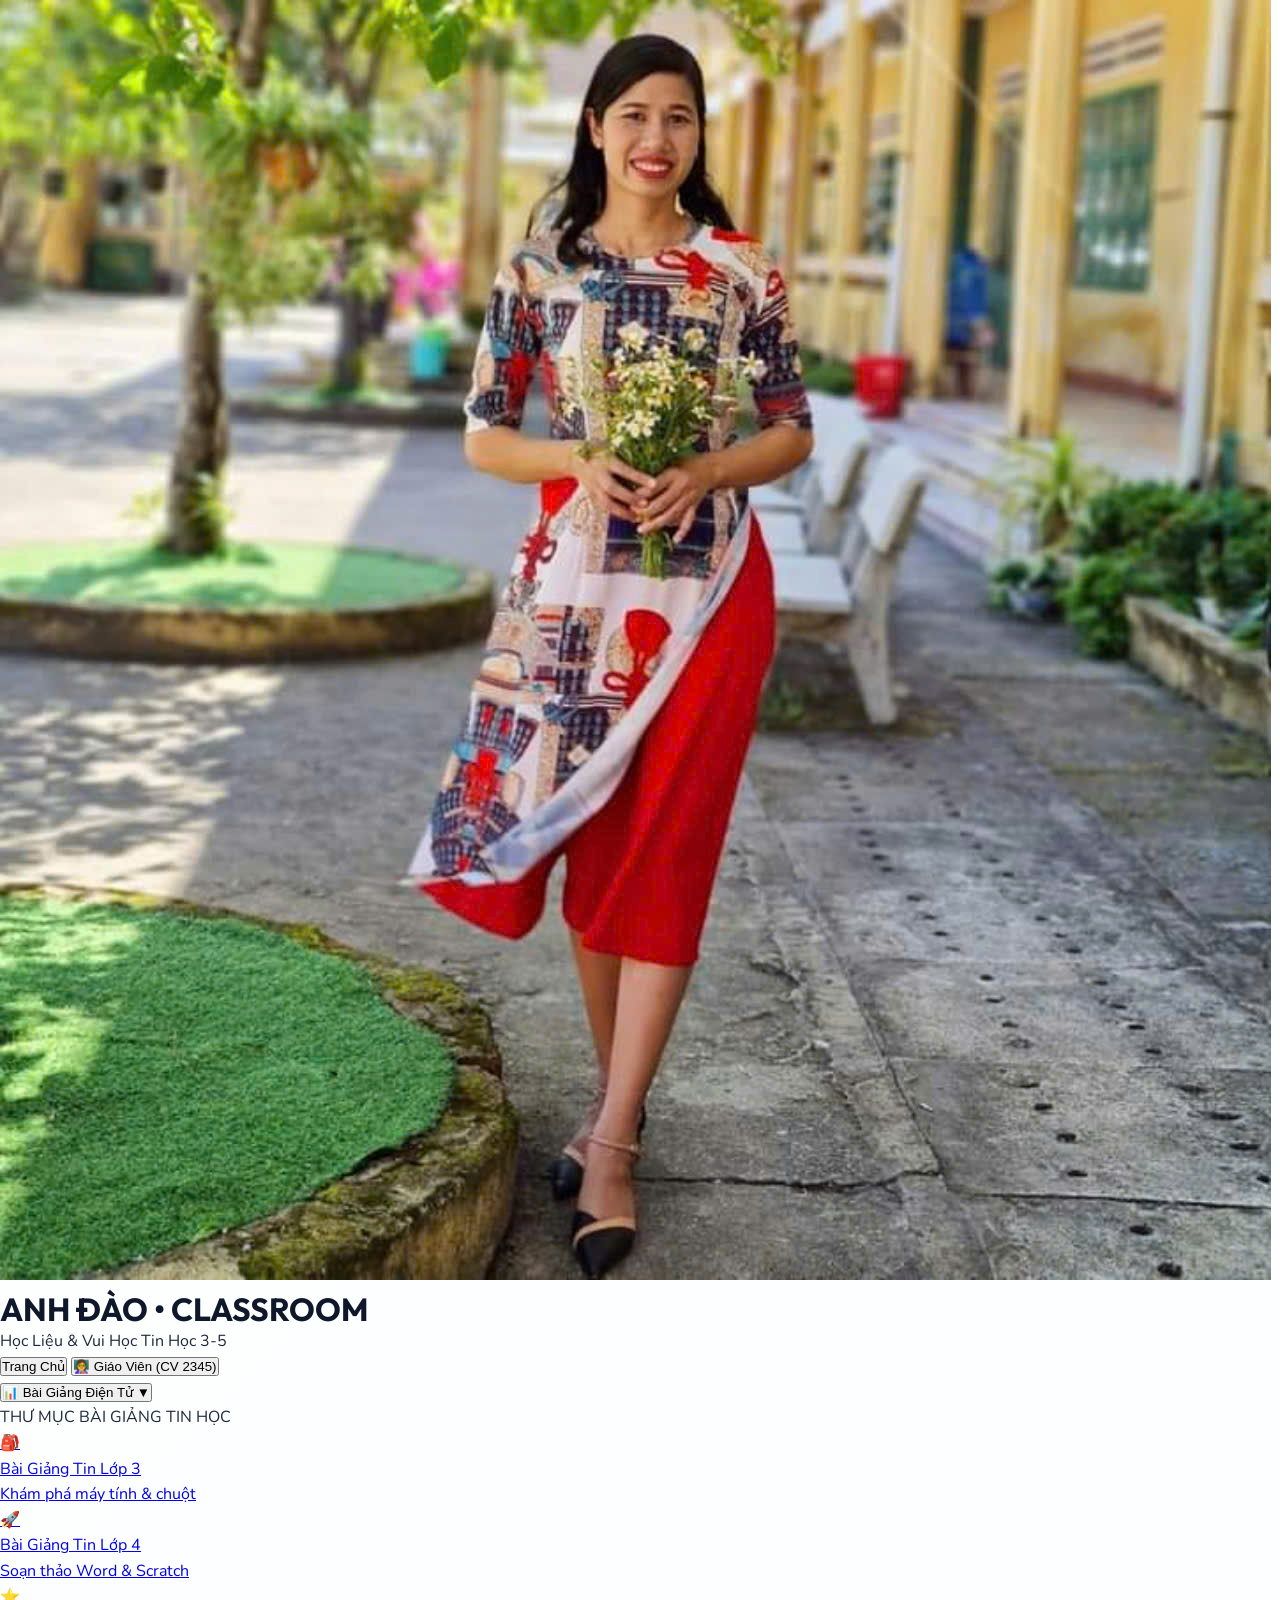
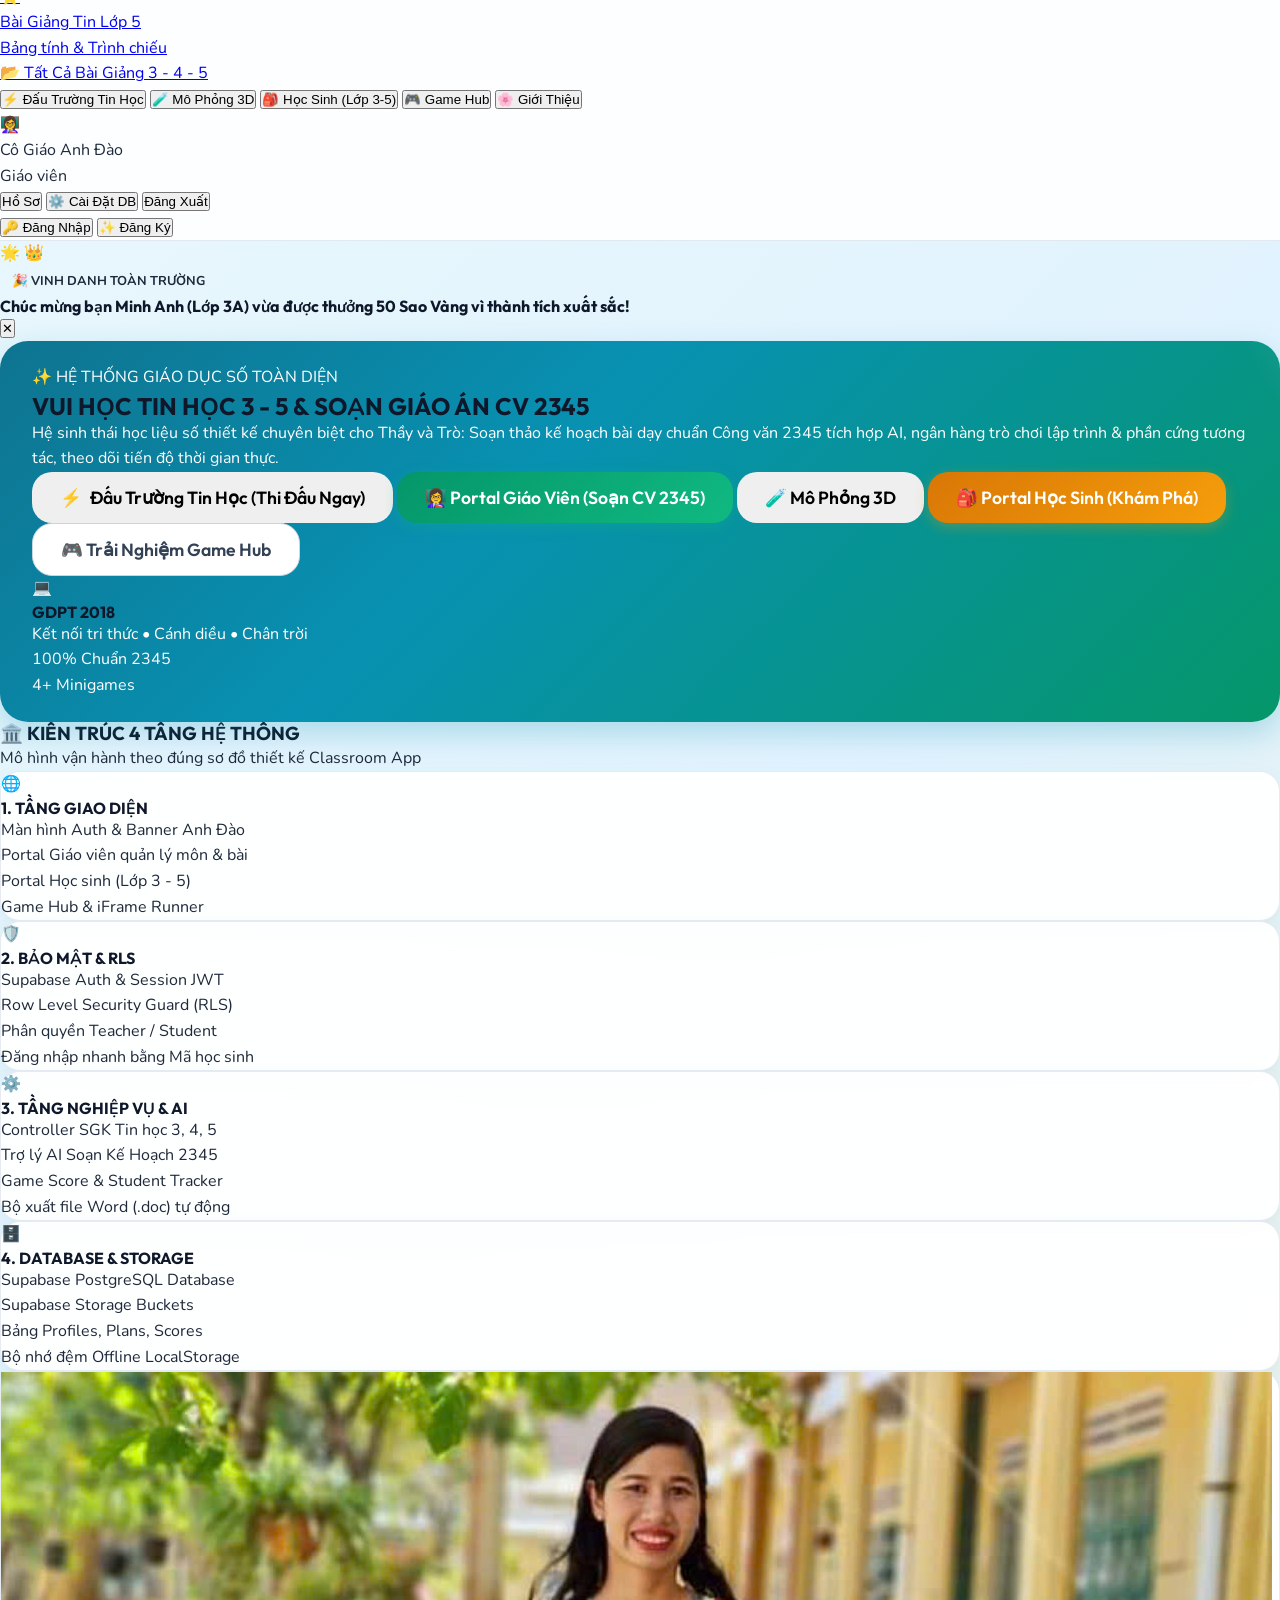
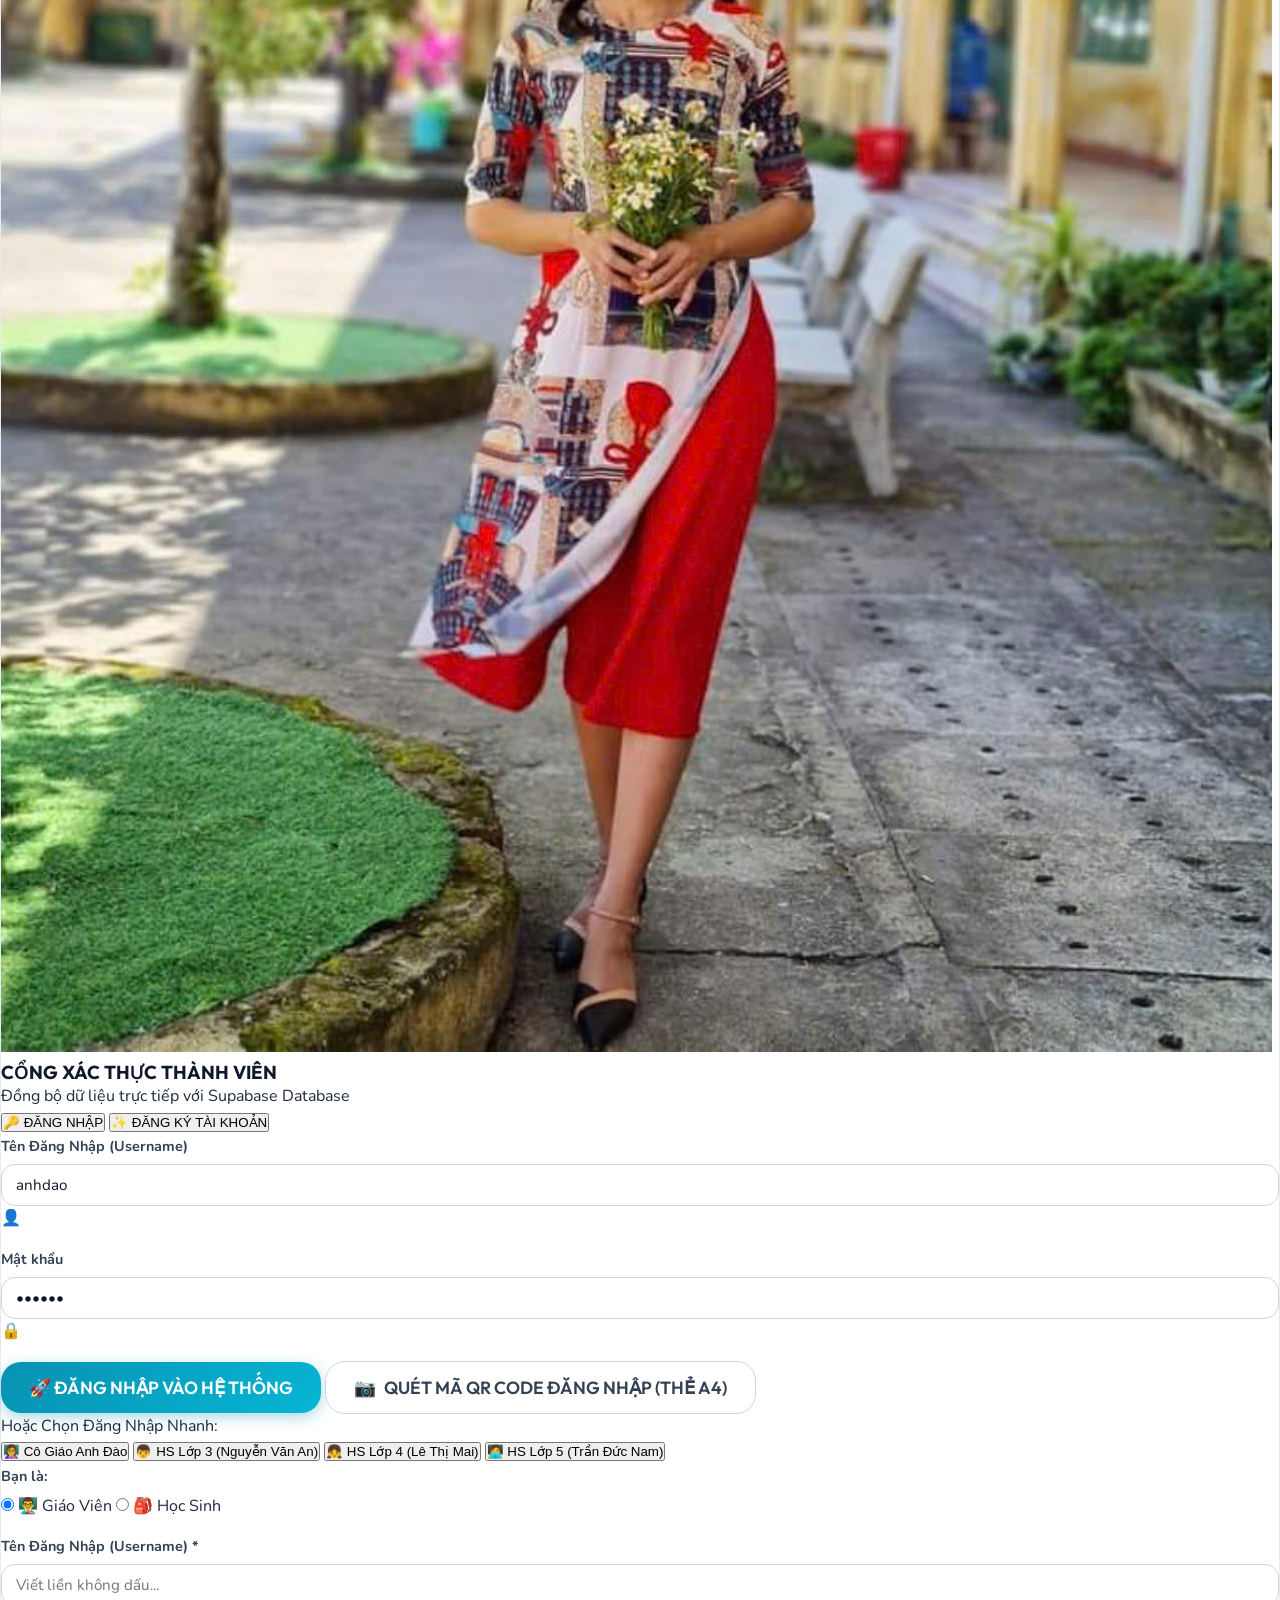
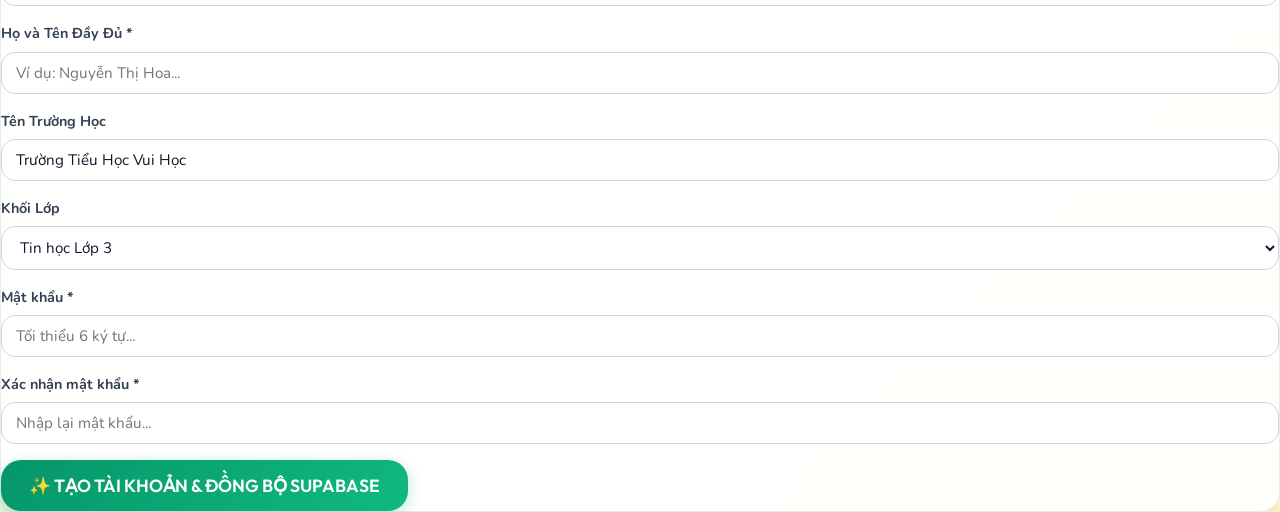
==== index.html @ 3ae3e78f "Thêm tính năng chọn Linh Vật Đại Diện (Avatar Mascot) trong Đấu Trường Tin Học, đồng bộ Bảng Vàng và" ====
<!DOCTYPE html>
<html lang="vi">
<head>
  <meta charset="UTF-8">
  <meta name="viewport" content="width=device-width, initial-scale=1.0">
  <title>ANH ĐÀO - Học Liệu & Vui Học Tin Học 3-5 | Kế Hoạch Bài Dạy CV 2345</title>
  <meta name="description" content="Hệ thống Quản lý Kế hoạch bài dạy chuẩn Công văn 2345 tích hợp AI và Game Hub học tập tương tác Tin học lớp 3, 4, 5.">
  
  <!-- Tailwind CSS CDN -->
  <script src="https://cdn.tailwindcss.com"></script>
  
  <!-- Google Fonts -->
  <link rel="preconnect" href="https://fonts.googleapis.com">
  <link rel="preconnect" href="https://fonts.gstatic.com" crossorigin>
  <link href="https://fonts.googleapis.com/css2?family=Nunito:wght@400;600;700;800;900&family=Outfit:wght@500;600;700;800;900&display=swap" rel="stylesheet">
  
  <!-- Favicon -->
  <link rel="icon" type="image/png" href="logo.png">
  
  <!-- Custom Design System -->
  <link rel="stylesheet" href="css/main.css">
</head>
<body class="bg-slate-50 text-slate-800 antialiased flex flex-col min-h-screen">

  <!-- ==========================================================================
       1. NAVIGATION BAR
       ========================================================================== -->
  <header class="navbar px-4 lg:px-8 py-3.5 flex items-center justify-between shadow-sm">
    <!-- Brand Logo -->
    <div class="flex items-center gap-3">
      <img src="logo.png" alt="Logo Web Vui Học" onclick="app.openLogoLightbox()" title="Bấm để xem logo phóng to" class="w-11 h-11 object-contain rounded-xl shadow-md bg-white p-1 border border-slate-200/80 cursor-pointer hover:scale-105 transition-all">
      <div class="cursor-pointer" onclick="window.location.hash='landing'">
        <h1 class="text-base lg:text-lg font-black text-slate-900 leading-tight">ANH ĐÀO • CLASSROOM</h1>
        <p class="text-[11px] font-bold text-cyan-700 uppercase tracking-wider">Học Liệu & Vui Học Tin Học 3-5</p>
      </div>
    </div>

    <!-- Quick Navigation Links -->
    <nav class="hidden md:flex items-center gap-1.5">
      <button onclick="window.location.hash='landing'" class="px-2.5 py-1.5 rounded-lg font-bold text-xs text-slate-700 hover:text-cyan-700 hover:bg-cyan-50 transition-all">Trang Chủ</button>
      <button id="nav-btn-teacher" onclick="window.location.hash='teacher'" class="px-2.5 py-1.5 rounded-lg font-bold text-xs text-slate-700 hover:text-cyan-700 hover:bg-cyan-50 transition-all">👩‍🏫 Giáo Viên (CV 2345)</button>
      <!-- Menu Bài Giảng Điện Tử Kèm Dropdown 3 Thư Mục Con: Lớp 3, Lớp 4, Lớp 5 -->
      <div class="relative group">
        <button onclick="window.location.hash='lectures'" class="px-2.5 py-1.5 rounded-lg font-black text-xs text-amber-900 bg-amber-100 hover:bg-amber-200 border border-amber-300 flex items-center gap-1 transition-all shadow-xs" title="Kho Bài Giảng Điện Tử & Slide PowerPoint">
          <span>📊</span> <span>Bài Giảng Điện Tử</span> <span class="text-[10px] text-amber-700 font-bold">▼</span>
        </button>
        <!-- Dropdown Sub-menu 3 Thư Mục Con -->
        <div class="absolute left-0 top-full mt-1 w-64 bg-white rounded-2xl shadow-xl border border-slate-200 py-2 hidden group-hover:block z-50 animate-pop">
          <div class="px-3.5 py-1 text-[10px] font-black text-slate-400 uppercase tracking-wider border-b border-slate-100 mb-1">
            THƯ MỤC BÀI GIẢNG TIN HỌC
          </div>
          <a href="#lectures-3" onclick="lecturePortal.selectFolder(3)" class="flex items-center gap-2.5 px-3.5 py-2 text-xs font-bold text-slate-700 hover:bg-cyan-50 hover:text-cyan-700 transition-all">
            <span class="text-base p-1.5 bg-cyan-100 text-cyan-800 rounded-xl shrink-0">🎒</span>
            <div>
              <p class="font-black leading-tight text-slate-900">Bài Giảng Tin Lớp 3</p>
              <p class="text-[10px] text-slate-500 font-normal">Khám phá máy tính & chuột</p>
            </div>
          </a>
          <a href="#lectures-4" onclick="lecturePortal.selectFolder(4)" class="flex items-center gap-2.5 px-3.5 py-2 text-xs font-bold text-slate-700 hover:bg-purple-50 hover:text-purple-700 transition-all">
            <span class="text-base p-1.5 bg-purple-100 text-purple-800 rounded-lg shrink-0">🚀</span>
            <div>
              <p class="font-black leading-tight text-slate-900">Bài Giảng Tin Lớp 4</p>
              <p class="text-[10px] text-slate-500 font-normal">Soạn thảo Word & Scratch</p>
            </div>
          </a>
          <a href="#lectures-5" onclick="lecturePortal.selectFolder(5)" class="flex items-center gap-2.5 px-3.5 py-2 text-xs font-bold text-slate-700 hover:bg-emerald-50 hover:text-emerald-700 transition-all">
            <span class="text-base p-1.5 bg-emerald-100 text-emerald-800 rounded-lg shrink-0">⭐</span>
            <div>
              <p class="font-black leading-tight text-slate-900">Bài Giảng Tin Lớp 5</p>
              <p class="text-[10px] text-slate-500 font-normal">Bảng tính & Trình chiếu</p>
            </div>
          </a>
          <div class="border-t border-slate-100 mt-1 pt-1">
            <a href="#lectures" onclick="lecturePortal.selectFolder('all')" class="flex items-center gap-2 px-3.5 py-1.5 text-xs font-black text-amber-700 hover:bg-amber-50 transition-all">
              <span>📂 Tất Cả Bài Giảng 3 - 4 - 5</span>
            </a>
          </div>
        </div>
      </div>


      <button onclick="window.location.hash='arena'" class="px-3 py-1.5 rounded-lg font-black text-xs text-amber-950 bg-gradient-to-r from-amber-400 via-yellow-400 to-amber-300 hover:from-amber-500 hover:to-yellow-500 shadow-md shadow-amber-300/40 hover:scale-105 transition-all flex items-center gap-1.5 border border-amber-300">
        <span class="animate-pulse">⚡</span> Đấu Trường Tin Học
      </button>
      <button onclick="window.location.hash='lab3d'" class="px-2.5 py-1.5 rounded-lg font-bold text-xs text-purple-800 bg-purple-50 hover:bg-purple-100 transition-all">🧪 Mô Phỏng 3D</button>
      <button onclick="window.location.hash='student'" class="px-2.5 py-1.5 rounded-lg font-bold text-xs text-slate-700 hover:text-cyan-700 hover:bg-cyan-50 transition-all">🎒 Học Sinh (Lớp 3-5)</button>
      <button onclick="window.location.hash='gamehub'" class="px-2.5 py-1.5 rounded-lg font-bold text-xs text-slate-700 hover:text-cyan-700 hover:bg-cyan-50 transition-all">🎮 Game Hub</button>
      <button onclick="app.openAboutModal()" class="px-2.5 py-1.5 rounded-lg font-bold text-xs text-indigo-700 bg-indigo-50 hover:bg-indigo-100 transition-all">🌸 Giới Thiệu</button>
    </nav>

    <!-- User Box -->
    <div class="flex items-center gap-3">
      <!-- Box khi đã đăng nhập -->
      <div id="nav-user-box" class="flex items-center gap-2 bg-slate-100 px-3 py-1.5 rounded-xl border border-slate-200">
        <span id="nav-user-avatar" class="text-lg cursor-pointer" onclick="app.openProfileModal()" title="Bấm để đổi ảnh đại diện">👩‍🏫</span>
        <div class="text-left hidden lg:block leading-tight cursor-pointer" onclick="app.openProfileModal()" title="Bấm để xem hồ sơ cá nhân">
          <p id="nav-user-name" class="text-xs font-black text-slate-800 hover:text-cyan-700">Cô Giáo Anh Đào</p>
          <p id="nav-user-role" class="text-[10px] text-slate-500 font-bold">Giáo viên</p>
        </div>
        <button onclick="app.openProfileModal()" class="text-xs text-cyan-700 font-bold ml-1 hover:underline hidden sm:inline" title="Chỉnh sửa hồ sơ và mật khẩu">Hồ Sơ</button>
        <button onclick="app.openSettings()" class="text-xs text-amber-700 font-bold ml-1 hover:underline hidden sm:inline" title="Cấu hình kết nối Supabase Database & Gemini AI">⚙️ Cài Đặt DB</button>
        <button onclick="app.handleLogout()" class="text-xs text-rose-600 font-bold ml-1 hover:underline">Đăng Xuất</button>
      </div>

      <!-- Box khi chưa đăng nhập (Khách / Học sinh mới) -->
      <div id="nav-guest-box" class="hidden flex items-center gap-2">
        <button onclick="window.location.hash='auth'; app.switchAuthTab('login')" class="px-3 py-1.5 rounded-xl font-black text-xs text-cyan-800 bg-cyan-50 hover:bg-cyan-100 border border-cyan-200 shadow-xs transition-all flex items-center gap-1">
          <span>🔑</span> Đăng Nhập
        </button>
        <button onclick="window.location.hash='auth'; app.switchAuthTab('register')" class="px-3 py-1.5 rounded-xl font-black text-xs text-white bg-emerald-600 hover:bg-emerald-700 shadow-sm transition-all flex items-center gap-1">
          <span>✨</span> Đăng Ký
        </button>
      </div>
    </div>
  </header>

  <!-- BANNER THÔNG BÁO KHEN THƯỞNG 50 SAO TOÀN TRƯỜNG REALTIME (SCHOOL-WIDE STAR BROADCAST) -->
  <div id="school-wide-star-broadcast" class="hidden fixed top-4 left-1/2 -translate-x-1/2 w-[92%] max-w-2xl bg-gradient-to-r from-amber-500 via-yellow-400 to-amber-500 text-slate-950 p-4 rounded-3xl shadow-2xl border-2 border-white z-50 animate-pop flex items-center justify-between gap-4">
    <div class="flex items-center gap-3">
      <span class="text-4xl filter drop-shadow-md animate-bounce">🌟 👑</span>
      <div>
        <span class="badge bg-slate-950 text-amber-300 font-black text-[10px] uppercase tracking-wider">🎉 VINH DANH TOÀN TRƯỜNG</span>
        <h4 id="star-broadcast-text" class="text-sm md:text-base font-black leading-tight mt-0.5">
          Chúc mừng bạn <b>Minh Anh</b> (Lớp 3A) vừa được thưởng <b>50 Sao Vàng</b> vì thành tích xuất sắc!
        </h4>
      </div>
    </div>
    <button onclick="document.getElementById('school-wide-star-broadcast').classList.add('hidden')" class="w-8 h-8 rounded-full bg-slate-950/20 hover:bg-slate-950/40 text-slate-950 font-black text-sm flex items-center justify-center shrink-0">
      ✕
    </button>
  </div>

  <!-- ==========================================================================
       2. MAIN CONTENT VIEWPORT
       ========================================================================== -->
  <main class="flex-1 max-w-7xl w-full mx-auto p-4 md:p-6 lg:p-8">
    
    <!-- VIEW 1: LANDING OVERVIEW -->
    <section id="landing-view" class="space-y-8 animate-slide-up">
      <!-- Hero Banner -->
      <div class="banner-anhdao p-8 md:p-12 text-center md:text-left flex flex-col md:flex-row items-center justify-between gap-8">
        <div class="space-y-4 max-w-2xl">
          <div class="inline-flex items-center gap-2 bg-white/20 backdrop-blur-md px-3.5 py-1.5 rounded-full text-white font-black text-xs uppercase tracking-wider border border-white/30">
            <span>✨</span> HỆ THỐNG GIÁO DỤC SỐ TOÀN DIỆN
          </div>
          <h2 class="text-3xl md:text-5xl font-black text-white leading-tight">
            VUI HỌC TIN HỌC 3 - 5 & SOẠN GIÁO ÁN CV 2345
          </h2>
          <p class="text-cyan-100 text-sm md:text-base leading-relaxed">
            Hệ sinh thái học liệu số thiết kế chuyên biệt cho Thầy và Trò: Soạn thảo kế hoạch bài dạy chuẩn Công văn 2345 tích hợp AI, ngân hàng trò chơi lập trình & phần cứng tương tác, theo dõi tiến độ thời gian thực.
          </p>
          <div class="flex flex-wrap items-center gap-3 pt-2 justify-center md:justify-start">
            <button onclick="window.location.hash='arena'" class="btn bg-gradient-to-r from-amber-400 via-yellow-400 to-amber-300 hover:from-amber-500 hover:to-yellow-500 text-slate-950 btn-lg font-black shadow-xl hover:scale-105 transition-all border border-amber-300 flex items-center gap-2">
              <span class="text-xl animate-pulse">⚡</span> <span>Đấu Trường Tin Học (Thi Đấu Ngay)</span>
            </button>
            <button id="hero-btn-teacher" onclick="window.location.hash='teacher'" class="btn btn-emerald btn-lg font-black shadow-lg">
              👩‍🏫 Portal Giáo Viên (Soạn CV 2345)
            </button>
            <button onclick="window.location.hash='lab3d'" class="btn btn-purple btn-lg font-black shadow-lg bg-gradient-to-r from-purple-600 to-indigo-600 text-white">
              🧪 Mô Phỏng 3D
            </button>
            <button onclick="window.location.hash='student'" class="btn btn-amber btn-lg font-black shadow-lg">
              🎒 Portal Học Sinh (Khám Phá)
            </button>
            <button onclick="window.location.hash='gamehub'" class="btn btn-outline btn-lg font-bold bg-white/90 text-slate-800">
              🎮 Trải Nghiệm Game Hub
            </button>
          </div>
        </div>

        <div class="w-full max-w-xs bg-white/10 backdrop-blur-lg p-6 rounded-3xl border border-white/30 text-center text-white space-y-4 animate-float">
          <span class="text-6xl block">💻</span>
          <div>
            <h4 class="text-xl font-extrabold">GDPT 2018</h4>
            <p class="text-xs text-cyan-200">Kết nối tri thức • Cánh diều • Chân trời</p>
          </div>
          <div class="grid grid-cols-2 gap-2 pt-2 border-t border-white/20 text-xs">
            <div class="bg-white/15 p-2 rounded-xl">
              <span class="font-black text-lg block text-amber-300">100%</span>
              <span>Chuẩn 2345</span>
            </div>
            <div class="bg-white/15 p-2 rounded-xl">
              <span class="font-black text-lg block text-emerald-300">4+</span>
              <span>Minigames</span>
            </div>
          </div>
        </div>
      </div>

      <!-- Sơ Đồ 4 Tầng Kiến Trúc Hệ Thống (Trực quan hóa sơ đồ của Thầy) -->
      <div class="space-y-4">
        <div class="text-center max-w-xl mx-auto">
          <h3 class="text-2xl font-black text-slate-900">🏛️ KIẾN TRÚC 4 TẦNG HỆ THỐNG</h3>
          <p class="text-xs text-slate-500 font-semibold">Mô hình vận hành theo đúng sơ đồ thiết kế Classroom App</p>
        </div>

        <div class="grid grid-cols-1 md:grid-cols-2 lg:grid-cols-4 gap-6">
          <!-- Tầng 1 -->
          <div class="glass-card p-5 border-t-4 border-cyan-500 space-y-3">
            <span class="text-3xl p-2.5 bg-cyan-100 text-cyan-700 rounded-xl inline-block">🌐</span>
            <h4 class="font-bold text-slate-900 text-base">1. TẦNG GIAO DIỆN</h4>
            <ul class="text-xs text-slate-600 space-y-1.5 list-disc list-inside">
              <li>Màn hình Auth & Banner Anh Đào</li>
              <li>Portal Giáo viên quản lý môn & bài</li>
              <li>Portal Học sinh (Lớp 3 - 5)</li>
              <li>Game Hub & iFrame Runner</li>
            </ul>
          </div>

          <!-- Tầng 2 -->
          <div class="glass-card p-5 border-t-4 border-amber-500 space-y-3">
            <span class="text-3xl p-2.5 bg-amber-100 text-amber-700 rounded-xl inline-block">🛡️</span>
            <h4 class="font-bold text-slate-900 text-base">2. BẢO MẬT & RLS</h4>
            <ul class="text-xs text-slate-600 space-y-1.5 list-disc list-inside">
              <li>Supabase Auth & Session JWT</li>
              <li>Row Level Security Guard (RLS)</li>
              <li>Phân quyền Teacher / Student</li>
              <li>Đăng nhập nhanh bằng Mã học sinh</li>
            </ul>
          </div>

          <!-- Tầng 3 -->
          <div class="glass-card p-5 border-t-4 border-emerald-500 space-y-3">
            <span class="text-3xl p-2.5 bg-emerald-100 text-emerald-700 rounded-xl inline-block">⚙️</span>
            <h4 class="font-bold text-slate-900 text-base">3. TẦNG NGHIỆP VỤ & AI</h4>
            <ul class="text-xs text-slate-600 space-y-1.5 list-disc list-inside">
              <li>Controller SGK Tin học 3, 4, 5</li>
              <li>Trợ lý AI Soạn Kế Hoạch 2345</li>
              <li>Game Score & Student Tracker</li>
              <li>Bộ xuất file Word (.doc) tự động</li>
            </ul>
          </div>

          <!-- Tầng 4 -->
          <div class="glass-card p-5 border-t-4 border-teal-500 space-y-3">
            <span class="text-3xl p-2.5 bg-teal-100 text-teal-700 rounded-xl inline-block">🗄️</span>
            <h4 class="font-bold text-slate-900 text-base">4. DATABASE & STORAGE</h4>
            <ul class="text-xs text-slate-600 space-y-1.5 list-disc list-inside">
              <li>Supabase PostgreSQL Database</li>
              <li>Supabase Storage Buckets</li>
              <li>Bảng Profiles, Plans, Scores</li>
              <li>Bộ nhớ đệm Offline LocalStorage</li>
            </ul>
          </div>
        </div>
      </div>
    </section>

    <!-- VIEW 2: AUTH SCREEN (ĐĂNG NHẬP & ĐĂNG KÝ ĐỒNG BỘ SUPABASE) -->
    <section id="auth-view" class="hidden max-w-lg mx-auto py-6 animate-pop">
      <div class="glass-card p-6 md:p-8 space-y-6 shadow-2xl border-2 border-cyan-100">
        <!-- Auth Header -->
        <div class="text-center space-y-1">
          <img src="logo.png" alt="Logo Anh Đào" class="w-16 h-16 mx-auto object-contain drop-shadow-md bg-white p-1 rounded-2xl border border-slate-200/80 animate-float mb-2">
          <h3 class="text-2xl font-black text-slate-900 pt-1">CỔNG XÁC THỰC THÀNH VIÊN</h3>
          <p class="text-xs text-slate-500 font-semibold">Đồng bộ dữ liệu trực tiếp với Supabase Database</p>
        </div>

        <!-- Chuyển đổi giữa Đăng Nhập & Đăng Ký -->
        <div class="flex bg-slate-100 p-1.5 rounded-2xl">
          <button id="auth-tab-btn-login" onclick="app.switchAuthTab('login')" class="flex-1 py-2.5 text-xs font-black rounded-xl bg-white shadow text-cyan-800 transition-all">
            🔑 ĐĂNG NHẬP
          </button>
          <button id="auth-tab-btn-register" onclick="app.switchAuthTab('register')" class="flex-1 py-2.5 text-xs font-black rounded-xl text-slate-500 hover:text-slate-800 transition-all">
            ✨ ĐĂNG KÝ TÀI KHOẢN
          </button>
        </div>

        <!-- FORM 1: ĐĂNG NHẬP -->
        <div id="auth-form-login" class="space-y-4">
          <div class="form-group">
            <label class="form-label">Tên Đăng Nhập (Username)</label>
            <div class="relative">
              <input type="text" id="login-username" value="anhdao" class="form-control pl-10 font-bold" placeholder="Nhập username (ví dụ: anhdao, hs3a01)...">
              <span class="absolute left-3.5 top-2.5 text-slate-400">👤</span>
            </div>
          </div>

          <div class="form-group">
            <label class="form-label">Mật khẩu</label>
            <div class="relative">
              <input type="password" id="login-password" value="123456" class="form-control pl-10 font-bold" placeholder="Nhập mật khẩu...">
              <span class="absolute left-3.5 top-2.5 text-slate-400">🔒</span>
            </div>
          </div>

          <button id="btn-submit-login" onclick="app.handleLogin()" class="btn btn-primary w-full btn-lg font-black shadow-lg">
            <span>🚀 ĐĂNG NHẬP VÀO HỆ THỐNG</span>
          </button>

          <!-- Nút Quét Mã QR Code Đăng Nhập qua Camera Webcam -->
          <button onclick="authPortal.openQRScannerModal()" class="btn btn-outline w-full btn-lg font-black text-indigo-700 bg-indigo-50 hover:bg-indigo-100 border-indigo-300 shadow-sm flex items-center justify-center gap-2">
            <span>📷</span> <span>QUÉT MÃ QR CODE ĐĂNG NHẬP (THẺ A4)</span>
          </button>

          <!-- Đăng nhập 1 chạm mẫu -->
          <div class="pt-4 border-t border-slate-200">
            <p class="text-[11px] font-bold text-slate-500 text-center mb-2 uppercase">Hoặc Chọn Đăng Nhập Nhanh:</p>
            <div class="grid grid-cols-2 gap-2 text-xs">
              <button onclick="app.quickLogin('anhdao', '123456')" class="p-2.5 bg-cyan-50 hover:bg-cyan-100 text-cyan-800 font-bold rounded-xl border border-cyan-200 text-left transition-all">
                👩‍🏫 Cô Giáo Anh Đào
              </button>
              <button onclick="app.quickLogin('hs3a01', '123456')" class="p-2.5 bg-emerald-50 hover:bg-emerald-100 text-emerald-800 font-bold rounded-xl border border-emerald-200 text-left transition-all">
                👦 HS Lớp 3 (Nguyễn Văn An)
              </button>
              <button onclick="app.quickLogin('hs4b02', '123456')" class="p-2.5 bg-amber-50 hover:bg-amber-100 text-amber-800 font-bold rounded-xl border border-amber-200 text-left transition-all">
                👧 HS Lớp 4 (Lê Thị Mai)
              </button>
              <button onclick="app.quickLogin('hs5a03', '123456')" class="p-2.5 bg-blue-50 hover:bg-blue-100 text-blue-800 font-bold rounded-xl border border-blue-200 text-left transition-all">
                🧑‍💻 HS Lớp 5 (Trần Đức Nam)
              </button>
            </div>
          </div>
        </div>

        <!-- FORM 2: ĐĂNG KÝ TÀI KHOẢN MỚI -->
        <div id="auth-form-register" class="hidden space-y-4">
          <!-- Chọn vai trò -->
          <div class="form-group">
            <label class="form-label">Bạn là:</label>
            <div class="grid grid-cols-2 gap-2">
              <label class="p-3 bg-cyan-50 rounded-xl border-2 border-cyan-500 cursor-pointer flex items-center gap-2 font-bold text-xs text-cyan-900" id="role-label-teacher">
                <input type="radio" name="register-role" value="teacher" onchange="app.handleRoleChange('teacher')" checked class="accent-cyan-600">
                <span>👨‍🏫 Giáo Viên</span>
              </label>
              <label class="p-3 bg-slate-50 rounded-xl border-2 border-slate-200 cursor-pointer flex items-center gap-2 font-bold text-xs text-slate-700" id="role-label-student">
                <input type="radio" name="register-role" value="student" onchange="app.handleRoleChange('student')" class="accent-cyan-600">
                <span>🎒 Học Sinh</span>
              </label>
            </div>
          </div>

          <div class="grid grid-cols-1 md:grid-cols-2 gap-3">
            <div class="form-group mb-0">
              <label class="form-label">Tên Đăng Nhập (Username) *</label>
              <input type="text" id="reg-username" class="form-control font-bold" placeholder="Viết liền không dấu...">
            </div>
            <div class="form-group mb-0">
              <label class="form-label">Họ và Tên Đầy Đủ *</label>
              <input type="text" id="reg-fullname" class="form-control font-bold" placeholder="Ví dụ: Nguyễn Thị Hoa...">
            </div>
          </div>

          <div class="grid grid-cols-1 md:grid-cols-2 gap-3">
            <div class="form-group mb-0">
              <label class="form-label">Tên Trường Học</label>
              <input type="text" id="reg-school" value="Trường Tiểu Học Vui Học" class="form-control text-xs">
            </div>
            <div class="form-group mb-0" id="reg-grade-group">
              <label class="form-label">Khối Lớp</label>
              <select id="reg-grade" class="form-control text-xs font-bold">
                <option value="3">Tin học Lớp 3</option>
                <option value="4">Tin học Lớp 4</option>
                <option value="5">Tin học Lớp 5</option>
              </select>
            </div>
          </div>

          <div class="grid grid-cols-1 md:grid-cols-2 gap-3">
            <div class="form-group mb-0">
              <label class="form-label">Mật khẩu *</label>
              <input type="password" id="reg-password" class="form-control text-xs" placeholder="Tối thiểu 6 ký tự...">
            </div>
            <div class="form-group mb-0">
              <label class="form-label">Xác nhận mật khẩu *</label>
              <input type="password" id="reg-confirm-password" class="form-control text-xs" placeholder="Nhập lại mật khẩu...">
            </div>
          </div>

          <button id="btn-submit-register" onclick="app.handleRegister()" class="btn btn-emerald w-full btn-lg font-black shadow-lg mt-2">
            <span>✨ TẠO TÀI KHOẢN & ĐỒNG BỘ SUPABASE</span>
          </button>
        </div>
      </div>
    </section>

    <!-- VIEW 3: PORTAL CONTAINER (Nơi render Teacher / Student / GameHub) -->
    <section id="portal-view" class="hidden animate-slide-up">
      <div id="main-content-area">
        <!-- Được inject tự động bằng Javascript -->
      </div>
    </section>

  </main>

  <!-- ==========================================================================
       3. MODALS (CÁC CỬA SỔ CHỨC NĂNG)
       ========================================================================== -->

  <!-- MODAL: SOẠN KẾ HOẠCH BÀI DẠY CHUẨN CÔNG VĂN 2345 -->
  <div id="lesson-planner-modal" class="modal-backdrop">
    <div class="modal-content p-6 md:p-8 space-y-6">
      <div class="flex items-center justify-between pb-4 border-b border-slate-200">
        <div>
          <span class="badge badge-emerald font-black mb-1">✨ CHUẨN CÔNG VĂN 2345/BGDĐT</span>
          <h3 id="lesson-planner-modal-title" class="text-2xl font-black text-slate-900">SOẠN KẾ HOẠCH BÀI DẠY TIN HỌC</h3>
        </div>
        <button onclick="lessonPlannerModal.closeModal()" class="text-slate-400 hover:text-slate-700 text-2xl font-bold">✕</button>
      </div>

      <!-- Thông tin chung & Nút AI -->
      <div class="grid grid-cols-1 md:grid-cols-4 gap-4 bg-slate-50 p-4 rounded-2xl border border-slate-200">
        <div class="md:col-span-2">
          <label class="form-label">Tên Bài Học *</label>
          <input type="text" id="plan-input-title" value="Khám phá máy tính" class="form-control font-bold" placeholder="Nhập tên bài...">
        </div>
        <div>
          <label class="form-label">Khối Lớp</label>
          <select id="plan-input-grade" class="form-control font-bold">
            <option value="3">Tin học Lớp 3</option>
            <option value="4">Tin học Lớp 4</option>
            <option value="5">Tin học Lớp 5</option>
          </select>
        </div>
        <div>
          <label class="form-label">Thời lượng</label>
          <input type="text" id="plan-input-duration" value="2 tiết" class="form-control font-bold">
        </div>
        <div class="md:col-span-2">
          <label class="form-label">Bộ Sách Giáo Khoa</label>
          <select id="plan-input-book" class="form-control font-semibold">
            <option value="Kết nối tri thức với cuộc sống">Kết nối tri thức với cuộc sống</option>
            <option value="Cánh diều">Cánh diều</option>
            <option value="Chân trời sáng tạo">Chân trời sáng tạo</option>
          </select>
        </div>
        <div class="md:col-span-2 flex items-end">
          <button id="btn-ai-generate" onclick="lessonPlannerModal.generateWithAI()" class="btn btn-emerald w-full font-black py-2.5 shadow-md">
            <span>✨ AI Tự Động Soạn 2345</span>
          </button>
        </div>
      </div>

      <!-- Form Soạn Thảo 4 Phần CV 2345 -->
      <div class="space-y-5">
        <!-- I. YÊU CẦU CẦN ĐẠT -->
        <div class="p-4 bg-white rounded-xl border border-slate-200 space-y-3">
          <h4 class="font-black text-cyan-800 text-sm">I. YÊU CẦU CẦN ĐẠT</h4>
          <div class="grid grid-cols-1 md:grid-cols-2 gap-3">
            <div>
              <label class="text-xs font-bold text-slate-700">1. Năng lực chung</label>
              <textarea id="plan-obj-general" rows="2" class="form-control text-xs" placeholder="Tự chủ và tự học, giao tiếp và hợp tác..."></textarea>
            </div>
            <div>
              <label class="text-xs font-bold text-slate-700">2. Năng lực tin học đặc thù</label>
              <textarea id="plan-obj-specific" rows="2" class="form-control text-xs" placeholder="Nhận biết thành phần máy tính..."></textarea>
            </div>
          </div>
          <div>
            <label class="text-xs font-bold text-slate-700">3. Phẩm chất chủ yếu</label>
            <input type="text" id="plan-obj-qualities" class="form-control text-xs" placeholder="Chăm chỉ, trách nhiệm bảo quản thiết bị...">
          </div>
        </div>

        <!-- II. ĐỒ DÙNG DẠY HỌC -->
        <div class="p-4 bg-white rounded-xl border border-slate-200 space-y-3">
          <h4 class="font-black text-cyan-800 text-sm">II. ĐỒ DÙNG DẠY HỌC</h4>
          <div class="grid grid-cols-1 md:grid-cols-2 gap-3">
            <div>
              <label class="text-xs font-bold text-slate-700">Giáo viên</label>
              <input type="text" id="plan-equip-teacher" class="form-control text-xs" placeholder="Máy tính, tivi, bài giảng PowerPoint...">
            </div>
            <div>
              <label class="text-xs font-bold text-slate-700">Học sinh</label>
              <input type="text" id="plan-equip-student" class="form-control text-xs" placeholder="SGK, vở ghi...">
            </div>
          </div>
        </div>

        <!-- III. TIẾN TRÌNH DẠY HỌC 4 BƯỚC -->
        <div class="p-4 bg-white rounded-xl border border-slate-200 space-y-4">
          <h4 class="font-black text-cyan-800 text-sm">III. CÁC HOẠT ĐỘNG DẠY HỌC CHỦ YẾU</h4>
          
          <!-- HĐ 1: Khởi động -->
          <div class="p-3 bg-slate-50 rounded-lg space-y-2 text-xs">
            <span class="font-bold text-slate-900 block">1. HOẠT ĐỘNG KHỞI ĐỘNG (5 - 7 phút)</span>
            <input type="text" id="act1-content" class="form-control text-xs" placeholder="Nội dung khởi động...">
            <textarea id="act1-org" rows="2" class="form-control text-xs" placeholder="Tổ chức thực hiện (GV - HS)..."></textarea>
          </div>

          <!-- HĐ 2: Khám phá -->
          <div class="p-3 bg-slate-50 rounded-lg space-y-2 text-xs">
            <span class="font-bold text-slate-900 block">2. HOẠT ĐỘNG HÌNH THÀNH KIẾN THỨC (15 - 18 phút)</span>
            <input type="text" id="act2-content" class="form-control text-xs" placeholder="Nội dung khám phá...">
            <textarea id="act2-org" rows="2" class="form-control text-xs" placeholder="Tổ chức thực hiện..."></textarea>
          </div>

          <!-- HĐ 3: Luyện tập -->
          <div class="p-3 bg-slate-50 rounded-lg space-y-2 text-xs">
            <span class="font-bold text-slate-900 block">3. HOẠT ĐỘNG LUYỆN TẬP & THỰC HÀNH (10 - 12 phút)</span>
            <input type="text" id="act3-content" class="form-control text-xs" placeholder="Nội dung luyện tập...">
            <textarea id="act3-org" rows="2" class="form-control text-xs" placeholder="Tổ chức thực hiện..."></textarea>
          </div>

          <!-- HĐ 4: Vận dụng -->
          <div class="p-3 bg-slate-50 rounded-lg space-y-2 text-xs">
            <span class="font-bold text-slate-900 block">4. HOẠT ĐỘNG VẬN DỤNG (3 - 5 phút)</span>
            <input type="text" id="act4-content" class="form-control text-xs" placeholder="Nội dung vận dụng...">
            <textarea id="act4-org" rows="2" class="form-control text-xs" placeholder="Tổ chức thực hiện..."></textarea>
          </div>
        </div>
      </div>

      <!-- Action Buttons -->
      <div class="flex items-center justify-between pt-4 border-t border-slate-200">
        <button onclick="lessonPlannerModal.exportDirectWord()" class="btn btn-outline font-bold">
          📄 Xuất Trực Tiếp File Word (.doc)
        </button>
        <div class="flex items-center gap-3">
          <button onclick="lessonPlannerModal.closeModal()" class="btn btn-outline">Hủy Bỏ</button>
          <button onclick="lessonPlannerModal.savePlan()" class="btn btn-primary font-black px-6">
            💾 Lưu Giáo Án
          </button>
        </div>
      </div>
    </div>
  </div>

  <!-- MODAL: XEM CHI TIẾT GIÁO ÁN -->
  <div id="plan-preview-modal" class="modal-backdrop">
    <div class="modal-content p-6 md:p-8 max-w-3xl">
      <div id="plan-preview-content"></div>
    </div>
  </div>

  <!-- MODAL: HỌC SINH XEM BÀI HỌC -->
  <div id="student-lesson-modal" class="modal-backdrop">
    <div class="modal-content p-6 md:p-8 max-w-xl">
      <div id="student-lesson-content"></div>
    </div>
  </div>

  <!-- MODAL: CÀI ĐẶT SUPABASE & GEMINI AI -->
  <div id="settings-modal" class="modal-backdrop">
    <div class="modal-content p-6 md:p-8 max-w-lg space-y-5">
      <div class="flex items-center justify-between pb-3 border-b border-slate-200">
        <h3 class="text-xl font-black text-slate-900">⚙️ CẤU HÌNH DATABASE & AI</h3>
        <button onclick="document.getElementById('settings-modal').classList.remove('active')" class="text-slate-400 text-2xl font-bold">✕</button>
      </div>

      <div class="space-y-4 text-xs">
        <div class="p-3 bg-cyan-50 rounded-xl border border-cyan-200 text-cyan-800">
          💡 <b>Ghi chú:</b> Hệ thống đang chạy mượt mà ở chế độ <b>Local Database (Demo)</b>. Khi Thầy điền API Key bên dưới, hệ thống sẽ tự động đồng bộ lên Supabase Cloud thật!
        </div>

        <div class="form-group">
          <label class="form-label">Supabase Project URL</label>
          <input type="text" id="settings-sb-url" class="form-control font-mono text-xs" placeholder="https://your-project.supabase.co">
        </div>

        <div class="form-group">
          <label class="form-label">Supabase Anon Public Key</label>
          <input type="text" id="settings-sb-key" class="form-control font-mono text-xs" placeholder="eyJhbGciOiJIUzI1NiIsInR5cCI6IkpXVCJ9...">
        </div>

        <div class="form-group">
          <label class="form-label">Google Gemini API Key (Tùy chọn)</label>
          <input type="password" id="settings-ai-key" class="form-control font-mono text-xs" placeholder="AIzaSy...">
          <p class="text-[11px] text-slate-400 mt-1">Dùng để kích hoạt AI trực tiếp từ Google Gemini khi soạn giáo án.</p>
        </div>

        <!-- Cấu hình Giọng đọc Nữ Tiếng Việt -->
        <div class="p-3 bg-pink-50 rounded-xl border border-pink-200 space-y-2">
          <div class="flex items-center justify-between">
            <div class="flex items-center gap-2">
              <span class="text-xl">👩‍🏫</span>
              <div>
                <h5 class="font-black text-xs text-pink-950">Giọng Đọc Nữ Tiếng Việt Cô Giáo</h5>
                <p class="text-[10px] text-pink-700 font-semibold">Tự động chọn giọng Nữ tự nhiên + Luồng âm thanh HD</p>
              </div>
            </div>
            <button type="button" onclick="ttsService.testTeacherVoice()" class="btn bg-pink-600 hover:bg-pink-500 text-white btn-xs font-black shadow-sm flex items-center gap-1">
              <span>🔊</span> <span>Nghe Thử</span>
            </button>
          </div>
        </div>
      </div>

      <div class="flex justify-end gap-3 pt-3 border-t border-slate-200">
        <button onclick="document.getElementById('settings-modal').classList.remove('active')" class="btn btn-outline btn-sm">Đóng</button>
        <button onclick="app.saveSettings()" class="btn btn-primary btn-sm font-black">Lưu Cấu Hình</button>
      </div>
    </div>
  </div>

  <!-- MODAL: NHÚNG GAME NGOÀI (IFRAME RUNNER) -->
  <div id="iframe-runner-modal" class="modal-backdrop">
    <div class="modal-content p-6 max-w-lg space-y-4">
      <div class="flex items-center justify-between pb-3 border-b border-slate-200">
        <h3 class="text-lg font-black text-slate-900">🌐 NHÚNG HỌC LIỆU & GAME 3D TƯƠNG TÁC</h3>
        <button onclick="gameHub.closeIframeRunnerModal()" class="text-slate-400 text-2xl font-bold">✕</button>
      </div>

      <!-- Nút chọn nhanh mô hình 3D có sẵn -->
      <div class="space-y-2">
        <p class="text-xs font-bold text-slate-600 uppercase">Chọn Học Liệu / Mô Phỏng Có Sẵn:</p>
        <div class="space-y-2">
          <button onclick="gameHub.launch3DComputer()" class="w-full p-3 bg-gradient-to-r from-cyan-600 to-emerald-600 hover:from-cyan-700 hover:to-emerald-700 text-white rounded-xl text-left flex items-center justify-between shadow-md transition-all">
            <div class="flex items-center gap-2.5">
              <span class="text-2xl">🖥️</span>
              <div>
                <p class="text-xs font-black">Mô Phỏng 3D: Phòng Máy & Bật/Tắt Máy Tính</p>
                <p class="text-[10px] text-cyan-100 font-semibold">Tương tác 3D thực tế ảo, cắm điện, bật CPU, màn hình</p>
              </div>
            </div>
            <span class="badge badge-amber text-[10px] font-black">Chạy Ngay ▶</span>
          </button>
        </div>
      </div>

      <div class="pt-2 border-t border-slate-200 space-y-2">
        <label class="form-label">Hoặc Dán Đường Link Tùy Chọn (URL)</label>
        <input type="text" id="iframe-url-input" class="form-control text-sm" placeholder="https://scratch.mit.edu/projects/... hoặc link web game">
        <p class="text-xs text-slate-500">Hỗ trợ các dự án Scratch, Wordwall, Canva hoặc mô phỏng 3D.</p>
      </div>

      <div class="flex justify-end gap-2 pt-2 border-t border-slate-200">
        <button onclick="gameHub.closeIframeRunnerModal()" class="btn btn-outline btn-sm">Hủy</button>
        <button onclick="gameHub.launchCustomIframe()" class="btn btn-emerald btn-sm font-black">Mở Link Này</button>
      </div>
    </div>
  </div>

  <!-- MODAL 1: LIGHTBOX XEM LOGO PHÓNG TO -->
  <div id="logo-lightbox-modal" class="modal-backdrop">
    <div class="modal-content p-6 max-w-sm text-center space-y-4 animate-pop">
      <div class="flex justify-end">
        <button onclick="document.getElementById('logo-lightbox-modal').classList.remove('active')" class="text-slate-400 hover:text-slate-600 text-2xl font-bold">✕</button>
      </div>
      <div class="p-4 bg-slate-50 rounded-2xl border border-slate-200 inline-block shadow-inner">
        <img src="logo.png" alt="Logo Lớp Học Anh Đào" class="w-48 h-48 object-contain mx-auto drop-shadow-xl animate-float">
      </div>
      <div>
        <h3 class="text-lg font-black text-slate-900">ANH ĐÀO • CLASSROOM</h3>
        <p class="text-xs text-cyan-700 font-bold uppercase mt-0.5">Biểu Tượng Học Liệu & Vui Học Tin Học</p>
        <p class="text-xs text-slate-500 mt-2 leading-relaxed">
          Logo chính thức đại diện cho tinh thần sáng tạo, ứng dụng công nghệ và lan tỏa tri thức Tin học GDPT 2018 đến các thế hệ học sinh.
        </p>
      </div>
      <button onclick="document.getElementById('logo-lightbox-modal').classList.remove('active')" class="btn btn-primary w-full btn-sm font-black">
        Đóng Cửa Sổ
      </button>
    </div>
  </div>

  <!-- MODAL 2: HỒ SƠ CÁ NHÂN & ĐỔI AVATAR (PROFILE MODAL) -->
  <div id="profile-modal" class="modal-backdrop">
    <div class="modal-content p-6 md:p-8 max-w-lg space-y-5 animate-pop">
      <div class="flex items-center justify-between pb-3 border-b border-slate-200">
        <div class="flex items-center gap-2">
          <span class="text-2xl p-1.5 bg-cyan-100 rounded-xl">👤</span>
          <div>
            <h3 class="text-lg font-black text-slate-900">HỒ SƠ THÀNH VIÊN</h3>
            <p class="text-xs text-slate-500">Cập nhật ảnh đại diện, thông tin và đổi mật khẩu</p>
          </div>
        </div>
        <button onclick="document.getElementById('profile-modal').classList.remove('active')" class="text-slate-400 text-2xl font-bold">✕</button>
      </div>

      <!-- Avatar & Thông tin tóm tắt -->
      <div class="flex items-center gap-4 p-4 bg-gradient-to-r from-cyan-500/10 to-emerald-500/10 rounded-2xl border border-cyan-200">
        <div id="profile-current-avatar" class="w-16 h-16 rounded-2xl bg-white shadow-md flex items-center justify-center text-4xl border-2 border-cyan-400">
          👩‍🏫
        </div>
        <div>
          <h4 id="profile-display-name" class="text-base font-black text-slate-900">Cô Giáo Anh Đào</h4>
          <p id="profile-display-role" class="text-xs text-cyan-700 font-bold">Giáo Viên • Tổ Tin Học</p>
          <div class="flex items-center gap-2 mt-1">
            <span class="badge badge-amber text-[10px] font-black" id="profile-display-stars">⭐ 999 Sao Vàng</span>
            <span class="badge badge-cyan text-[10px] font-black" id="profile-display-badge">🏆 Bậc Thầy Sư Phạm</span>
          </div>
        </div>
      </div>

      <!-- Bảng Chọn Avatar & Tải Ảnh Chân Dung Thật -->
      <div class="space-y-2.5">
        <div class="flex items-center justify-between">
          <label class="form-label font-bold text-slate-700">Chọn Ảnh Đại Diện (Avatar):</label>
          <div class="flex items-center gap-2">
            <input type="file" id="custom-avatar-file-input" accept="image/*" class="hidden" onchange="app.handleCustomAvatarUpload(event)">
            <button onclick="document.getElementById('custom-avatar-file-input').click()" class="btn bg-cyan-50 hover:bg-cyan-100 text-cyan-800 border border-cyan-300 btn-xs font-black flex items-center gap-1 shadow-xs" title="Tải ảnh chân dung từ máy tính lên làm avatar">
              <span>📷</span> <span>Tải Ảnh Chân Dung</span>
            </button>
          </div>
        </div>

        <div class="grid grid-cols-8 gap-2 p-3 bg-slate-50 rounded-2xl border border-slate-200 text-2xl">
          <button onclick="app.selectAvatar('👩‍🏫')" class="p-1.5 rounded-xl bg-white shadow hover:scale-125 transition-all">👩‍🏫</button>
          <button onclick="app.selectAvatar('👨‍🏫')" class="p-1.5 rounded-xl bg-white shadow hover:scale-125 transition-all">👨‍🏫</button>
          <button onclick="app.selectAvatar('👦')" class="p-1.5 rounded-xl bg-white shadow hover:scale-125 transition-all">👦</button>
          <button onclick="app.selectAvatar('👧')" class="p-1.5 rounded-xl bg-white shadow hover:scale-125 transition-all">👧</button>
          <button onclick="app.selectAvatar('🧑‍💻')" class="p-1.5 rounded-xl bg-white shadow hover:scale-125 transition-all">🧑‍💻</button>
          <button onclick="app.selectAvatar('🤖')" class="p-1.5 rounded-xl bg-white shadow hover:scale-125 transition-all">🤖</button>
          <button onclick="app.selectAvatar('🦊')" class="p-1.5 rounded-xl bg-white shadow hover:scale-125 transition-all">🦊</button>
          <button onclick="app.selectAvatar('🦁')" class="p-1.5 rounded-xl bg-white shadow hover:scale-125 transition-all">🦁</button>
          <button onclick="app.selectAvatar('🐼')" class="p-1.5 rounded-xl bg-white shadow hover:scale-125 transition-all">🐼</button>
          <button onclick="app.selectAvatar('🚀')" class="p-1.5 rounded-xl bg-white shadow hover:scale-125 transition-all">🚀</button>
          <button onclick="app.selectAvatar('🎮')" class="p-1.5 rounded-xl bg-white shadow hover:scale-125 transition-all">🎮</button>
          <button onclick="app.selectAvatar('🐱')" class="p-1.5 rounded-xl bg-white shadow hover:scale-125 transition-all">🐱</button>
          <button onclick="app.selectAvatar('🦄')" class="p-1.5 rounded-xl bg-white shadow hover:scale-125 transition-all">🦄</button>
          <button onclick="app.selectAvatar('🌸')" class="p-1.5 rounded-xl bg-white shadow hover:scale-125 transition-all">🌸</button>
          <button onclick="app.selectAvatar('⭐')" class="p-1.5 rounded-xl bg-white shadow hover:scale-125 transition-all">⭐</button>
          <button onclick="app.selectAvatar('🏆')" class="p-1.5 rounded-xl bg-white shadow hover:scale-125 transition-all">🏆</button>
        </div>
      </div>

      <!-- Đổi Tên & Mật Khẩu -->
      <div class="space-y-3 pt-2 border-t border-slate-200 text-xs">
        <div class="form-group">
          <label class="form-label">Họ và Tên</label>
          <input type="text" id="profile-input-name" class="form-control text-xs font-bold" placeholder="Họ và tên của bạn...">
        </div>
        <div class="form-group">
          <label class="form-label">Đổi Mật Khẩu Mới (Bỏ trống nếu giữ nguyên)</label>
          <input type="password" id="profile-input-password" class="form-control text-xs font-bold" placeholder="Nhập mật khẩu mới...">
        </div>
      </div>

      <div class="flex justify-end gap-2 pt-3 border-t border-slate-200">
        <button onclick="document.getElementById('profile-modal').classList.remove('active')" class="btn btn-outline btn-sm">Đóng</button>
        <button onclick="app.saveProfileChanges()" class="btn btn-primary btn-sm font-black">
          💾 Lưu Thay Đổi
        </button>
      </div>
    </div>
  </div>

  <!-- MODAL 3: GIỚI THIỆU TÁC GIẢ & SỨ MỆNH GIÁO DỤC (ABOUT US MODAL) -->
  <div id="about-modal" class="modal-backdrop">
    <div class="modal-content p-6 md:p-8 max-w-2xl space-y-5 animate-pop">
      <div class="flex items-center justify-between pb-3 border-b border-slate-200">
        <div class="flex items-center gap-3">
          <img src="logo.png" alt="Logo Anh Đào" class="w-10 h-10 object-contain">
          <div>
            <h3 class="text-lg font-black text-slate-900">VỀ HỆ THỐNG ANH ĐÀO • CLASSROOM</h3>
            <p class="text-xs text-cyan-700 font-bold">Giải Pháp Học Liệu Số & Kế Hoạch Bài Dạy Chuẩn CV 2345</p>
          </div>
        </div>
        <button onclick="document.getElementById('about-modal').classList.remove('active')" class="text-slate-400 text-2xl font-bold">✕</button>
      </div>

      <div class="space-y-4 text-xs text-slate-600 leading-relaxed max-h-[65vh] overflow-y-auto pr-2">
        <div class="p-4 bg-gradient-to-r from-cyan-50 to-emerald-50 rounded-2xl border border-cyan-200 flex items-start gap-4">
          <span class="text-4xl">👩‍🏫</span>
          <div class="space-y-1">
            <h4 class="text-sm font-black text-slate-900">Tác giả: Cô Giáo Anh Đào (anhdao23121983)</h4>
            <p class="text-slate-600">Giáo viên Tin học đam mê ứng dụng Chuyển đổi số, Công nghệ AI và Thực tế ảo 3D vào giảng dạy trường tiểu học.</p>
          </div>
        </div>

        <div class="grid grid-cols-1 md:grid-cols-3 gap-3 pt-2">
          <div class="p-3 bg-slate-50 rounded-xl border border-slate-200">
            <span class="text-2xl mb-1 block">📜</span>
            <h5 class="font-bold text-slate-900 text-xs">Chuẩn CV 2345/BGDĐT</h5>
            <p class="text-[11px] text-slate-500 mt-1">Cấu trúc 4 hoạt động bài dạy chính xác: Khởi động, Khám phá, Luyện tập, Vận dụng.</p>
          </div>

          <div class="p-3 bg-slate-50 rounded-xl border border-slate-200">
            <span class="text-2xl mb-1 block">🎒</span>
            <h5 class="font-bold text-slate-900 text-xs">Chương Trình GDPT 2018</h5>
            <p class="text-[11px] text-slate-500 mt-1">Bám sát 6 chủ đề Tin học lớp 3, 4, 5 (Chủ đề A đến F) của cả 3 bộ sách giáo khoa.</p>
          </div>

          <div class="p-3 bg-slate-50 rounded-xl border border-slate-200">
            <span class="text-2xl mb-1 block">🌐</span>
            <h5 class="font-bold text-slate-900 text-xs">Mô Phỏng 3D & Game Hub</h5>
            <p class="text-[11px] text-slate-500 mt-1">Phòng máy vi tính thực tế ảo, game luyện gõ 10 ngón, mê cung thuật toán và an toàn số.</p>
          </div>
        </div>

        <div class="p-3.5 bg-amber-50 rounded-xl border border-amber-200 text-amber-900 space-y-1">
          <h5 class="font-black text-xs">🌟 Sứ Mệnh Giáo Dục:</h5>
          <p class="text-[11px]">"Biến mỗi giờ học Tin học thành một hành trình phiêu lưu kỳ thú, nơi các em không chỉ học lý thuyết mà còn được trực tiếp cầm nắm, tương tác và sáng tạo công nghệ tương lai!"</p>
        </div>
      </div>

      <div class="flex justify-end pt-2 border-t border-slate-200">
        <button onclick="document.getElementById('about-modal').classList.remove('active')" class="btn btn-primary btn-sm font-black">
          Đóng Cửa Sổ
        </button>
      </div>
    </div>
  </div>

  <!-- MODAL 4: SOẠN CÂU HỎI TRẮC NGHIỆM BÀI HỌC (QUIZ AUTHOR MODAL) -->
  <div id="quiz-author-modal" class="modal-backdrop">
    <div class="modal-content p-6 md:p-8 max-w-3xl space-y-5 animate-pop">
      <div class="flex items-center justify-between pb-3 border-b border-slate-200">
        <div class="flex items-center gap-3">
          <span class="text-3xl p-2 bg-amber-100 text-amber-800 rounded-2xl">❓</span>
          <div>
            <h3 class="text-lg md:text-xl font-black text-slate-900">SOẠN CÂU HỎI TRẮC NGHIỆM BÀI HỌC</h3>
            <p class="text-xs text-slate-500 font-semibold">Tạo ngân hàng câu hỏi kiểm tra đánh giá kiến thức GDPT 2018</p>
          </div>
        </div>
        <div class="flex items-center gap-2">
          <span id="quiz-count-badge" class="badge badge-amber font-black text-xs">0 Câu Hỏi</span>
          <button onclick="quizAuthorModal.closeModal()" class="text-slate-400 text-2xl font-bold">✕</button>
        </div>
      </div>

      <!-- Danh Sách Câu Hỏi Hiện Có -->
      <div class="space-y-2">
        <label class="form-label font-bold text-slate-700">Danh Sách Câu Hỏi Đã Lưu Trong Bài:</label>
        <div id="quiz-list-container"></div>
      </div>

      <!-- Form Soạn / Sửa Câu Hỏi -->
      <div id="quiz-form-container" class="p-4 bg-slate-50 rounded-2xl border border-slate-200"></div>
    </div>
  </div>

  <!-- MODAL 5: HỌC SINH LÀM BÀI TẬP TRẮC NGHIỆM (QUIZ PLAY MODAL) -->
  <div id="quiz-play-modal" class="modal-backdrop">
    <div class="modal-content p-6 md:p-8 max-w-2xl animate-pop">
      <div id="quiz-play-content"></div>
    </div>
  </div>

  <!-- MODAL 6: TẢI LÊN & CHỈNH SỬA BÀI GIẢNG ĐIỆN TỬ POWERPOINT -->
  <div id="lecture-upload-modal" class="modal-backdrop">
    <div class="modal-content p-6 md:p-8 max-w-xl space-y-5 animate-pop">
      <div class="flex items-center justify-between pb-3 border-b border-slate-200">
        <div class="flex items-center gap-3">
          <span class="text-3xl p-2 bg-amber-100 text-amber-800 rounded-2xl">📊</span>
          <div>
            <h3 id="lec-modal-title" class="text-lg md:text-xl font-black text-slate-900">TẢI LÊN BÀI GIẢNG ĐIỆN TỬ</h3>
            <p class="text-xs text-slate-500 font-semibold">Đồng bộ file trình chiếu PowerPoint (.pptx / .pdf) lên Supabase</p>
          </div>
        </div>
        <button onclick="lectureUploadModal.closeModal()" class="text-slate-400 text-2xl font-bold">✕</button>
      </div>

      <div class="space-y-4 text-xs">
        <div class="form-group">
          <label class="form-label font-bold">Tiêu Đề Bài Giảng (*)</label>
          <input type="text" id="lec-title-input" class="form-control text-xs font-bold" placeholder="Ví dụ: Bài Giảng: Khám Phá Máy Tính Để Bàn (Lớp 3)...">
        </div>

        <div class="grid grid-cols-1 md:grid-cols-3 gap-3">
          <div class="form-group">
            <label class="form-label font-bold">Khối Lớp</label>
            <select id="lec-grade-input" class="form-control text-xs font-bold">
              <option value="3">🎒 Lớp 3</option>
              <option value="4">🚀 Lớp 4</option>
              <option value="5">⭐ Lớp 5</option>
            </select>
          </div>
          <div class="form-group">
            <label class="form-label font-bold">Bộ Sách Giáo Khoa</label>
            <select id="lec-series-input" class="form-control text-xs font-bold">
              <option value="KNTT">📘 Kết Nối Tri Thức</option>
              <option value="CD">📙 Cánh Diều</option>
              <option value="CTST">📗 Chân Trời Sáng Tạo</option>
            </select>
          </div>
          <div class="form-group">
            <label class="form-label font-bold">Chủ Đề Môn Học</label>
            <input type="text" id="lec-topic-input" value="Chủ đề A: Máy tính và em" class="form-control text-xs font-semibold" placeholder="Tên chủ đề...">
          </div>
        </div>

        <!-- Khung Chọn File PowerPoint Từ Máy Tính -->
        <div class="space-y-2">
          <label class="form-label font-bold text-slate-700">Chọn hoặc Đổi File PowerPoint từ Máy Tính (.pptx, .ppt, .pdf):</label>
          <div class="p-5 bg-slate-50 border-2 border-dashed border-cyan-400 rounded-2xl text-center space-y-2 hover:bg-cyan-50/50 transition-all cursor-pointer relative">
            <input type="file" id="lec-file-input" accept=".pptx,.ppt,.pdf,.odp" onchange="lectureUploadModal.handleFileSelect(event)" class="absolute inset-0 opacity-0 cursor-pointer w-full h-full">
            <span class="text-4xl block">📁</span>
            <p class="font-black text-slate-800 text-xs">Nhấp để chọn file PowerPoint hoặc Kéo thả file vào đây</p>
            <p class="text-[10px] text-slate-400">Hỗ trợ định dạng .pptx, .ppt, .pdf dung lượng tối đa 50MB</p>
          </div>
          
          <!-- Thông tin file đã chọn -->
          <div id="lec-file-preview-info" class="hidden p-3 bg-emerald-50 rounded-xl border border-emerald-200 flex items-center justify-between">
            <div class="flex items-center gap-2">
              <span class="text-xl">📊</span>
              <div>
                <p id="lec-file-name-disp" class="font-black text-emerald-900 text-xs">lecture.pptx</p>
                <p id="lec-file-size-disp" class="text-[10px] text-emerald-700 font-semibold">5.2 MB</p>
              </div>
            </div>
            <span class="badge badge-emerald font-black text-[10px]">Đã sẵn sàng</span>
          </div>
        </div>

        <!-- Hoặc Dán Link Web / Canva / Google Slides / Google Drive Cloud -->
        <div class="form-group pt-2 border-t border-slate-200 space-y-2">
          <div class="flex items-center justify-between">
            <label class="form-label font-bold text-slate-700 flex items-center gap-1.5">
              <span>☁️</span> <span>Tự Động Sao Lưu Đám Mây (Google Drive / OneDrive / Canva):</span>
            </label>
            <a href="https://drive.google.com" target="_blank" class="text-[11px] font-bold text-cyan-700 hover:text-cyan-900 bg-cyan-50 px-2 py-0.5 rounded-lg border border-cyan-200 flex items-center gap-1" title="Mở trang Google Drive cá nhân để lấy link chia sẻ">
              <span>🌐</span> <span>Mở Google Drive</span>
            </a>
          </div>
          <input type="text" id="lec-link-input" class="form-control text-xs font-mono" placeholder="https://drive.google.com/file/d/... hoặc https://docs.google.com/presentation/...">
          <p class="text-[10px] text-slate-500 font-medium">💡 Dán link Google Drive/OneDrive giúp bài giảng được sao lưu an toàn 100% trên Đám mây cá nhân của Thầy/Cô.</p>
        </div>

        <div class="form-group">
          <label class="form-label font-bold">Mô Tả Ngắn Về Bài Giảng (Tùy chọn)</label>
          <textarea id="lec-desc-input" rows="2" class="form-control text-xs" placeholder="Mô tả nội dung trọng tâm, mục tiêu bài học hoặc lưu ý khi giảng dạy..."></textarea>
        </div>
      </div>

      <div class="flex justify-end gap-2 pt-3 border-t border-slate-200">
        <button onclick="lectureUploadModal.closeModal()" class="btn btn-outline btn-sm">Hủy</button>
        <button id="btn-submit-lecture-upload" onclick="lectureUploadModal.submitUpload()" class="btn btn-primary btn-sm font-black px-6 shadow-md">
          🚀 Tải Lên & Công Khai
        </button>
      </div>
    </div>
  </div>

  <!-- MODAL 7: TRÌNH CHIẾU BÀI GIẢNG ĐIỆN TỬ TRỰC TUYẾN & BẢNG VẼ BÚT DẠ QUANG (LECTURE PREVIEW MODAL) -->
  <div id="lecture-preview-modal" class="modal-backdrop">
    <div class="modal-content p-4 md:p-6 max-w-5xl h-[90vh] flex flex-col space-y-3 animate-pop">
      <div class="flex items-center justify-between pb-2 border-b border-slate-200 shrink-0">
        <div class="flex items-center gap-2">
          <h3 id="lec-preview-title" class="text-base font-black text-slate-900">Trình Chiếu Bài Giảng Điện Tử</h3>
        </div>

        <!-- Các Nút Điều Khiển Trình Chiếu Chuẩn Gọn Gàng -->
        <div id="lec-preview-teacher-tools" class="flex items-center gap-2 flex-wrap">
          <button id="btn-auto-play-slide" onclick="lecturePortal.toggleAutoPlaySlide()" class="btn bg-cyan-600 hover:bg-cyan-700 text-white btn-xs font-black shadow-sm flex items-center gap-1 hover:scale-105 transition-all" title="Bật/Tắt tự động lật slide sau mỗi 10 giây">
            <span>▶️</span> <span>Tự Động Chạy (10s)</span>
          </button>
          <button id="btn-download-lecture-file" onclick="lecturePortal.downloadCurrentLectureFile()" class="btn bg-emerald-600 hover:bg-emerald-700 text-white btn-xs font-black shadow-sm flex items-center gap-1 hover:scale-105 transition-all" title="Tải file bài giảng PowerPoint (.pptx) hoặc tài liệu PDF về máy">
            <span>📥</span> <span>Tải Bài Giảng (.pptx)</span>
          </button>
          <button id="btn-switch-viewer-server" onclick="lecturePortal.switchViewerSource()" class="btn bg-amber-500 hover:bg-amber-600 text-slate-950 btn-xs font-black shadow-sm flex items-center gap-1 hover:scale-105 transition-all" title="Chuyển đổi Server trình xem dự phòng: Microsoft Office 🔄 Google Docs 🔄 HTML5 Native Offline">
            <span>🔄</span> <span id="lbl-viewer-server-name">Đổi Server Xem (Microsoft/Google/HTML5)</span>
          </button>
          <button id="btn-fullscreen-preview" onclick="lecturePortal.toggleFullscreenPreview()" class="btn bg-purple-600 hover:bg-purple-700 text-white btn-xs font-black shadow-sm flex items-center gap-1 hover:scale-105 transition-all" title="Phóng to toàn màn hình thiết bị">
            <span>🖥️</span> <span>Toàn Màn Hình</span>
          </button>
          <button onclick="lecturePortal.closePreviewModal()" class="text-slate-400 text-2xl font-bold hover:text-slate-700 ml-1">✕</button>
        </div>
      </div>

      <!-- Floating Toolbar Khi Bật Bút Vẽ -->
      <div id="drawing-toolbar-lec-preview-canvas" class="hidden p-2 bg-slate-900 text-white rounded-xl border border-slate-700 flex items-center justify-between gap-2 shadow-xl shrink-0 text-xs">
        <div class="flex items-center gap-1.5 flex-wrap">
          <span class="text-slate-400 font-bold mr-1">🖌️ Công cụ vẽ:</span>
          <button onclick="lecturePortal.setDrawTool('laser')" class="px-2.5 py-1 rounded-lg font-bold bg-rose-600 text-white shadow flex items-center gap-1">
            <span class="animate-ping text-xs">🔴</span> <span>Bút Laser Đỏ</span>
          </button>
          <button onclick="lecturePortal.setDrawTool('highlighter')" class="px-2.5 py-1 rounded-lg font-bold bg-amber-400 text-slate-900 shadow">✨ Bút Dạ Quang Vàng</button>
          <button onclick="lecturePortal.setDrawTool('red_pen')" class="px-2.5 py-1 rounded-lg font-bold bg-rose-700 text-white shadow">🔴 Bút Đỏ</button>
          <button onclick="lecturePortal.setDrawTool('blue_pen')" class="px-2.5 py-1 rounded-lg font-bold bg-blue-600 text-white shadow">🔵 Bút Xanh</button>
          <button onclick="lecturePortal.setDrawTool('chalk')" class="px-2.5 py-1 rounded-lg font-bold bg-white text-slate-900 shadow">⚪ Phấn Trắng</button>
          <button onclick="lecturePortal.setDrawTool('eraser')" class="px-2.5 py-1 rounded-lg font-bold bg-slate-700 text-slate-200">🧹 Tẩy Xóa</button>
        </div>
        <button onclick="lecturePortal.clearCanvas('lec-preview-canvas')" class="px-2.5 py-1 rounded-lg font-bold bg-rose-950 text-rose-300 border border-rose-800 hover:bg-rose-900">
          🗑️ Xóa Hết Nét Vẽ
        </button>
      </div>

      <!-- Khung Chiếu Chứa Iframe, Canvas Vẽ, Widget Đố Vui 10s, Ô Chữ 3D và Vòng Quay May Mắn -->
      <div class="flex-1 bg-slate-900 rounded-2xl overflow-hidden shadow-inner relative flex items-center justify-center">
        <iframe id="lec-preview-iframe" class="w-full h-full border-0" allowfullscreen="true" mozallowfullscreen="true" webkitallowfullscreen="true"></iframe>
        <canvas id="lec-preview-canvas" class="absolute inset-0 z-20 pointer-events-none w-full h-full"></canvas>

        <!-- WIDGET 1: ĐỐ VUI 10S TRÊN SLIDE (IN-SLIDE QUIZ OVERLAY) -->
        <div id="in-slide-quiz-overlay" class="hidden absolute bottom-4 left-4 right-4 md:left-auto md:right-4 md:w-96 bg-slate-950/95 text-white p-4 rounded-3xl border-2 border-amber-400 shadow-2xl backdrop-blur-xl z-30 space-y-3 animate-pop">
          <div class="flex items-center justify-between pb-1 border-b border-white/20">
            <div class="flex items-center gap-1.5">
              <span class="text-xl animate-bounce">⚡</span>
              <span class="font-black text-amber-300 text-xs">ĐỐ VUI NHANH 10 GIÂY</span>
            </div>
            <div class="flex items-center gap-2">
              <span id="in-slide-timer-badge" class="badge badge-amber font-black text-xs font-mono animate-pulse">10s</span>
              <button onclick="lecturePortal.toggleInSlideQuiz()" class="text-slate-400 hover:text-white font-bold text-sm">✕</button>
            </div>
          </div>

          <!-- Thanh Đếm Lùi Đa Sắc -->
          <div class="w-full bg-slate-800 rounded-full h-2 overflow-hidden">
            <div id="in-slide-timer-progress" class="bg-gradient-to-r from-emerald-400 via-amber-400 to-rose-500 h-2 rounded-full transition-all duration-1000" style="width: 100%"></div>
          </div>

          <!-- Nội Dung Câu Hỏi -->
          <div id="in-slide-question-box" class="text-xs font-bold text-slate-100 leading-snug">
            Đang tải câu hỏi tương tác...
          </div>

          <!-- 4 Đáp Án A B C D -->
          <div id="in-slide-options-grid" class="grid grid-cols-2 gap-2 text-xs"></div>

          <!-- Nút Công Bố & Đổi Câu -->
          <div class="flex items-center justify-between pt-1 border-t border-white/10 text-[11px]">
            <button onclick="lecturePortal.restartInSlideQuiz()" class="text-cyan-300 hover:underline font-bold flex items-center gap-1">
              <span>🔄</span> <span>Đổi Câu Khác</span>
            </button>
            <button id="btn-reveal-answer" onclick="lecturePortal.revealInSlideAnswer()" class="btn btn-amber btn-xs font-black shadow-md">
              📢 Công Bố Đáp Án
            </button>
          </div>
        </div>

        <!-- WIDGET 2: Ô CHỮ BÍ MẬT 3D TRÊN SLIDE (IN-SLIDE 3D CROSSWORD OVERLAY) -->
        <div id="in-slide-crossword-overlay" class="hidden absolute inset-4 bg-slate-950/95 text-white p-5 rounded-3xl border-2 border-indigo-400 shadow-2xl backdrop-blur-xl z-30 flex flex-col justify-between space-y-3 animate-pop">
          <div class="flex items-center justify-between pb-2 border-b border-indigo-500/40 shrink-0">
            <div class="flex items-center gap-2">
              <span class="text-2xl p-1 bg-indigo-500/20 text-indigo-300 rounded-xl">🧩</span>
              <div>
                <h4 id="crossword-title-display" class="font-black text-indigo-300 text-sm md:text-base">TRÒ CHƠI Ô CHỮ BÍ MẬT 3D</h4>
                <p class="text-[10px] text-cyan-300">Giải các hàng ngang để mở khóa TỪ KHÓA BÍ MẬT của bài học</p>
              </div>
            </div>
            
            <div class="flex items-center gap-2">
              <!-- Nút Soạn / Đổi Bộ Ô Chữ -->
              <button onclick="lecturePortal.openCrosswordMakerModal()" class="btn bg-indigo-700 hover:bg-indigo-600 text-white btn-xs font-black shadow-sm flex items-center gap-1 border border-indigo-400">
                <span>⚙️</span> <span>Soạn / Đổi Ô Chữ</span>
              </button>
              <button onclick="lecturePortal.toggleInSlideCrossword()" class="text-slate-400 hover:text-white font-bold text-lg">✕</button>
            </div>
          </div>

          <!-- Khung Bảng Ô Chữ 3D -->
          <div id="in-slide-crossword-grid" class="flex-1 flex flex-col items-center justify-center space-y-2 py-2 overflow-y-auto"></div>

          <!-- Khung Câu Hỏi Gợi Ý Hàng Ngang Đang Chọn -->
          <div id="crossword-current-clue-box" class="p-3 bg-indigo-900/40 rounded-2xl border border-indigo-500/30 text-xs shrink-0 flex items-center justify-between gap-3">
            <div>
              <span id="crossword-clue-label" class="badge badge-amber font-black text-[10px] mr-1">HÀNG 1</span>
              <span id="crossword-clue-text" class="font-semibold text-slate-100">Bấm vào một hàng để xem gợi ý câu đố...</span>
            </div>
            <button onclick="lecturePortal.revealCurrentCrosswordRow()" class="btn btn-emerald btn-xs font-black shrink-0 shadow-md">
              🔓 Mở Hàng Này
            </button>
          </div>

          <!-- Footer Bảng Chữ Cái Đoán Chữ -->
          <div class="flex items-center justify-between pt-1 border-t border-indigo-500/30 shrink-0 text-xs flex-wrap gap-2">
            <div class="flex items-center gap-1.5 flex-wrap" id="crossword-alphabet-buttons"></div>
            <button onclick="lecturePortal.revealSecretKeyword()" class="btn bg-gradient-to-r from-amber-500 to-yellow-400 text-slate-950 btn-xs font-black shadow-lg hover:scale-105 transition-all">
              👑 Mở Toàn Bộ Ô Chữ
            </button>
          </div>
        </div>

        <!-- WIDGET 3: VÒNG QUAY MAY MẮN GỌI TÊN HỌC SINH 3D (IN-SLIDE LUCKY WHEEL OVERLAY) -->
        <div id="in-slide-lucky-wheel-overlay" class="hidden absolute inset-4 md:inset-8 bg-slate-950/95 text-white p-5 rounded-3xl border-2 border-emerald-400 shadow-2xl backdrop-blur-xl z-30 flex flex-col justify-between space-y-3 animate-pop">
          <div class="flex items-center justify-between pb-2 border-b border-emerald-500/40 shrink-0">
            <div class="flex items-center gap-2">
              <span class="text-2xl p-1 bg-emerald-500/20 text-emerald-300 rounded-xl animate-spin">🎡</span>
              <div>
                <h4 class="font-black text-emerald-300 text-sm md:text-base">VÒNG QUAY MAY MẮN GỌI TÊN HỌC SINH</h4>
                <p class="text-[10px] text-cyan-300">Quay ngẫu nhiên học sinh trong lớp lên bảng trả lời câu hỏi</p>
              </div>
            </div>
            <button onclick="lecturePortal.toggleInSlideLuckyWheel()" class="text-slate-400 hover:text-white font-bold text-lg">✕</button>
          </div>

          <!-- Khu vực Vòng Quay Canvas & Bảng Vinh Danh -->
          <div class="flex-1 flex flex-col md:flex-row items-center justify-center gap-6 py-2">
            <!-- Vòng Quay Canvas -->
            <div class="relative flex items-center justify-center">
              <!-- Kim chỉ định hướng -->
              <div class="absolute -top-3 left-1/2 -translate-x-1/2 z-20 text-3xl filter drop-shadow-lg animate-bounce">
                🔻
              </div>
              <canvas id="lucky-wheel-canvas" width="320" height="320" class="rounded-full shadow-2xl border-4 border-amber-400"></canvas>
              
              <!-- Nút Quay Trung Tâm -->
              <button id="btn-spin-lucky-wheel" onclick="lecturePortal.spinLuckyWheel()" class="absolute inset-auto w-16 h-16 rounded-full bg-gradient-to-tr from-amber-500 to-yellow-300 text-slate-950 font-black text-xs shadow-2xl border-2 border-white flex flex-col items-center justify-center hover:scale-110 active:scale-95 transition-all z-10">
                <span class="text-base">🎯</span>
                <span>QUAY</span>
              </button>
            </div>

            <!-- Bảng Vinh Danh Học Sinh May Mắn & Cấu Hình Danh Sách -->
            <div class="w-full md:w-72 space-y-3 text-xs">
              <div id="lucky-wheel-winner-box" class="p-4 bg-emerald-950/60 border-2 border-emerald-400 rounded-2xl text-center space-y-1">
                <span class="text-3xl block">⭐</span>
                <p class="text-xs text-emerald-300 font-bold uppercase">Học Sinh May Mắn:</p>
                <h3 id="lucky-wheel-winner-name" class="text-lg font-black text-amber-300 font-mono">Sẵn sàng quay...</h3>
              </div>

              <!-- Tùy Chỉnh Danh Sách Học Sinh -->
              <div class="space-y-1.5 p-3 bg-slate-900 rounded-2xl border border-slate-800">
                <div class="flex items-center justify-between text-[11px]">
                  <span class="font-bold text-slate-300">Danh Sách Học Sinh:</span>
                  <button onclick="lecturePortal.resetWheelToNumberList()" class="text-cyan-400 hover:underline font-bold">Dùng STT (1-35)</button>
                </div>
                <textarea id="lucky-wheel-names-input" rows="3" onchange="lecturePortal.updateWheelNames(this.value)" class="form-control text-[11px] bg-slate-950 border-slate-700 text-white" placeholder="Nhập tên học sinh (mỗi bạn 1 dòng)..."></textarea>
              </div>
            </div>
          </div>

          <div class="flex items-center justify-between pt-1 border-t border-emerald-500/40 shrink-0 text-xs">
            <span class="text-slate-400 text-[11px]">💡 Bấm nút <b>'🎯 QUAY'</b> hoặc phím cách (Space) để kích hoạt vòng quay.</span>
            <button onclick="lecturePortal.spinLuckyWheel()" class="btn btn-amber btn-xs font-black shadow-md">
              🎯 Quay Ngay
            </button>
          </div>
        </div>

        <!-- WIDGET 4: ĐẤU TRƯỜNG RUNG CHUÔNG VÀNG 3D TRÊN SLIDE (IN-SLIDE GOLDEN BELL ARENA) -->
        <div id="in-slide-golden-bell-overlay" class="hidden absolute inset-4 md:inset-6 bg-slate-950/95 text-white p-5 rounded-3xl border-2 border-amber-400 shadow-2xl backdrop-blur-xl z-30 flex flex-col justify-between space-y-3 animate-pop">
          <!-- Header Đấu Trường -->
          <div class="flex items-center justify-between pb-2 border-b border-amber-400/40 shrink-0">
            <div class="flex items-center gap-2">
              <span class="text-3xl p-1 bg-amber-400/20 text-amber-300 rounded-xl animate-bounce">🔔</span>
              <div>
                <h4 class="font-black text-amber-300 text-sm md:text-base">⚡ ĐẤU TRƯỜNG TIN HỌC ⚡</h4>
                <p class="text-[10px] text-cyan-300 font-semibold">5 câu hỏi thử thách củng cố kiến thức - Tìm Quán Quân Tin Học</p>
              </div>
            </div>

            <div class="flex items-center gap-3">
              <!-- Số thí sinh còn lại trên sàn đấu -->
              <div class="px-3 py-1 bg-amber-950 border border-amber-400/60 rounded-xl flex items-center gap-1.5">
                <span class="text-xs">👥 Thí sinh:</span>
                <span id="golden-bell-survivors" class="badge badge-amber font-black text-xs font-mono">35 / 35</span>
              </div>
              <button onclick="lecturePortal.toggleInSlideGoldenBell()" class="text-slate-400 hover:text-white font-bold text-lg">✕</button>
            </div>
          </div>

          <!-- Khu vực Câu Hỏi & Đồng Hồ Đếm Ngược 15s -->
          <div id="golden-bell-arena-body" class="flex-1 flex flex-col justify-between space-y-3 py-1">
            <!-- Thanh Tiến Trình & Đồng Hồ Đếm Giờ 15s -->
            <div class="space-y-1 shrink-0">
              <div class="flex items-center justify-between text-xs">
                <span id="golden-bell-q-index" class="badge bg-indigo-600 text-white font-black text-[11px]">CÂU HỎI 1 / 5</span>
                <span id="golden-bell-timer-badge" class="badge badge-amber font-black text-xs font-mono animate-pulse">15s</span>
              </div>
              <div class="w-full bg-slate-800 rounded-full h-2.5 overflow-hidden">
                <div id="golden-bell-timer-progress" class="bg-gradient-to-r from-emerald-400 via-amber-400 to-rose-500 h-2.5 rounded-full transition-all duration-1000" style="width: 100%"></div>
              </div>
            </div>

            <!-- Khung Câu Hỏi Nổi Bật -->
            <div class="p-4 bg-amber-950/40 border-2 border-amber-400/50 rounded-2xl space-y-1">
              <h3 id="golden-bell-question-text" class="text-sm md:text-base font-black text-amber-200 leading-snug">
                Đang chuẩn bị câu hỏi đấu trường...
              </h3>
            </div>

            <!-- 4 Đáp Án A B C D -->
            <div id="golden-bell-options-grid" class="grid grid-cols-1 md:grid-cols-2 gap-2 text-xs"></div>
          </div>

          <!-- Footer Đấu Trường -->
          <div class="flex items-center justify-between pt-1 border-t border-amber-400/40 shrink-0 text-xs">
            <div class="flex items-center gap-2">
              <button onclick="lecturePortal.ringGoldenBellSound()" class="btn bg-amber-500 hover:bg-amber-400 text-slate-950 btn-xs font-black shadow-md flex items-center gap-1">
                <span>🔔</span> <span>Rung Chuông!</span>
              </button>
              <button onclick="lecturePortal.restartGoldenBellArena()" class="text-cyan-300 hover:underline font-bold text-[11px]">
                🔄 Chơi Lại Từ Đầu
              </button>
            </div>

            <button id="btn-reveal-golden-bell" onclick="lecturePortal.revealGoldenBellAnswer()" class="btn bg-gradient-to-r from-amber-400 to-yellow-300 text-slate-950 btn-xs font-black shadow-lg hover:scale-105 transition-all">
              📢 Công Bố Đáp Án & Loại Thí Sinh
            </button>
          </div>
        </div>

        <!-- WIDGET 5: TRÒ CHƠI GHÉP THẺ TRÍ NHỚ 3D TRÊN SLIDE (IN-SLIDE 3D MEMORY CARD MATCH) -->
        <div id="in-slide-memory-card-overlay" class="hidden absolute inset-4 md:inset-6 bg-slate-950/95 text-white p-5 rounded-3xl border-2 border-pink-400 shadow-2xl backdrop-blur-xl z-30 flex flex-col justify-between space-y-3 animate-pop">
          <!-- Header Ghép Thẻ -->
          <div class="flex items-center justify-between pb-2 border-b border-pink-400/40 shrink-0">
            <div class="flex items-center gap-2">
              <span class="text-2xl p-1 bg-pink-500/20 text-pink-300 rounded-xl">🃏</span>
              <div>
                <h4 class="font-black text-pink-300 text-sm md:text-base">TRÒ CHƠI GHÉP THẺ TRÍ NHỚ 3D</h4>
                <p class="text-[10px] text-cyan-300 font-semibold">Lật tìm các cặp thẻ thiết bị tin học trùng khớp</p>
              </div>
            </div>

            <div class="flex items-center gap-3">
              <span id="memory-card-flips" class="badge bg-slate-800 text-pink-300 border border-pink-500/40 font-mono text-xs">Lượt lật: 0</span>
              <span id="memory-card-matches" class="badge badge-emerald font-mono text-xs">Đã ghép: 0 / 6</span>
              <button onclick="lecturePortal.toggleInSlideMemoryCard()" class="text-slate-400 hover:text-white font-bold text-lg">✕</button>
            </div>
          </div>

          <!-- Lưới Thẻ Bài 3D (Memory Card Grid) -->
          <div id="in-slide-memory-grid" class="flex-1 grid grid-cols-3 sm:grid-cols-4 md:grid-cols-6 gap-2.5 p-2 items-center justify-center overflow-y-auto"></div>

          <!-- Footer Ghép Thẻ -->
          <div class="flex items-center justify-between pt-1 border-t border-pink-400/40 shrink-0 text-xs">
            <span class="text-slate-400 text-[11px]">💡 Bấm vào 2 thẻ bài bất kỳ để lật tìm cặp hình giống nhau.</span>
            <div class="flex items-center gap-2">
              <button onclick="lecturePortal.initMemoryCardGame()" class="btn btn-outline btn-xs text-pink-300 border-pink-700 hover:bg-pink-950">
                🔄 Xáo Thẻ Mới
              </button>
              <button onclick="lecturePortal.openStarAwardModalForMemoryWinner()" class="btn btn-amber btn-xs font-black shadow-md">
                ⭐ Tặng Sao Chiến Thắng
              </button>
            </div>
          </div>
        </div>

        <!-- WIDGET 6: BẢNG KHEN THƯỞNG & TẶNG SAO VÀNG TRỰC TIẾP TRÊN SLIDE (IN-SLIDE STAR REWARD BADGE) -->
        <div id="in-slide-star-award-overlay" class="hidden absolute inset-4 md:inset-auto md:top-12 md:right-8 md:w-[420px] bg-slate-950/95 text-white p-5 rounded-3xl border-2 border-amber-400 shadow-2xl backdrop-blur-xl z-40 space-y-4 animate-pop">
          <div class="flex items-center justify-between pb-2 border-b border-amber-400/40">
            <div class="flex items-center gap-2">
              <span class="text-2xl p-1.5 bg-amber-400/20 text-amber-300 rounded-xl animate-bounce">⭐</span>
              <div>
                <h4 class="font-black text-amber-300 text-sm">KHEN THƯỞNG & TẶNG SAO VÀNG</h4>
                <p class="text-[10px] text-cyan-300">Đồng bộ trực tiếp CSDL Supabase Cloud & Bảng Vàng</p>
              </div>
            </div>
            <button onclick="lecturePortal.toggleInSlideStarAward()" class="text-slate-400 hover:text-white font-bold text-lg">✕</button>
          </div>

          <!-- Nhập Tên Học Sinh Hoặc Chọn Nhanh -->
          <div class="space-y-2 text-xs">
            <div>
              <label class="font-bold text-slate-300 block mb-1">Tên Học Sinh Khen Thưởng:</label>
              <input type="text" id="star-award-student-name" class="form-control text-xs font-bold bg-slate-900 border-slate-700 text-amber-300" placeholder="VD: Minh Anh, Bảo Nam, 1. Minh Anh...">
            </div>

            <div>
              <label class="font-bold text-slate-300 block mb-1">Lý Do Khen Thưởng:</label>
              <input type="text" id="star-award-reason" class="form-control text-xs bg-slate-900 border-slate-700 text-white" value="Phát biểu đúng và tích cực xây dựng bài học trên Slide">
            </div>

            <!-- Các Mức Tặng Sao Nhanh -->
            <div class="space-y-1 pt-1">
              <label class="font-bold text-slate-300 block">Chọn Mức Sao Tặng:</label>
              <div class="grid grid-cols-3 gap-2">
                <button onclick="lecturePortal.submitStarAward(10)" class="p-2.5 bg-amber-500/20 hover:bg-amber-500/30 border border-amber-400 rounded-2xl font-black text-amber-300 text-center hover:scale-105 transition-all">
                  ⭐ +10 Sao
                </button>
                <button onclick="lecturePortal.submitStarAward(20)" class="p-2.5 bg-amber-500/20 hover:bg-amber-500/30 border border-amber-400 rounded-2xl font-black text-amber-300 text-center hover:scale-105 transition-all">
                  ⭐⭐ +20 Sao
                </button>
                <button onclick="lecturePortal.submitStarAward(50)" class="p-2.5 bg-amber-500/20 hover:bg-amber-500/30 border border-amber-400 rounded-2xl font-black text-amber-300 text-center hover:scale-105 transition-all">
                  🌟 +50 Sao
                </button>
              </div>
            </div>
          </div>

          <!-- Lịch Sử Tặng Sao Gần Đây -->
          <div id="star-award-recent-logs" class="p-3 bg-slate-900/80 rounded-2xl border border-slate-800 text-[11px] space-y-1.5 max-h-32 overflow-y-auto">
            <p class="text-slate-500 font-bold">📜 Lịch sử khen thưởng tiết học:</p>
            <div id="star-award-log-items" class="space-y-1 text-slate-300">
              <p class="italic text-slate-600">Chưa có lượt tặng sao nào trong tiết học này.</p>
            </div>
          </div>
        </div>

        <!-- WIDGET 7: TRÒ CHƠI NỐI CỘT ĐỊNH NGHĨA 3D TRÊN SLIDE (IN-SLIDE 3D COLUMN MATCH) -->
        <div id="in-slide-column-match-overlay" class="hidden absolute inset-4 md:inset-6 bg-slate-950/95 text-white p-5 rounded-3xl border-2 border-cyan-400 shadow-2xl backdrop-blur-xl z-30 flex flex-col justify-between space-y-3 animate-pop">
          <!-- Header Nối Cột -->
          <div class="flex items-center justify-between pb-2 border-b border-cyan-400/40 shrink-0">
            <div class="flex items-center gap-2">
              <span class="text-2xl p-1 bg-cyan-500/20 text-cyan-300 rounded-xl">⚡</span>
              <div>
                <h4 id="column-match-theme-title" class="font-black text-cyan-300 text-sm md:text-base">TRÒ CHƠI NỐI CỘT ĐỊNH NGHĨA 3D</h4>
                <p class="text-[10px] text-amber-300 font-semibold">Nối thiết bị ở Cột A với chức năng tương ứng ở Cột B</p>
              </div>
            </div>

            <div class="flex items-center gap-2">
              <button onclick="lecturePortal.openColumnMatchMakerModal()" class="btn bg-cyan-950 hover:bg-cyan-900 text-cyan-300 border border-cyan-700 btn-xs font-bold flex items-center gap-1" title="Tùy biến bộ câu hỏi & chọn chủ đề nối cột">
                <span>⚙️</span> <span>Soạn Nối Cột</span>
              </button>
              <span id="column-match-progress-badge" class="badge badge-amber font-mono text-xs">Đã nối: 0 / 4 Cặp</span>
              <button onclick="lecturePortal.toggleInSlideColumnMatch()" class="text-slate-400 hover:text-white font-bold text-lg">✕</button>
            </div>
          </div>

          <!-- Bàn Đấu 2 Cột Đối Xứng -->
          <div class="flex-1 grid grid-cols-1 md:grid-cols-2 gap-4 items-center justify-center p-2 overflow-y-auto">
            <!-- Cột A: Khái niệm / Thiết bị -->
            <div class="space-y-2.5">
              <div class="flex items-center justify-between">
                <span class="badge bg-cyan-600 text-white font-black text-xs">CỘT A (THIẾT BỊ)</span>
                <span class="text-[11px] text-cyan-300">1. Chọn thiết bị</span>
              </div>
              <div id="column-match-left-list" class="space-y-2"></div>
            </div>

            <!-- Cột B: Chức năng / Định nghĩa -->
            <div class="space-y-2.5">
              <div class="flex items-center justify-between">
                <span class="badge bg-indigo-600 text-white font-black text-xs">CỘT B (CHỨC NĂNG)</span>
                <span class="text-[11px] text-indigo-300">2. Chọn chức năng tương ứng</span>
              </div>
              <div id="column-match-right-list" class="space-y-2"></div>
            </div>
          </div>

          <!-- Footer Nối Cột -->
          <div class="flex items-center justify-between pt-1 border-t border-cyan-400/40 shrink-0 text-xs">
            <span class="text-slate-400 text-[11px]">💡 Bấm 1 mục bên <b>Cột A</b> rồi bấm 1 mục bên <b>Cột B</b> để tạo đường nối Laser.</span>
            <div class="flex items-center gap-2">
              <button onclick="lecturePortal.initColumnMatchGame()" class="btn btn-outline btn-xs text-cyan-300 border-cyan-700 hover:bg-cyan-950">
                🔄 Trộn Đề Mới
              </button>
              <button onclick="lecturePortal.openStarAwardForColumnWinner()" class="btn btn-amber btn-xs font-black shadow-md">
                ⭐ Tặng Sao Chiến Thắng
              </button>
            </div>
          </div>
        </div>

        <!-- WIDGET 8: TRÒ CHƠI BẮN BONG BÓNG TÌM TỪ KHÓA 3D TRÊN SLIDE (IN-SLIDE 3D BUBBLE POP GAME) -->
        <div id="in-slide-bubble-pop-overlay" class="hidden absolute inset-4 md:inset-6 bg-slate-950/95 text-white p-5 rounded-3xl border-2 border-emerald-400 shadow-2xl backdrop-blur-xl z-30 flex flex-col justify-between space-y-3 animate-pop">
          <!-- Header Bắn Bong Bóng -->
          <div class="flex items-center justify-between pb-2 border-b border-emerald-400/40 shrink-0">
            <div class="flex items-center gap-2">
              <span class="text-3xl p-1 bg-emerald-500/20 text-emerald-300 rounded-xl animate-bounce">🎈</span>
              <div>
                <h4 id="bubble-pop-theme-title" class="font-black text-emerald-300 text-sm md:text-base">TRÒ CHƠI BẮN BONG BÓNG TÌM TỪ KHÓA 3D</h4>
                <p id="bubble-pop-mission-text" class="text-[11px] text-amber-300 font-bold">Nhiệm vụ: Bắn vỡ tất cả các bong bóng chứa THIẾT BỊ VÀO (INPUT)</p>
              </div>
            </div>

            <div class="flex items-center gap-2">
              <button onclick="lecturePortal.openBubblePopMakerModal()" class="btn bg-emerald-950 hover:bg-emerald-900 text-emerald-300 border border-emerald-700 btn-xs font-bold flex items-center gap-1" title="Tùy biến nhiệm vụ & từ khóa bắn bong bóng">
                <span>⚙️</span> <span>Soạn Bắn Bóng</span>
              </button>
              <span id="bubble-pop-score-badge" class="badge bg-emerald-950 text-emerald-300 border border-emerald-400 font-mono text-xs">Đã bắn: 0 / 5</span>
              <button onclick="lecturePortal.toggleInSlideBubblePop()" class="text-slate-400 hover:text-white font-bold text-lg">✕</button>
            </div>
          </div>

          <!-- Màn Bay Bong Bóng Canvas 3D -->
          <div class="flex-1 w-full relative bg-slate-900/60 rounded-2xl border border-slate-800 overflow-hidden cursor-crosshair flex items-center justify-center">
            <canvas id="bubble-pop-canvas" class="w-full h-full block"></canvas>
          </div>

          <!-- Footer Bắn Bong Bóng -->
          <div class="flex items-center justify-between pt-1 border-t border-emerald-400/40 shrink-0 text-xs">
            <span class="text-slate-400 text-[11px]">💡 Nhấp chuột hoặc chạm tay vào bong bóng bay để bắn nổ từ khóa đúng.</span>
            <div class="flex items-center gap-2">
              <button onclick="lecturePortal.restartBubblePopGame()" class="btn btn-outline btn-xs text-emerald-300 border-emerald-700 hover:bg-emerald-950">
                🔄 Chơi Lại Màn Này
              </button>
              <button onclick="lecturePortal.switchBubblePopMission()" class="btn btn-primary btn-xs font-bold">
                🎯 Đổi Nhiệm Vụ Khác
              </button>
              <button onclick="lecturePortal.openStarAwardForBubbleWinner()" class="btn btn-amber btn-xs font-black shadow-md">
                ⭐ Tặng Sao Xạ Thủ
              </button>
            </div>
          </div>
        </div>

        <!-- WIDGET 9: TRÒ CHƠI GHÉP KHỐI LẬP TRÌNH SCRATCH 3D TRÊN SLIDE (IN-SLIDE 3D SCRATCH BLOCK MATCH) -->
        <div id="in-slide-scratch-block-overlay" class="hidden absolute inset-3 md:inset-5 bg-slate-950/95 text-white p-4 md:p-5 rounded-3xl border-2 border-amber-400 shadow-2xl backdrop-blur-xl z-30 flex flex-col justify-between space-y-2.5 animate-pop">
          <!-- Header Scratch 3D -->
          <div class="flex items-center justify-between pb-2 border-b border-amber-400/40 shrink-0">
            <div class="flex items-center gap-2">
              <span class="text-3xl p-1 bg-amber-500/20 text-amber-300 rounded-xl">🐱</span>
              <div>
                <h4 id="scratch-mission-title" class="font-black text-amber-300 text-sm md:text-base">TRÒ CHƠI GHÉP KHỐI LẬP TRÌNH SCRATCH 3D</h4>
                <p id="scratch-mission-goal" class="text-[10px] text-cyan-300 font-semibold">Thử thách 1: Lập trình cho chú mèo đi 10 bước và nói "Xin chào các bạn!"</p>
              </div>
            </div>

            <div class="flex items-center gap-2">
              <button onclick="lecturePortal.openScratchMakerModal()" class="btn bg-amber-950 hover:bg-amber-900 text-amber-300 border border-amber-700 btn-xs font-bold flex items-center gap-1" title="Tùy biến thử thách & chuỗi khối lệnh Scratch">
                <span>⚙️</span> <span>Soạn Scratch</span>
              </button>
              <select id="scratch-mission-select" onchange="lecturePortal.switchScratchMission(this.value)" class="bg-slate-900 text-amber-300 border border-amber-500/60 rounded-xl px-2.5 py-1 text-xs font-black">
                <option value="0">Thử Thách 1: Mèo Đi & Chào Hỏi</option>
                <option value="1">Thử Thách 2: Mèo Nhảy & Kêu Meow</option>
                <option value="2">Thử Thách 3: Vòng Lặp 10 Lần</option>
                <option value="3">Thử Thách 4: Vẽ Hình Vuông</option>
              </select>
              <button onclick="lecturePortal.toggleInSlideScratch()" class="text-slate-400 hover:text-white font-bold text-lg">✕</button>
            </div>
          </div>

          <!-- Bàn Lập Trình Scratch 3 Vùng: Sân Khấu | Kho Khối Lệnh | Kịch Bản Snap-in -->
          <div class="flex-1 grid grid-cols-1 md:grid-cols-12 gap-3 items-stretch overflow-hidden">
            <!-- Vùng 1: Sân Khấu Chú Mèo Scratch (Stage Preview) -->
            <div class="md:col-span-4 bg-slate-900/90 rounded-2xl border border-slate-700 p-3 flex flex-col justify-between relative overflow-hidden">
              <div class="flex items-center justify-between text-[11px] pb-1 border-b border-slate-800">
                <span class="text-amber-400 font-bold">🎬 Sân Khấu Scratch</span>
                <span id="scratch-coords-disp" class="text-slate-400 font-mono text-[10px]">x: 0 | y: 0</span>
              </div>

              <!-- Khu vực diễn hoạt chú mèo -->
              <div class="flex-1 relative flex items-center justify-center min-h-[160px]">
                <!-- Bong bóng lời nói của chú mèo -->
                <div id="scratch-cat-speech" class="hidden absolute top-2 right-4 bg-white text-slate-950 font-black text-xs px-3 py-1.5 rounded-2xl shadow-xl border-2 border-amber-400 animate-pop z-10">
                  <span id="scratch-speech-text">Xin chào!</span>
                  <div class="absolute -bottom-1.5 left-4 w-3 h-3 bg-white border-b-2 border-r-2 border-amber-400 rotate-45"></div>
                </div>

                <!-- Nhân vật chú mèo Scratch 3D -->
                <div id="scratch-cat-sprite" class="transition-all duration-300 transform select-none flex flex-col items-center">
                  <span id="scratch-cat-emoji" class="text-6xl md:text-7xl filter drop-shadow-[0_10px_20px_rgba(245,158,11,0.5)]">🐱</span>
                  <span class="badge bg-amber-500/20 text-amber-300 text-[10px] font-bold mt-1">Sprite 1</span>
                </div>
              </div>

              <!-- Nút điều khiển Sân khấu -->
              <div class="flex items-center justify-between gap-1.5 pt-1 border-t border-slate-800 text-xs">
                <button onclick="lecturePortal.runScratchScript()" id="btn-run-scratch" class="btn bg-emerald-600 hover:bg-emerald-500 text-white btn-xs font-black flex-1 flex items-center justify-center gap-1 shadow-md">
                  <span>▶️</span> <span>Chạy Thử Lệnh (Run)</span>
                </button>
                <button onclick="lecturePortal.resetScratchStage()" class="btn btn-outline btn-xs text-rose-300 border-rose-800 hover:bg-rose-950 font-bold">
                  <span>🛑</span> <span>Đặt Lại</span>
                </button>
              </div>
            </div>

            <!-- Vùng 2: Kho Khối Lệnh Chuẩn Scratch (Blocks Palette) -->
            <div class="md:col-span-4 bg-slate-900/90 rounded-2xl border border-slate-700 p-3 flex flex-col justify-between overflow-hidden">
              <div class="flex items-center justify-between text-[11px] pb-1 border-b border-slate-800">
                <span class="text-cyan-400 font-bold">🧩 Kho Khối Lệnh (Bấm để thêm)</span>
                <span class="text-slate-500 text-[10px]">GDPT 2018</span>
              </div>

              <div id="scratch-palette-blocks" class="flex-1 overflow-y-auto space-y-1.5 py-1.5 pr-1"></div>

              <div class="pt-1 text-[10px] text-slate-400 text-center border-t border-slate-800">
                💡 Bấm vào khối lệnh bên trái để ghép vào kịch bản bên phải.
              </div>
            </div>

            <!-- Vùng 3: Vùng Ghép Lệnh Kịch Bản (Script Workspace) -->
            <div class="md:col-span-4 bg-slate-900/90 rounded-2xl border border-slate-700 p-3 flex flex-col justify-between overflow-hidden">
              <div class="flex items-center justify-between text-[11px] pb-1 border-b border-slate-800">
                <span class="text-emerald-400 font-bold">📝 Kịch Bản Của Em (Script)</span>
                <button onclick="lecturePortal.clearScratchWorkspace()" class="text-rose-400 hover:text-rose-300 text-[10px] font-bold">
                  🧹 Xóa Hết
                </button>
              </div>

              <!-- Danh sách khối lệnh đã ghép vào kịch bản -->
              <div id="scratch-workspace-list" class="flex-1 overflow-y-auto space-y-1.5 py-2 pr-1 min-h-[140px] bg-slate-950/60 rounded-xl p-2 border border-slate-800"></div>

              <div class="pt-1 flex items-center justify-between text-[10px] text-slate-400 border-t border-slate-800">
                <span id="scratch-blocks-count">Số khối: 0</span>
                <span class="text-amber-300 font-bold">Khớp răng cưa Snap-in</span>
              </div>
            </div>
          </div>

          <!-- Footer Scratch 3D -->
          <div class="flex items-center justify-between pt-1 border-t border-amber-400/40 shrink-0 text-xs">
            <span class="text-slate-400 text-[11px]">💡 Ghép các khối lệnh theo đúng thứ tự logic thuật toán rồi bấm <b>'▶️ Chạy Thử Lệnh'</b> để kiểm tra.</span>
            <div class="flex items-center gap-2">
              <button onclick="lecturePortal.openStarAwardForScratchWinner()" class="btn btn-amber btn-xs font-black shadow-md">
                ⭐ Tặng Sao Lập Trình Viên Nhí
              </button>
            </div>
          </div>
        </div>
      </div>

      <!-- IN-SLIDE 3D ROBOT MAZE ALGORITHM OVERLAY (MÔ PHỎNG MÊ CUNG THUẬT TOÁN ROBOT 3D) -->
      <div id="in-slide-robot-maze-overlay" class="hidden absolute inset-4 z-40 bg-slate-950/95 backdrop-blur-md rounded-3xl border-2 border-emerald-500 shadow-2xl p-4 flex flex-col justify-between space-y-3 animate-pop text-white">
        <!-- Header Robot Maze -->
        <div class="flex items-center justify-between pb-2 border-b border-emerald-500/40 shrink-0">
          <div class="flex items-center gap-2">
            <span class="text-2xl p-1 bg-emerald-500/20 text-emerald-300 rounded-xl">🤖</span>
            <div>
              <h3 id="robot-maze-title" class="text-sm md:text-base font-black text-emerald-300">MÔ PHỎNG MÊ CUNG THUẬT TOÁN ROBOT 3D</h3>
              <p id="robot-maze-mission" class="text-[11px] text-cyan-300 font-semibold">Lập trình chuỗi lệnh điều khiển Robot nhặt linh kiện và về đích 🏁</p>
            </div>
          </div>

          <div class="flex items-center gap-2">
            <select id="robot-maze-level-select" onchange="lecturePortal.switchRobotMazeLevel(this.value)" class="bg-slate-900 border border-emerald-400 text-emerald-300 text-xs rounded-xl px-2.5 py-1 font-bold">
              <option value="0">🎒 Màn 1: Robot Tìm Chuột Máy Tính (Dễ)</option>
              <option value="1">🚀 Màn 2: Thu Thập 4 Bộ Phận Máy (Vừa)</option>
              <option value="2">⭐ Màn 3: Vượt Tường Lửa Mê Cung (Khó)</option>
            </select>
            <button onclick="lecturePortal.toggleInSlideRobotMaze()" class="text-slate-400 hover:text-white text-xl font-bold">✕</button>
          </div>
        </div>

        <!-- 3 Cột: Bản Đồ Lưới | Bảng Nút Lệnh | Kịch Bản Thuật Toán -->
        <div class="flex-1 grid grid-cols-1 md:grid-cols-12 gap-3 overflow-hidden">
          <!-- Cột 1: Sân Khấu Bản Đồ Mê Cung (Maze Grid 6x6) -->
          <div class="md:col-span-5 bg-slate-900/90 rounded-2xl border border-slate-700 p-3 flex flex-col justify-between items-center overflow-hidden">
            <div class="w-full flex items-center justify-between text-xs pb-1 border-b border-slate-800">
              <span id="robot-maze-items-badge" class="badge bg-emerald-950 text-emerald-300 border border-emerald-500 font-mono text-[10px]">Linh kiện: 0 / 3</span>
              <span id="robot-maze-steps-badge" class="badge bg-cyan-950 text-cyan-300 border border-cyan-500 font-mono text-[10px]">Số bước: 0</span>
            </div>

            <!-- Grid Container -->
            <div id="robot-maze-grid-board" class="my-auto grid grid-cols-6 gap-1 p-2 bg-slate-950 rounded-2xl border-2 border-slate-800 shadow-inner">
              <!-- Sẽ được sinh bằng JS -->
            </div>

            <div class="w-full flex items-center justify-between text-[10px] text-slate-400 pt-1 border-t border-slate-800">
              <span>🤖 Robot: Hướng Đông ➔</span>
              <span>🏁 Đích đến: Bàn Thực Hành</span>
            </div>
          </div>

          <!-- Cột 2: Bảng Nút Lệnh Lập Trình (Command Blocks Palette) -->
          <div class="md:col-span-3 bg-slate-900/90 rounded-2xl border border-slate-700 p-3 flex flex-col justify-between overflow-hidden">
            <div class="flex items-center justify-between text-[11px] pb-1 border-b border-slate-800">
              <span class="text-amber-400 font-bold">🎮 Bảng Lệnh (Bấm để thêm)</span>
              <span class="text-slate-500 text-[10px]">Tư duy GDPT 2018</span>
            </div>

            <div class="grid grid-cols-1 gap-1.5 py-1.5">
              <button onclick="lecturePortal.addRobotCommand('forward')" class="p-2 rounded-xl bg-blue-600 hover:bg-blue-500 text-white font-black text-xs flex items-center justify-between shadow-sm">
                <span>⬆️ Tiến 1 Ô</span>
                <span class="bg-black/30 px-1.5 py-0.5 rounded text-[10px]">➕</span>
              </button>
              <button onclick="lecturePortal.addRobotCommand('turn_left')" class="p-2 rounded-xl bg-indigo-600 hover:bg-indigo-500 text-white font-black text-xs flex items-center justify-between shadow-sm">
                <span>⬅️ Xoay Trái 90°</span>
                <span class="bg-black/30 px-1.5 py-0.5 rounded text-[10px]">➕</span>
              </button>
              <button onclick="lecturePortal.addRobotCommand('turn_right')" class="p-2 rounded-xl bg-indigo-600 hover:bg-indigo-500 text-white font-black text-xs flex items-center justify-between shadow-sm">
                <span>➡️ Xoay Phải 90°</span>
                <span class="bg-black/30 px-1.5 py-0.5 rounded text-[10px]">➕</span>
              </button>
              <button onclick="lecturePortal.addRobotCommand('collect')" class="p-2 rounded-xl bg-amber-500 hover:bg-amber-400 text-slate-950 font-black text-xs flex items-center justify-between shadow-sm">
                <span>⚡ Nhặt Vật Phẩm</span>
                <span class="bg-black/30 px-1.5 py-0.5 rounded text-[10px]">➕</span>
              </button>
              <button onclick="lecturePortal.addRobotCommand('backward')" class="p-2 rounded-xl bg-slate-800 hover:bg-slate-700 text-slate-300 font-bold text-xs flex items-center justify-between">
                <span>⬇️ Lùi 1 Ô</span>
                <span class="bg-black/30 px-1.5 py-0.5 rounded text-[10px]">➕</span>
              </button>
            </div>

            <div class="pt-1 text-[10px] text-slate-400 text-center border-t border-slate-800">
              💡 Bấm lệnh để xây dựng kịch bản cho Robot.
            </div>
          </div>

          <!-- Cột 3: Kịch Bản Lệnh Thuật Toán Của Em (Algorithm Queue) -->
          <div class="md:col-span-4 bg-slate-900/90 rounded-2xl border border-slate-700 p-3 flex flex-col justify-between overflow-hidden">
            <div class="flex items-center justify-between text-[11px] pb-1 border-b border-slate-800">
              <span class="text-emerald-400 font-bold">📝 Kịch Bản Thuật Toán</span>
              <button onclick="lecturePortal.clearRobotCommands()" class="text-rose-400 hover:text-rose-300 text-[10px] font-bold">
                🧹 Xóa Hết
              </button>
            </div>

            <div id="robot-commands-queue" class="flex-1 overflow-y-auto space-y-1 py-1.5 pr-1 min-h-[140px] bg-slate-950/60 rounded-xl p-2 border border-slate-800"></div>

            <div class="pt-2 border-t border-slate-800 flex items-center gap-1.5">
              <button onclick="lecturePortal.runRobotAlgorithm()" id="btn-run-robot" class="btn bg-emerald-600 hover:bg-emerald-500 text-white btn-xs font-black flex-1 flex items-center justify-center gap-1 shadow-md">
                <span>▶️</span> <span>Chạy Thuật Toán</span>
              </button>
              <button onclick="lecturePortal.resetRobotStage()" class="btn btn-outline btn-xs text-rose-300 border-rose-800 hover:bg-rose-950 font-bold">
                <span>🛑</span> <span>Đặt Lại</span>
              </button>
            </div>
          </div>
        </div>

        <!-- Footer Robot Maze -->
        <div class="flex items-center justify-between pt-1 border-t border-emerald-500/40 shrink-0 text-xs">
          <span class="text-slate-400 text-[11px]">💡 Hãy tư duy không gian và ghép lệnh để Robot nhặt sạch linh kiện rồi về đúng đích 🏁 nhé!</span>
          <button onclick="lecturePortal.openStarAwardForRobotWinner()" class="btn btn-amber btn-xs font-black shadow-md">
            ⭐ Tặng Sao Kỹ Sư Robot
          </button>
        </div>
      </div>

      <div class="flex items-center justify-between pt-2 border-t border-slate-200 shrink-0 text-xs">
        <span class="text-slate-500 font-semibold">💡 Bấm nút <b>'Toàn Màn Hình'</b> để có trải nghiệm giảng dạy tốt nhất hoặc bấm <b>'Đóng Trình Chiếu'</b> để thoát.</span>
        <button onclick="lecturePortal.closePreviewModal()" class="btn btn-outline btn-sm">Đóng Trình Chiếu</button>
      </div>
    </div>
  </div>

  <!-- MODAL 8: AI TÓM TẮT NỘI DUNG BÀI GIẢNG (AI SLIDE SUMMARY MODAL) -->
  <div id="lecture-ai-summary-modal" class="modal-backdrop">
    <div class="modal-content p-6 md:p-8 max-w-2xl animate-pop">
      <div class="flex items-center justify-between pb-3 border-b border-slate-200">
        <div class="flex items-center gap-2">
          <span class="text-2xl p-1.5 bg-indigo-100 rounded-xl">✨</span>
          <h3 class="text-lg font-black text-slate-900">AI TÓM TẮT BÀI DẠY & KIẾN THỨC CỐT LÕI</h3>
        </div>
        <button onclick="document.getElementById('lecture-ai-summary-modal').classList.remove('active')" class="text-slate-400 text-2xl font-bold">✕</button>
      </div>
      <div id="lec-ai-summary-content" class="mt-4"></div>
    </div>
  </div>

  <!-- MODAL 12: THỐNG KÊ ANALYTICS LƯỢT XEM & LƯỢT TẢI (LECTURE ANALYTICS MODAL) -->
  <div id="lecture-analytics-modal" class="modal-backdrop">
    <div class="modal-content p-6 md:p-8 max-w-2xl space-y-4 animate-pop">
      <div class="flex items-center justify-between pb-3 border-b border-slate-200">
        <div class="flex items-center gap-2">
          <span class="text-2xl p-1.5 bg-cyan-100 rounded-xl">📈</span>
          <div>
            <h3 class="text-lg font-black text-slate-900">THỐNG KÊ TƯƠNG TÁC BÀI GIẢNG ĐIỆN TỬ</h3>
            <p class="text-xs text-slate-500 font-semibold">Báo cáo lượt xem, lượt tải và mức độ yêu thích của học sinh</p>
          </div>
        </div>
        <button onclick="document.getElementById('lecture-analytics-modal').classList.remove('active')" class="text-slate-400 text-2xl font-bold">✕</button>
      </div>
      <div id="lec-analytics-content" class="py-2"></div>
    </div>
  </div>

  <!-- MODAL 42: THÙNG RÁC BÀI GIẢNG ĐIỆN TỬ (LECTURE RECYCLE BIN MODAL) -->
  <div id="lecture-trash-modal" class="modal-backdrop">
    <div class="modal-content p-6 md:p-8 max-w-3xl space-y-4 animate-pop">
      <div class="flex items-center justify-between pb-3 border-b border-slate-200">
        <div class="flex items-center gap-2">
          <span class="text-2xl p-2 bg-rose-100 text-rose-700 rounded-xl">🗑️</span>
          <div>
            <h3 class="text-lg font-black text-slate-900">THÙNG RÁC BÀI GIẢNG ĐIỆN TỬ</h3>
            <p class="text-xs text-slate-500 font-semibold">Bài giảng đã xóa được lưu trữ tạm thời 30 ngày trước khi hệ thống tự động xóa vĩnh viễn.</p>
          </div>
        </div>
        <button onclick="lecturePortal.closeTrashModal()" class="text-slate-400 text-2xl font-bold hover:text-slate-600">✕</button>
      </div>

      <!-- Danh sách bài giảng trong thùng rác -->
      <div id="lecture-trash-list-container" class="max-h-[60vh] overflow-y-auto space-y-3 py-2"></div>

      <div class="flex items-center justify-between pt-3 border-t border-slate-200 text-xs flex-wrap gap-2">
        <span class="text-slate-500 italic">💡 Bài giảng khi được khôi phục sẽ tự động quay trở về đúng thư mục khối lớp ban đầu.</span>
        <div class="flex items-center gap-2">
          <button onclick="lecturePortal.emptyTrash()" class="btn btn-outline text-rose-600 border-rose-300 hover:bg-rose-50 btn-sm font-bold flex items-center gap-1">
            <span>🧹</span> <span>Dọn Sạch Thùng Rác</span>
          </button>
          <button onclick="lecturePortal.closeTrashModal()" class="btn btn-primary btn-sm font-black">
            Đóng Cửa Sổ
          </button>
        </div>
      </div>
    </div>
  </div>

  <!-- MODAL 9: TRÌNH CHIẾU VIDEO HOẠT HỌA & THUYẾT MINH GIỌNG ĐỌC AI (SLIDE-TO-VIDEO PLAYER) -->
  <div id="slide-video-player-modal" class="modal-backdrop">
    <div class="modal-content p-4 md:p-6 max-w-4xl h-[85vh] flex flex-col justify-between space-y-4 animate-pop bg-slate-950 border-2 border-amber-400">
      <div class="flex items-center justify-between pb-2 border-b border-slate-800 shrink-0 text-white">
        <div class="flex items-center gap-2">
          <span class="text-2xl">🎬</span>
          <div>
            <h3 class="text-base font-black text-amber-300">VIDEO BÀI GIẢNG HOẠT HỌA & THUYẾT MINH AI</h3>
            <p class="text-[11px] text-cyan-300 font-semibold">Tự động chuyển đổi Slide thành Video hoạt họa có giọng đọc</p>
          </div>
        </div>
        <div class="flex items-center gap-3">
          <span id="video-slide-progress-text" class="text-xs font-black text-amber-400 bg-amber-400/20 px-2.5 py-0.5 rounded-full">Trang 1/4</span>
          <button onclick="lecturePortal.closeSlideVideoPlayer()" class="text-slate-400 text-2xl font-bold hover:text-white">✕</button>
        </div>
      </div>

      <!-- Video Screen Frame Container -->
      <div class="flex-1 w-full relative flex items-center justify-center p-2">
        <div id="video-slide-screen" class="w-full h-full"></div>
      </div>

      <!-- Controls Bar & Progress Line -->
      <div class="space-y-2.5 shrink-0 pt-2 border-t border-slate-800 text-white">
        <div class="w-full bg-slate-800 rounded-full h-2 overflow-hidden">
          <div id="video-slide-progress-bar" class="bg-gradient-to-r from-amber-400 to-emerald-400 h-2 rounded-full transition-all duration-700" style="width: 25%"></div>
        </div>

        <div class="flex items-center justify-between flex-wrap gap-3 pt-1">
          <!-- Playback Controls -->
          <div class="flex items-center gap-2">
            <button onclick="lecturePortal.prevSlideVideo()" class="btn btn-outline btn-sm text-white border-slate-700 hover:bg-slate-800">
              ◀ Trang Trước
            </button>
            <button id="btn-toggle-video-play" onclick="lecturePortal.togglePlayVideo()" class="btn btn-amber btn-sm font-black shadow-lg">
              <span>▶️</span> <span>Phát Video</span>
            </button>
            <button onclick="lecturePortal.nextSlideVideo()" class="btn btn-outline btn-sm text-white border-slate-700 hover:bg-slate-800">
              Trang Sau ▶
            </button>
          </div>

          <!-- Voice & 3D Settings -->
          <div class="flex items-center gap-2 flex-wrap text-xs">
            <button id="btn-toggle-karaoke-video" onclick="lecturePortal.toggleKaraokeMode()" class="btn bg-pink-900/60 hover:bg-pink-800 text-pink-300 btn-sm font-bold flex items-center gap-1 border border-pink-700 shadow-sm" title="Bôi sáng từng từ theo nhịp đọc của Cô giáo">
              <span>✨</span> <span>Karaoke: BẬT</span>
            </button>

            <div class="flex items-center gap-1 bg-slate-900 px-2 py-1 rounded-xl border border-slate-800">
              <span class="text-slate-400">⚡ Tốc độ:</span>
              <select onchange="lecturePortal.setSpeechRate(this.value)" class="bg-transparent text-amber-300 font-black text-[11px] outline-none">
                <option value="0.8" class="bg-slate-900 text-white">0.8x (Chậm)</option>
                <option value="0.92" selected class="bg-slate-900 text-white">0.9x (Chuẩn Cô Giáo)</option>
                <option value="1.1" class="bg-slate-900 text-white">1.1x (Nhanh)</option>
              </select>
            </div>

            <button onclick="lecturePortal.toggle3DFlip()" class="px-2.5 py-1 rounded-xl font-bold text-[11px] bg-amber-950 text-amber-300 border border-amber-800 hover:bg-amber-900">
              📖 3D Flip
            </button>

            <button onclick="lecturePortal.closeSlideVideoPlayer()" class="btn btn-outline btn-sm text-slate-400 border-slate-700">Đóng</button>
          </div>
        </div>
      </div>
    </div>
  </div>

  <!-- MODAL 10: GAME KHỞI ĐỘNG NHANH 3 PHÚT (ICE-BREAKER MINIGAME MODAL) -->
  <div id="icebreaker-game-modal" class="modal-backdrop">
    <div class="modal-content p-6 md:p-8 max-w-xl space-y-4 animate-pop">
      <div class="flex items-center justify-between pb-3 border-b border-slate-200">
        <div class="flex items-center gap-3">
          <span class="text-3xl p-2 bg-emerald-100 text-emerald-800 rounded-2xl">⚡</span>
          <div>
            <h3 class="text-lg font-black text-slate-900">GAME KHỞI ĐỘNG 3 PHÚT ĐẦU GIỜ</h3>
            <p class="text-xs text-slate-500 font-semibold">Tạo hứng khởi và kết nối vào bài học mới</p>
          </div>
        </div>
        <div class="flex items-center gap-2">
          <span id="icebreaker-timer-disp" class="badge badge-emerald font-black text-sm font-mono animate-pulse">3:00</span>
          <button onclick="lecturePortal.closeIcebreakerModal()" class="text-slate-400 text-2xl font-bold">✕</button>
        </div>
      </div>

      <div id="icebreaker-game-content" class="py-2"></div>
    </div>
  </div>

  <!-- MODAL 11: XÁC NHẬN XÓA BÀI GIẢNG ĐIỆN TỬ (LECTURE DELETE MODAL) -->
  <div id="lecture-delete-modal" class="modal-backdrop">
    <div class="modal-content p-6 md:p-8 max-w-md space-y-5 animate-pop text-center">
      <div class="w-16 h-16 bg-rose-100 text-rose-600 rounded-3xl flex items-center justify-center text-3xl mx-auto shadow-inner">
        🗑️
      </div>

      <div class="space-y-2">
        <h3 class="text-lg font-black text-slate-900">XÁC NHẬN XÓA BÀI GIẢNG?</h3>
        <p class="text-xs text-slate-500">
          Thầy Cô có chắc chắn muốn xóa vĩnh viễn bài giảng sau khỏi hệ thống và <b>Cơ sở dữ liệu Supabase</b>?
        </p>
        <div class="p-3 bg-rose-50 rounded-xl border border-rose-200 text-xs font-bold text-rose-900 line-clamp-2">
          <span id="lec-delete-name-disp">Tên bài giảng...</span>
        </div>
        <p class="text-[11px] text-slate-400">⚠️ Thao tác này sẽ xóa đồng bộ trên toàn bộ máy chủ và không thể khôi phục lại.</p>
      </div>

      <div class="flex items-center justify-center gap-3 pt-2">
        <button onclick="lecturePortal.closeDeleteModal()" class="btn btn-outline btn-sm px-5">
          Hủy Bỏ
        </button>
        <button id="btn-confirm-delete-lecture" onclick="lecturePortal.executeDeleteLecture()" class="btn btn-danger btn-sm font-black px-6 shadow-md">
          🗑️ Xóa Vĩnh Viễn
        </button>
      </div>
    </div>
  </div>

  <!-- MODAL 13: ĐỒNG HỒ ĐẾM NGƯỢC HOẠT ĐỘNG NHÓM (GROUP WORK TIMER MODAL) -->
  <div id="group-timer-modal" class="modal-backdrop">
    <div class="modal-content p-6 md:p-8 max-w-lg space-y-5 animate-pop text-center">
      <div class="flex items-center justify-between pb-2 border-b border-slate-200">
        <div class="flex items-center gap-2 text-left">
          <span class="text-2xl p-1.5 bg-amber-100 rounded-xl">⏱️</span>
          <div>
            <h3 class="text-base font-black text-slate-900">ĐỒNG HỒ HOẠT ĐỘNG NHÓM</h3>
            <p class="text-[11px] text-slate-500 font-semibold">Kiểm soát thời gian thảo luận & thực hành trên lớp</p>
          </div>
        </div>
        <button onclick="lecturePortal.closeGroupTimerModal()" class="text-slate-400 text-2xl font-bold">✕</button>
      </div>

      <!-- Khung Hiển Thị Đồng Hồ Số Siêu Lớn & Vòng Tiến Trình -->
      <div id="group-timer-clock-box" class="py-6 px-4 bg-slate-950 text-white rounded-3xl border-4 border-amber-400 shadow-2xl space-y-3 relative overflow-hidden">
        <div class="flex items-center justify-center gap-2">
          <span class="text-amber-400 text-xs font-black tracking-widest uppercase bg-amber-400/20 px-3 py-0.5 rounded-full animate-pulse">
            FOCUS MODE • GDPT 2018
          </span>
        </div>

        <div class="text-6xl md:text-7xl font-black font-mono text-amber-400 tracking-wider drop-shadow-md select-none">
          <span id="group-timer-clock-disp">03:00</span>
        </div>

        <div class="w-full bg-slate-800 rounded-full h-3 overflow-hidden">
          <div id="group-timer-progress-ring" class="bg-gradient-to-r from-amber-400 to-emerald-400 h-3 rounded-full transition-all duration-1000" style="width: 100%"></div>
        </div>
      </div>

      <!-- Các Nút Chọn Nhanh Thời Gian (Preset Buttons) -->
      <div class="space-y-2">
        <label class="form-label font-bold text-slate-700 text-xs">Chọn Nhanh Mốc Thời Gian Thảo Luận:</label>
        <div class="grid grid-cols-5 gap-2">
          <button onclick="lecturePortal.setGroupTimerMinutes(1)" class="p-2 bg-slate-100 hover:bg-amber-100 hover:border-amber-400 border border-slate-200 rounded-xl text-xs font-black text-slate-800 transition-all">1 Phút</button>
          <button onclick="lecturePortal.setGroupTimerMinutes(2)" class="p-2 bg-slate-100 hover:bg-amber-100 hover:border-amber-400 border border-slate-200 rounded-xl text-xs font-black text-slate-800 transition-all">2 Phút</button>
          <button onclick="lecturePortal.setGroupTimerMinutes(3)" class="p-2 bg-cyan-100 hover:bg-cyan-200 border border-cyan-400 rounded-xl text-xs font-black text-cyan-900 transition-all">3 Phút</button>
          <button onclick="lecturePortal.setGroupTimerMinutes(5)" class="p-2 bg-slate-100 hover:bg-amber-100 hover:border-amber-400 border border-slate-200 rounded-xl text-xs font-black text-slate-800 transition-all">5 Phút</button>
          <button onclick="lecturePortal.setGroupTimerMinutes(10)" class="p-2 bg-slate-100 hover:bg-amber-100 hover:border-amber-400 border border-slate-200 rounded-xl text-xs font-black text-slate-800 transition-all">10 Phút</button>
        </div>
      </div>

      <!-- Điều Khiển Bắt Đầu / Tạm Dừng / Nhạc Nền / Reset -->
      <div class="flex items-center justify-between gap-2 pt-2 border-t border-slate-200 flex-wrap">
        <div class="flex items-center gap-1.5">
          <button id="btn-toggle-group-timer" onclick="lecturePortal.toggleGroupTimer()" class="btn btn-amber btn-md font-black shadow-lg">
            <span>▶️</span> <span>Bắt Đầu Đếm Giờ</span>
          </button>
          <button onclick="lecturePortal.resetGroupTimer()" class="btn btn-outline btn-md font-bold" title="Đặt lại thời gian">
            🔄 Đặt Lại
          </button>
          <button onclick="lecturePortal.addTimerSeconds(60)" class="btn btn-outline btn-sm font-bold" title="Cộng thêm 1 phút">
            +1P
          </button>
        </div>

        <button id="btn-toggle-lofi-timer" onclick="lecturePortal.toggleLofiMusic()" class="btn btn-outline btn-sm font-bold text-indigo-700 bg-indigo-50 hover:bg-indigo-100 border-indigo-200">
          <span>🎵 Nhạc Lofi: BẬT</span>
        </button>
      </div>
    </div>
  </div>
  <!-- MODAL 30: TOÀN MÀN HÌNH MÔ PHỎNG 3D TIN HỌC 3 - BÀI 7 (SIMULATION 3D MODAL) -->
  <div id="simulation-3d-modal" class="modal-backdrop">
    <div class="modal-content p-4 md:p-6 max-w-5xl w-full h-[90vh] flex flex-col space-y-3 animate-pop">
      <div class="flex items-center justify-between pb-2 border-b border-slate-200 shrink-0">
        <div class="flex items-center gap-2">
          <span class="text-2xl p-1 bg-purple-100 rounded-xl">🧪</span>
          <div>
            <h3 class="text-base font-black text-slate-900 flex items-center gap-2">
              <span>PHÒNG MÔ PHỎNG 3D: TIN HỌC LỚP 3 • BÀI 7</span>
              <span class="badge bg-purple-600 text-white text-[10px] font-black">FULLSCREEN LAB</span>
            </h3>
            <p class="text-xs text-slate-500 font-semibold">Chủ đề C: Sắp xếp để dễ tìm • Trực quan hóa phân loại đồ vật & cây thư mục máy tính</p>
          </div>
        </div>
        <div class="flex items-center gap-2">
          <a href="https://share.gemini.google/NLLCPUG04S6G" target="_blank" class="btn btn-outline btn-xs font-bold text-purple-700 bg-purple-50">
            ↗️ Mở Tab Mới
          </a>
          <button onclick="document.getElementById('simulation-3d-modal').classList.remove('active')" class="text-slate-400 text-2xl font-bold">✕</button>
        </div>
      </div>

      <!-- Khung Nội Dung Toàn Màn Hình -->
      <div class="flex-1 overflow-hidden rounded-2xl border-2 border-purple-200 bg-slate-900 relative">
        <iframe 
          src="https://share.gemini.google/NLLCPUG04S6G" 
          class="w-full h-full border-0 bg-white"
          allow="accelerometer; autoplay; clipboard-write; encrypted-media; gyroscope; picture-in-picture; web-share"
          allowfullscreen
          loading="lazy">
        </iframe>
      </div>
    </div>
  </div>

  <!-- MODAL 31: IN CHỨNG CHỈ VINH DANH HUẤN LUYỆN VIÊN ROBOT & KỸ SƯ TIN HỌC NHÍ -->
  <div id="simulation-certificate-modal" class="modal-backdrop">
    <div class="modal-content p-6 md:p-8 max-w-4xl space-y-4 animate-pop">
      <div class="flex items-center justify-between pb-3 border-b border-slate-200">
        <div class="flex items-center gap-2">
          <span class="text-2xl p-1.5 bg-amber-100 rounded-xl animate-bounce">🎖️</span>
          <div>
            <h3 class="text-lg font-black text-slate-900">CHỨNG CHỈ HUẤN LUYỆN VIÊN ROBOT & KỸ SƯ NHÍ</h3>
            <p class="text-xs text-slate-500 font-semibold">Tuyên dương thành tích hoàn thành các bài Mô Phỏng 3D & Lập trình Robot</p>
          </div>
        </div>
        <button onclick="document.getElementById('simulation-certificate-modal').classList.remove('active')" class="text-slate-400 text-2xl font-bold">✕</button>
      </div>
      <div id="simulation-certificate-content" class="py-2"></div>
    </div>
  </div>

  <!-- MODAL 32: TRÌNH CHIẾU SÁCH 3D LẬT TRANG SIÊU THỰC (3D FLIPBOOK E-BOOK VIEWER) -->
  <div id="lecture-flipbook-modal" class="modal-backdrop">
    <div class="modal-content p-4 md:p-6 max-w-5xl h-[88vh] flex flex-col justify-between space-y-3 animate-pop bg-slate-900 border-2 border-amber-400 text-white">
      <div class="flex items-center justify-between pb-2 border-b border-slate-800 shrink-0">
        <div class="flex items-center gap-2">
          <span class="text-2xl p-1.5 bg-amber-400/20 text-amber-300 rounded-xl">📖</span>
          <div>
            <h3 id="flipbook-title-disp" class="text-base font-black text-amber-300">SÁCH GIÁO KHOA 3D LẬT TRANG SIÊU THỰC</h3>
            <p class="text-[11px] text-cyan-300 font-semibold">Hiệu ứng lật trang 3D mượt mà kèm âm thanh sột soạt chân thực</p>
          </div>
        </div>

        <div class="flex items-center gap-2">
          <!-- Nút Chuyển Đổi Ban Đêm Neon -->
          <button id="btn-flipbook-dark-mode" onclick="lecturePortal.toggleFlipbookDarkMode()" class="btn bg-slate-800 hover:bg-slate-700 text-amber-300 btn-xs font-bold flex items-center gap-1 border border-slate-700 shadow-sm" title="Chuyển đổi giao diện Ban Đêm Neon dạ quang bảo vệ mắt">
            <span>🌙</span> <span>Ban Đêm Neon</span>
          </button>
          <span id="flipbook-page-indicator" class="badge bg-amber-400 text-slate-950 font-black text-xs">Trang 1 - 2 / 8</span>
          <button onclick="lecturePortal.closeFlipbookModal()" class="text-slate-400 text-2xl font-bold hover:text-white">✕</button>
        </div>
      </div>

      <!-- Khung Trình Chiếu Sách 3D Mở Đôi (Left Page & Right Page) -->
      <div class="flex-1 w-full relative flex items-center justify-center p-2 perspective-1500 overflow-hidden">
        <div id="flipbook-book-container" class="w-full max-w-4xl h-full flex items-center justify-center relative select-none">
          <!-- Gáy sách trung tâm 3D -->
          <div class="absolute inset-y-0 left-1/2 -translate-x-1/2 w-8 bg-gradient-to-r from-slate-900/60 via-black/80 to-slate-900/60 z-20 pointer-events-none rounded-sm shadow-2xl"></div>

          <!-- Trang Trái -->
          <div id="flipbook-left-page" class="w-1/2 h-[92%] bg-white text-slate-900 p-6 md:p-8 rounded-l-3xl shadow-2xl border-r border-slate-200 flex flex-col justify-between relative overflow-hidden transition-all duration-500">
            <!-- Nội dung trang trái -->
          </div>

          <!-- Trang Phải -->
          <div id="flipbook-right-page" class="w-1/2 h-[92%] bg-white text-slate-900 p-6 md:p-8 rounded-r-3xl shadow-2xl border-l border-slate-200 flex flex-col justify-between relative overflow-hidden transition-all duration-500">
            <!-- Nội dung trang phải -->
          </div>
        </div>
      </div>

      <!-- Thanh Điều Khiển Lật Trang & Giọng Đọc AI E-Book -->
      <div class="flex items-center justify-between pt-2 border-t border-slate-800 shrink-0 text-xs flex-wrap gap-2">
        <div class="flex items-center gap-2 flex-wrap">
          <button onclick="lecturePortal.prevFlipbookPage()" class="btn bg-slate-800 hover:bg-slate-700 text-white font-bold btn-sm flex items-center gap-1 border border-slate-700">
            <span>◀</span> <span>Trang Trước</span>
          </button>
          <button id="btn-toggle-auto-flip" onclick="lecturePortal.toggleAutoFlipbook()" class="btn bg-slate-800 hover:bg-slate-700 text-amber-300 font-bold btn-sm flex items-center gap-1 border border-slate-700">
            <span>▶️</span> <span>Tự Động (5s)</span>
          </button>
          <button onclick="lecturePortal.nextFlipbookPage()" class="btn bg-slate-800 hover:bg-slate-700 text-white font-bold btn-sm flex items-center gap-1 border border-slate-700">
            <span>Trang Sau</span> <span>▶</span>
          </button>

          <!-- BỘ ĐỌC SÁCH BẰNG GIỌNG ĐỌC AI -->
          <button id="btn-read-aloud-flipbook" onclick="lecturePortal.toggleReadAloudFlipbook()" class="btn btn-amber btn-sm font-black flex items-center gap-1 shadow-lg hover:scale-105 transition-all">
            <span>🔊</span> <span>Đọc Sách AI</span>
          </button>

          <button id="btn-toggle-karaoke-flipbook" onclick="lecturePortal.toggleKaraokeMode()" class="btn bg-pink-900/60 hover:bg-pink-800 text-pink-300 btn-sm font-bold flex items-center gap-1 border border-pink-700 shadow-sm" title="Bôi sáng từng từ theo nhịp đọc của Cô giáo">
            <span>✨</span> <span>Bôi Chữ Karaoke: BẬT</span>
          </button>
        </div>

        <div class="flex items-center gap-3 text-slate-400">
          <span class="text-[11px] hidden md:inline">💡 Cô có thể bấm <b>'🔊 Đọc Sách AI'</b> để AI tự động thuyết minh từng trang sách.</span>
          <button onclick="lecturePortal.closeFlipbookModal()" class="btn btn-outline btn-xs text-slate-300 border-slate-700">Đóng Sách 3D</button>
        </div>
      </div>
    </div>
  </div>

  <!-- MODAL 33: TÙY BIẾN & SOẠN BỘ Ô CHỮ BÍ MẬT 3D (CUSTOM CROSSWORD MAKER) -->
  <div id="crossword-maker-modal" class="modal-backdrop">
    <div class="modal-content p-6 md:p-8 max-w-3xl space-y-4 animate-pop">
      <div class="flex items-center justify-between pb-3 border-b border-slate-200">
        <div class="flex items-center gap-2">
          <span class="text-2xl p-1.5 bg-indigo-100 text-indigo-800 rounded-xl">🧩</span>
          <div>
            <h3 class="text-base font-black text-slate-900">SOẠN VÀ TÙY BIẾN Ô CHỮ BÍ MẬT 3D</h3>
            <p class="text-xs text-slate-500 font-semibold">Tự tạo bộ ô chữ theo bài học hoặc chọn nhanh các chủ đề chuẩn GDPT 2018</p>
          </div>
        </div>
        <button onclick="document.getElementById('crossword-maker-modal').classList.remove('active')" class="text-slate-400 text-2xl font-bold hover:text-slate-700">✕</button>
      </div>

      <!-- 5 Chủ Đề Ô Chữ Có Sẵn Cho Giáo Viên Chọn Nhanh -->
      <div class="space-y-2">
        <label class="text-xs font-black text-slate-800 flex items-center gap-1">
          <span>📚 Chọn Nhanh Bộ Ô Chữ Theo Chủ Đề Có Sẵn:</span>
        </label>
        <div class="grid grid-cols-1 sm:grid-cols-2 md:grid-cols-3 gap-2 text-xs">
          <button onclick="lecturePortal.loadPresetCrossword('computer')" class="p-3 bg-indigo-50 hover:bg-indigo-100 border border-indigo-200 rounded-2xl text-left font-bold text-indigo-900 transition-all flex flex-col justify-between">
            <span>💻 1. MÁY TÍNH & THIẾT BỊ</span>
            <span class="text-[10px] text-slate-500 font-normal mt-1">Từ khóa: MAYTINH (7 Hàng)</span>
          </button>
          <button onclick="lecturePortal.loadPresetCrossword('safety')" class="p-3 bg-amber-50 hover:bg-amber-100 border border-amber-200 rounded-2xl text-left font-bold text-amber-900 transition-all flex flex-col justify-between">
            <span>🛡️ 2. AN TOÀN & BẢN QUYỀN</span>
            <span class="text-[10px] text-slate-500 font-normal mt-1">Từ khóa: ANTOAN (6 Hàng)</span>
          </button>
          <button onclick="lecturePortal.loadPresetCrossword('scratch')" class="p-3 bg-emerald-50 hover:bg-emerald-100 border border-emerald-200 rounded-2xl text-left font-bold text-emerald-900 transition-all flex flex-col justify-between">
            <span>🐱 3. LẬP TRÌNH SCRATCH</span>
            <span class="text-[10px] text-slate-500 font-normal mt-1">Từ khóa: SCRATCH (7 Hàng)</span>
          </button>
          <button onclick="lecturePortal.loadPresetCrossword('word')" class="p-3 bg-blue-50 hover:bg-blue-100 border border-blue-200 rounded-2xl text-left font-bold text-blue-900 transition-all flex flex-col justify-between">
            <span>📝 4. SOẠN THẢO VĂN BẢN</span>
            <span class="text-[10px] text-slate-500 font-normal mt-1">Từ khóa: VANBAN (6 Hàng)</span>
          </button>
          <button onclick="lecturePortal.loadPresetCrossword('folder')" class="p-3 bg-purple-50 hover:bg-purple-100 border border-purple-200 rounded-2xl text-left font-bold text-purple-900 transition-all flex flex-col justify-between">
            <span>📁 5. THƯ MỤC & TỆP TIN</span>
            <span class="text-[10px] text-slate-500 font-normal mt-1">Từ khóa: THUMUC (6 Hàng)</span>
          </button>
          <button onclick="lecturePortal.loadPresetCrossword('internet')" class="p-3 bg-cyan-50 hover:bg-cyan-100 border border-cyan-200 rounded-2xl text-left font-bold text-cyan-900 transition-all flex flex-col justify-between">
            <span>🌐 6. MẠNG INTERNET</span>
            <span class="text-[10px] text-slate-500 font-normal mt-1">Từ khóa: INTERNET (8 Hàng)</span>
          </button>
        </div>
      </div>

      <!-- Form Nhập Tự Soạn Ô Chữ -->
      <div class="space-y-3 pt-2 border-t border-slate-200 text-xs">
        <h4 class="font-black text-slate-900">✏️ Hoặc Thầy Cô Tự Nhập Bộ Ô Chữ Riêng:</h4>
        
        <div>
          <label class="font-bold text-slate-700 block mb-1">TỪ KHÓA BÍ MẬT (Chữ in hoa không dấu):</label>
          <input type="text" id="maker-secret-keyword" class="form-control text-xs font-black uppercase tracking-widest text-indigo-700" placeholder="VD: MAYTINH, ROBOT, TINHOC..." value="MAYTINH">
        </div>

        <div>
          <label class="font-bold text-slate-700 block mb-1">DANH SÁCH CÂU HỎI VÀ TỪ HÀNG NGANG (Định dạng: TỪ_HÀNG_NGANG | Câu hỏi gợi ý):</label>
          <textarea id="maker-rows-input" rows="6" class="form-control text-xs font-mono" placeholder="MANHINH | Thiết bị hiển thị hình ảnh&#10;ANTOAN | Quy tắc bảo vệ bản thân và thiết bị&#10;YNGHIA | Đặt tên tệp tin cần có..."></textarea>
        </div>
      </div>

      <div class="flex items-center justify-between pt-2 border-t border-slate-200">
        <button onclick="document.getElementById('crossword-maker-modal').classList.remove('active')" class="btn btn-outline btn-sm">Hủy</button>
        <button onclick="lecturePortal.saveCustomCrosswordFromForm()" class="btn btn-indigo btn-sm font-black shadow-md flex items-center gap-1">
          <span>💾</span> <span>Áp Dụng Bộ Ô Chữ Này</span>
        </button>
      </div>
    </div>
  </div>

  <!-- MODAL 35: SOẠN & TÙY BIẾN CẶP NỐI CỘT 3D (CUSTOM COLUMN MATCH MAKER MODAL) -->
  <div id="column-match-maker-modal" class="modal-backdrop">
    <div class="modal-content p-6 md:p-8 max-w-2xl animate-pop space-y-4">
      <div class="flex items-center justify-between pb-3 border-b border-slate-200">
        <div class="flex items-center gap-2">
          <span class="text-2xl p-1 bg-cyan-100 rounded-xl">⚙️</span>
          <div>
            <h3 class="text-base font-black text-slate-900">SOẠN & TÙY BIẾN CẶP NỐI CỘT 3D</h3>
            <p class="text-xs text-slate-500">Chọn 4 chủ đề có sẵn hoặc tự gõ các cặp định nghĩa theo bài giảng</p>
          </div>
        </div>
        <button onclick="document.getElementById('column-match-maker-modal').classList.remove('active')" class="text-slate-400 text-2xl font-bold hover:text-slate-700">✕</button>
      </div>

      <!-- 4 Bộ Chủ Đề Có Sẵn GDPT 2018 -->
      <div class="space-y-2">
        <label class="font-bold text-xs text-slate-700 block">📚 4 Bộ Chủ Đề Nối Cột Có Sẵn (Nạp Nhanh):</label>
        <div class="grid grid-cols-2 gap-2 text-xs">
          <button onclick="lecturePortal.loadPresetColumnMatch('devices')" class="p-2.5 bg-cyan-50 hover:bg-cyan-100 border border-cyan-300 rounded-xl text-left font-bold text-cyan-900 transition-all flex items-center gap-2">
            <span>🖥️</span> <span>1. Thiết bị máy tính</span>
          </button>
          <button onclick="lecturePortal.loadPresetColumnMatch('mouse')" class="p-2.5 bg-amber-50 hover:bg-amber-100 border border-amber-300 rounded-xl text-left font-bold text-amber-900 transition-all flex items-center gap-2">
            <span>🖱️</span> <span>2. Thao tác chuột máy</span>
          </button>
          <button onclick="lecturePortal.loadPresetColumnMatch('keyboard')" class="p-2.5 bg-purple-50 hover:bg-purple-100 border border-purple-300 rounded-xl text-left font-bold text-purple-900 transition-all flex items-center gap-2">
            <span>⌨️</span> <span>3. Các hàng phím gõ</span>
          </button>
          <button onclick="lecturePortal.loadPresetColumnMatch('software')" class="p-2.5 bg-emerald-50 hover:bg-emerald-100 border border-emerald-300 rounded-xl text-left font-bold text-emerald-900 transition-all flex items-center gap-2">
            <span>🎨</span> <span>4. Phần mềm học tập</span>
          </button>
        </div>
      </div>

      <!-- Khung Tự Nhập Cặp Nối Cột -->
      <div class="space-y-3 pt-2 border-t border-slate-200 text-xs">
        <div>
          <label class="font-bold text-slate-700 block mb-1">TIÊU ĐỀ BỘ NỐI CỘT:</label>
          <input type="text" id="maker-column-title" class="form-control text-xs font-bold text-cyan-800" placeholder="VD: THỬ THÁCH NỐI CỘT: CÁC THAO TÁC VỚI TỆP TIN" value="TRÒ CHƠI NỐI CỘT ĐỊNH NGHĨA 3D">
        </div>

        <div>
          <label class="font-bold text-slate-700 block mb-1">DANH SÁCH CẶP NỐI (Định dạng: CỘT_A | CỘT_B):</label>
          <textarea id="maker-column-rows-input" rows="5" class="form-control text-xs font-mono" placeholder="🖥️ Màn hình | Hiển thị hình ảnh và chữ viết&#10;🖱️ Chuột | Điều khiển con trỏ trên màn hình&#10;⌨️ Bàn phím | Nhập chữ và các ký tự&#10;🔲 Thân máy | Xử lý toàn bộ dữ liệu"></textarea>
        </div>
      </div>

      <div class="flex items-center justify-between pt-2 border-t border-slate-200">
        <button onclick="document.getElementById('column-match-maker-modal').classList.remove('active')" class="btn btn-outline btn-sm">Hủy</button>
        <button onclick="lecturePortal.saveCustomColumnMatchFromForm()" class="btn btn-cyan btn-sm font-black shadow-md flex items-center gap-1">
          <span>💾</span> <span>Áp Dụng Cặp Nối Này</span>
        </button>
      </div>
    </div>
  </div>

  <!-- MODAL 36: SOẠN & TÙY BIẾN NHIỆM VỤ BẮN BONG BÓNG 3D (CUSTOM BUBBLE MISSION MAKER MODAL) -->
  <div id="bubble-pop-maker-modal" class="modal-backdrop">
    <div class="modal-content p-6 md:p-8 max-w-2xl animate-pop space-y-4">
      <div class="flex items-center justify-between pb-3 border-b border-slate-200">
        <div class="flex items-center gap-2">
          <span class="text-2xl p-1 bg-emerald-100 rounded-xl">🎈</span>
          <div>
            <h3 class="text-base font-black text-slate-900">SOẠN & TÙY BIẾN NHIỆM VỤ BẮN BÓNG 3D</h3>
            <p class="text-xs text-slate-500">Nạp nhanh 4 chủ đề có sẵn hoặc tự gõ câu lệnh nhiệm vụ và từ khóa</p>
          </div>
        </div>
        <button onclick="document.getElementById('bubble-pop-maker-modal').classList.remove('active')" class="text-slate-400 text-2xl font-bold hover:text-slate-700">✕</button>
      </div>

      <!-- 4 Bộ Nhiệm Vụ Bắn Bóng Có Sẵn GDPT 2018 -->
      <div class="space-y-2">
        <label class="font-bold text-xs text-slate-700 block">📚 4 Bộ Nhiệm Vụ Bắn Bóng Có Sẵn (Nạp Nhanh):</label>
        <div class="grid grid-cols-2 gap-2 text-xs">
          <button onclick="lecturePortal.loadPresetBubbleMission('input')" class="p-2.5 bg-cyan-50 hover:bg-cyan-100 border border-cyan-300 rounded-xl text-left font-bold text-cyan-900 transition-all flex items-center gap-2">
            <span>⌨️</span> <span>1. Thiết bị Vào (Input)</span>
          </button>
          <button onclick="lecturePortal.loadPresetBubbleMission('output')" class="p-2.5 bg-emerald-50 hover:bg-emerald-100 border border-emerald-300 rounded-xl text-left font-bold text-emerald-900 transition-all flex items-center gap-2">
            <span>🖥️</span> <span>2. Thiết bị Ra (Output)</span>
          </button>
          <button onclick="lecturePortal.loadPresetBubbleMission('keyboard')" class="p-2.5 bg-amber-50 hover:bg-amber-100 border border-amber-300 rounded-xl text-left font-bold text-amber-900 transition-all flex items-center gap-2">
            <span>🔤</span> <span>3. Hàng phím Cơ sở</span>
          </button>
          <button onclick="lecturePortal.loadPresetBubbleMission('storage')" class="p-2.5 bg-purple-50 hover:bg-purple-100 border border-purple-300 rounded-xl text-left font-bold text-purple-900 transition-all flex items-center gap-2">
            <span>💾</span> <span>4. Thiết bị Lưu trữ</span>
          </button>
        </div>
      </div>

      <!-- Khung Tự Nhập Nhiệm Vụ & Từ Khóa -->
      <div class="space-y-3 pt-2 border-t border-slate-200 text-xs">
        <div>
          <label class="font-bold text-slate-700 block mb-1">CÂU LỆNH NHIỆM VỤ (Hiển thị đầu trò chơi):</label>
          <input type="text" id="maker-bubble-mission-text" class="form-control text-xs font-bold text-emerald-800" placeholder="VD: Nhiệm vụ: Bắn vỡ tất cả bong bóng chứa THIẾT BỊ LƯU TRỮ DỮ LIỆU" value="Nhiệm vụ: Bắn vỡ tất cả các bong bóng chứa THIẾT BỊ VÀO (INPUT)">
        </div>

        <div class="grid grid-cols-1 md:grid-cols-2 gap-3">
          <div>
            <label class="font-bold text-emerald-700 block mb-1">🎯 TỪ KHÓA ĐÚNG (Mỗi từ 1 dòng, cách nhau xuống dòng):</label>
            <textarea id="maker-bubble-targets-input" rows="4" class="form-control text-xs font-mono" placeholder="Bàn phím&#10;Chuột máy&#10;Micro&#10;Webcam&#10;Máy quét"></textarea>
          </div>
          <div>
            <label class="font-bold text-rose-700 block mb-1">🚫 TỪ KHÓA SAI / GÂY NHIỄU (Mỗi từ 1 dòng):</label>
            <textarea id="maker-bubble-distractors-input" rows="4" class="form-control text-xs font-mono" placeholder="Màn hình&#10;Máy in&#10;Loa nghe&#10;Tai nghe"></textarea>
          </div>
        </div>
      </div>

      <div class="flex items-center justify-between pt-2 border-t border-slate-200">
        <button onclick="document.getElementById('bubble-pop-maker-modal').classList.remove('active')" class="btn btn-outline btn-sm">Hủy</button>
        <button onclick="lecturePortal.saveCustomBubbleMissionFromForm()" class="btn btn-emerald btn-sm font-black shadow-md flex items-center gap-1">
          <span>💾</span> <span>Áp Dụng Nhiệm Vụ Bắn Bóng</span>
        </button>
      </div>
    </div>
  </div>

  <!-- MODAL 37: SOẠN & TÙY BIẾN THỬ THÁCH SCRATCH 3D (CUSTOM SCRATCH MISSION MAKER MODAL) -->
  <div id="scratch-mission-maker-modal" class="modal-backdrop">
    <div class="modal-content p-6 md:p-8 max-w-2xl animate-pop space-y-4">
      <div class="flex items-center justify-between pb-3 border-b border-slate-200">
        <div class="flex items-center gap-2">
          <span class="text-2xl p-1 bg-amber-100 rounded-xl">🐱</span>
          <div>
            <h3 class="text-base font-black text-slate-900">SOẠN & TÙY BIẾN THỬ THÁCH SCRATCH 3D</h3>
            <p class="text-xs text-slate-500">Tùy biến mục tiêu thuật toán và chuỗi khối lệnh chuẩn cho học sinh thực hành</p>
          </div>
        </div>
        <button onclick="document.getElementById('scratch-mission-maker-modal').classList.remove('active')" class="text-slate-400 text-2xl font-bold hover:text-slate-700">✕</button>
      </div>

      <!-- 4 Thử Thách Scratch Mẫu Nạp Nhanh -->
      <div class="space-y-2">
        <label class="font-bold text-xs text-slate-700 block">📚 4 Thử Thách Mẫu Chuẩn GDPT 2018 (Nạp Nhanh):</label>
        <div class="grid grid-cols-2 gap-2 text-xs">
          <button onclick="lecturePortal.loadPresetScratchMission(0)" class="p-2.5 bg-amber-50 hover:bg-amber-100 border border-amber-300 rounded-xl text-left font-bold text-amber-900 transition-all flex items-center gap-2">
            <span>🐾</span> <span>1. Mèo Đi & Chào Hỏi</span>
          </button>
          <button onclick="lecturePortal.loadPresetScratchMission(1)" class="p-2.5 bg-pink-50 hover:bg-pink-100 border border-pink-300 rounded-xl text-left font-bold text-pink-900 transition-all flex items-center gap-2">
            <span>🐱</span> <span>2. Mèo Nhảy & Kêu Meow</span>
          </button>
          <button onclick="lecturePortal.loadPresetScratchMission(2)" class="p-2.5 bg-blue-50 hover:bg-blue-100 border border-blue-300 rounded-xl text-left font-bold text-blue-900 transition-all flex items-center gap-2">
            <span>🔁</span> <span>3. Vòng Lặp 10 Lần</span>
          </button>
          <button onclick="lecturePortal.loadPresetScratchMission(3)" class="p-2.5 bg-purple-50 hover:bg-purple-100 border border-purple-300 rounded-xl text-left font-bold text-purple-900 transition-all flex items-center gap-2">
            <span>🔲</span> <span>4. Vẽ Hình Vuông 4 Cạnh</span>
          </button>
        </div>
      </div>

      <!-- Khung Tự Nhập Thử Thách Scratch Mới -->
      <div class="space-y-3 pt-2 border-t border-slate-200 text-xs">
        <div>
          <label class="font-bold text-slate-700 block mb-1">TIÊU ĐỀ THỬ THÁCH:</label>
          <input type="text" id="maker-scratch-title" class="form-control text-xs font-bold text-amber-800" placeholder="VD: THỬ THÁCH: MÈO CHẠY VÒNG TRÒN" value="THỬ THÁCH TÙY BIẾN: LẬP TRÌNH CHÚ MÈO">
        </div>

        <div>
          <label class="font-bold text-slate-700 block mb-1">YÊU CẦU MỤC TIÊU (Hướng dẫn học sinh):</label>
          <input type="text" id="maker-scratch-goal" class="form-control text-xs font-medium text-slate-800" placeholder="VD: Khi bấm cờ xanh ➔ Phát âm thanh Meow ➔ Di chuyển 10 bước" value="Lập trình cho chú mèo: Khi bấm cờ xanh ➔ Di chuyển 10 bước ➔ Nói 'Xin chào các bạn!'">
        </div>

        <div>
          <label class="font-bold text-slate-700 block mb-1">CHUỖI KHỐI LỆNH ĐÚNG (Chọn theo thứ tự):</label>
          <p class="text-[11px] text-slate-500 mb-1.5">Mã khối có sẵn: <code>event_flag</code> (Cờ xanh), <code>motion_move10</code> (Đi 10 bước), <code>motion_turn90</code> (Xoay 90 độ), <code>sound_meow</code> (Kêu Meow), <code>looks_sayhello</code> (Nói Xin chào), <code>looks_nextcostume</code> (Đổi áo), <code>control_repeat10</code> (Lặp 10 lần), <code>control_wait</code> (Đợi 0.5s)</p>
          <input type="text" id="maker-scratch-order" class="form-control text-xs font-mono font-bold text-indigo-700" placeholder="event_flag, motion_move10, looks_sayhello" value="event_flag, motion_move10, looks_sayhello">
        </div>
      </div>

      <div class="flex items-center justify-between pt-2 border-t border-slate-200">
        <button onclick="document.getElementById('scratch-mission-maker-modal').classList.remove('active')" class="btn btn-outline btn-sm">Hủy</button>
        <button onclick="lecturePortal.saveCustomScratchMissionFromForm()" class="btn btn-amber btn-sm font-black shadow-md flex items-center gap-1">
          <span>💾</span> <span>Áp Dụng Thử Thách Này</span>
        </button>
      </div>
    </div>
  </div>

  <!-- MODAL 38: MÃ QR CHIA SẺ BÀI GIẢNG ĐIỆN TỬ (QR LECTURE SHARE MODAL) -->
  <div id="lecture-qr-share-modal" class="modal-backdrop">
    <div class="modal-content p-6 md:p-8 max-w-lg animate-pop space-y-4 text-center">
      <div class="flex items-center justify-between pb-3 border-b border-slate-200 text-left">
        <div class="flex items-center gap-2">
          <span class="text-2xl p-1.5 bg-cyan-100 rounded-xl">📱</span>
          <div>
            <h3 class="text-base font-black text-slate-900">MÃ QR CHIA SẺ BÀI GIẢNG</h3>
            <p class="text-xs text-slate-500">Học sinh quét mã bằng Camera điện thoại/máy tính bảng để xem bài ngay</p>
          </div>
        </div>
        <button onclick="document.getElementById('lecture-qr-share-modal').classList.remove('active')" class="text-slate-400 text-2xl font-bold hover:text-slate-700">✕</button>
      </div>

      <!-- Khung Hiển Thị Mã QR & Thông Tin Bài Giảng -->
      <div class="p-5 bg-gradient-to-br from-cyan-50 via-white to-blue-50/50 rounded-3xl border-2 border-cyan-200 shadow-sm space-y-3">
        <div class="space-y-1">
          <span id="qr-modal-grade-badge" class="badge badge-cyan font-black text-[10px]">TIN HỌC LỚP 3</span>
          <h4 id="qr-modal-lecture-title" class="font-black text-slate-900 text-sm md:text-base leading-snug line-clamp-2">Khám Phá Máy Tính Để Bàn</h4>
          <p id="qr-modal-author" class="text-xs text-cyan-800 font-bold">Tác giả: Cô Giáo Anh Đào</p>
        </div>

        <!-- Ảnh Mã QR Sắc Nét -->
        <div class="relative inline-block my-2 group">
          <img id="lecture-qr-image" src="" alt="Mã QR Bài Giảng" class="w-56 h-56 mx-auto object-contain bg-white p-3 rounded-2xl shadow-xl border-4 border-cyan-400 transition-all group-hover:scale-102">
          <div class="absolute inset-0 flex items-center justify-center pointer-events-none opacity-0 group-hover:opacity-100 transition-opacity">
            <span class="badge bg-slate-950/80 text-white font-black text-[10px] backdrop-blur-sm">Quét Bằng Camera</span>
          </div>
        </div>

        <!-- Ô Link Truy Cập Rút Gọn -->
        <div class="flex items-center gap-1.5 pt-1">
          <input type="text" id="lecture-qr-link-url" readonly class="form-control text-[11px] font-mono font-bold bg-white text-slate-700 select-all" value="http://localhost:3000/#lectures">
          <button onclick="lecturePortal.copyQRShareLink()" class="btn btn-primary btn-sm font-black shrink-0 flex items-center gap-1" title="Sao chép đường dẫn bài giảng">
            <span>📋</span> <span>Chép Link</span>
          </button>
        </div>
      </div>

      <!-- 3 Nút Hành Động -->
      <div class="grid grid-cols-2 gap-2 pt-1">
        <button onclick="lecturePortal.downloadQRCodeImage()" class="btn bg-cyan-600 hover:bg-cyan-500 text-white btn-sm font-black shadow-md flex items-center justify-center gap-1">
          <span>📥</span> <span>Tải Ảnh QR (.png)</span>
        </button>
        <button onclick="lecturePortal.printQRSheetForStudents()" class="btn bg-amber-500 hover:bg-amber-400 text-slate-950 btn-sm font-black shadow-md flex items-center justify-center gap-1">
          <span>🖨️</span> <span>In Phiếu QR (6 Ô)</span>
        </button>
      </div>
    </div>
  </div>

  <!-- MODAL 39: CHẾ ĐỘ TRÌNH CHIẾU 2 MÀN HÌNH DÀNH RIÊNG CHO GIÁO VIÊN (PRESENTER VIEW MODAL) -->
  <div id="presenter-view-modal" class="modal-backdrop">
    <div class="modal-content p-4 md:p-6 max-w-6xl h-[94vh] flex flex-col space-y-3 animate-pop bg-slate-950 text-white border-2 border-indigo-500 shadow-2xl">
      <!-- Header Presenter View -->
      <div class="flex items-center justify-between pb-2 border-b border-indigo-500/40 shrink-0">
        <div class="flex items-center gap-2">
          <span class="text-2xl p-1.5 bg-indigo-500/20 text-indigo-300 rounded-xl">🖥️</span>
          <div>
            <h3 id="presenter-lecture-title" class="text-base font-black text-indigo-300">CHẾ ĐỘ 2 MÀN HÌNH TRÌNH CHIẾU (PRESENTER VIEW)</h3>
            <p class="text-[11px] text-cyan-300 font-semibold">Màn hình phụ chiếu cho Học sinh • Màn hình chính hỗ trợ Cô Giáo ghi chú & đếm giờ</p>
          </div>
        </div>

        <div class="flex items-center gap-2">
          <button onclick="lecturePortal.openProjectorWindow()" class="btn bg-gradient-to-r from-emerald-500 to-teal-600 hover:from-emerald-600 hover:to-teal-700 text-white btn-xs font-black shadow-md flex items-center gap-1" title="Mở một cửa sổ toàn màn hình riêng biệt để kéo sang Máy Chiếu / TV">
            <span>📺</span> <span>Mở Cửa Sổ Máy Chiếu Riêng</span>
          </button>
          <button onclick="document.getElementById('presenter-view-modal').classList.remove('active')" class="text-slate-400 text-2xl font-bold hover:text-white">✕</button>
        </div>
      </div>

      <!-- Bàn Điều Khiển 2 Cột: Cột Trái (Màn Chiếu Hiện Tại) | Cột Phải (Timer + Slide Kế + Ghi Chú Sư Phạm) -->
      <div class="flex-1 grid grid-cols-1 md:grid-cols-12 gap-3 items-stretch overflow-hidden">
        <!-- Cột Trái: Slide Hiện Tại (Live Slide Preview) -->
        <div class="md:col-span-7 bg-slate-900/90 rounded-2xl border border-slate-800 p-3 flex flex-col justify-between space-y-2 overflow-hidden">
          <div class="flex items-center justify-between text-xs pb-1 border-b border-slate-800">
            <span class="badge bg-rose-600 text-white font-black text-[10px] animate-pulse">● ĐANG TRÌNH CHIẾU CHO HỌC SINH</span>
            <span id="presenter-slide-counter" class="font-mono text-cyan-300 font-bold">Slide 1 / 20</span>
          </div>

          <div class="flex-1 w-full bg-black rounded-xl overflow-hidden relative border border-slate-700 flex items-center justify-center">
            <iframe id="presenter-live-iframe" class="w-full h-full border-0" allowfullscreen></iframe>
          </div>

          <!-- Nút Chuyển Slide & Điều Khiển Nhanh -->
          <div class="flex items-center justify-between gap-2 pt-1 border-t border-slate-800 text-xs">
            <div class="flex items-center gap-1.5">
              <button onclick="lecturePortal.presenterPrevSlide()" class="btn bg-slate-800 hover:bg-slate-700 text-white btn-xs font-bold px-3">
                ◀️ Slide Trước
              </button>
              <button onclick="lecturePortal.presenterNextSlide()" class="btn bg-indigo-600 hover:bg-indigo-500 text-white btn-xs font-black px-4 shadow">
                Slide Sau ▶️
              </button>
            </div>

            <div class="flex items-center gap-1">
              <button onclick="lecturePortal.toggleInSlideStarAward()" class="btn btn-amber btn-xs font-black shadow-xs">
                ⭐ Tặng Sao Nhanh
              </button>
              <button onclick="lecturePortal.toggleInSlideLuckyWheel()" class="btn bg-emerald-700 hover:bg-emerald-600 text-white btn-xs font-bold">
                🎡 Gọi Tên
              </button>
            </div>
          </div>

          <!-- Thanh Âm Thanh Khen Thưởng & Cổ Vũ Lớp Học (Presenter Soundboard) -->
          <div class="p-2 bg-gradient-to-r from-pink-950/80 via-purple-950/80 to-slate-950 rounded-xl border border-pink-500/30 flex items-center justify-between gap-1.5 text-[11px] shrink-0 flex-wrap">
            <span class="text-pink-300 font-bold flex items-center gap-1">🎙️ Cổ Vũ:</span>
            <div class="flex items-center gap-1 flex-wrap">
              <button onclick="ttsService.playPraise('excellent')" class="px-2 py-0.5 rounded-lg font-bold bg-amber-400 text-slate-950 hover:bg-amber-300 shadow-xs">🎉 Xuất Sắc</button>
              <button onclick="ttsService.playPraise('cheer')" class="px-2 py-0.5 rounded-lg font-bold bg-emerald-500 text-slate-950 hover:bg-emerald-400 shadow-xs">👏 Hoan Hô</button>
              <button onclick="ttsService.playPraise('smart')" class="px-2 py-0.5 rounded-lg font-bold bg-cyan-400 text-slate-950 hover:bg-cyan-300 shadow-xs">⭐ Thông Minh</button>
              <button onclick="ttsService.playPraise('champion')" class="px-2 py-0.5 rounded-lg font-bold bg-purple-500 text-white hover:bg-purple-400 shadow-xs">🚀 Quán Quân</button>
              <button onclick="ttsService.playPraise('encourage')" class="px-2 py-0.5 rounded-lg font-bold bg-pink-600 text-white hover:bg-pink-500 shadow-xs">💪 Cố Lên</button>
            </div>
          </div>
        </div>

        <!-- Cột Phải: Đồng Hồ Tiết Học + Slide Kế Tiếp + Ghi Chú Sư Phạm (Speaker Notes) -->
        <div class="md:col-span-5 flex flex-col justify-between space-y-3 overflow-hidden">
          <!-- Khung Đồng Hồ Tiết Học -->
          <div class="p-3.5 bg-slate-900/90 rounded-2xl border border-slate-800 space-y-2 shrink-0">
            <div class="flex items-center justify-between text-xs pb-1 border-b border-slate-800">
              <span class="text-amber-400 font-bold flex items-center gap-1">⏱️ Đồng Hồ Tiết Học (45 Phút)</span>
              <span id="presenter-clock-now" class="font-mono text-slate-400 text-[11px]">14:30:00</span>
            </div>

            <div class="flex items-center justify-between gap-3">
              <div>
                <span class="text-[10px] text-slate-400 block font-semibold">Đếm ngược còn:</span>
                <h4 id="presenter-timer-disp" class="text-2xl font-black text-emerald-400 font-mono">45:00</h4>
              </div>

              <div class="flex items-center gap-1">
                <button onclick="lecturePortal.togglePresenterTimer()" id="btn-presenter-timer-toggle" class="btn bg-emerald-600 hover:bg-emerald-500 text-white btn-xs font-black">
                  ▶️ Bắt Đầu
                </button>
                <button onclick="lecturePortal.resetPresenterTimer()" class="btn btn-outline btn-xs text-rose-300 border-rose-800 hover:bg-rose-950 font-bold">
                  🔄 45P
                </button>
              </div>
            </div>
          </div>

          <!-- Khung Xem Trước Slide Kế Tiếp (Next Slide Preview) -->
          <div class="p-3 bg-slate-900/90 rounded-2xl border border-slate-800 space-y-1.5 shrink-0">
            <div class="flex items-center justify-between text-xs pb-1 border-b border-slate-800">
              <span class="text-indigo-400 font-bold flex items-center gap-1">⏩ Slide Kế Tiếp (Chuẩn Bị Lời Dẫn)</span>
              <span id="presenter-next-slide-badge" class="badge bg-indigo-950 text-indigo-300 border border-indigo-500 text-[10px]">Trang 2</span>
            </div>
            <div id="presenter-next-preview-box" class="h-20 bg-slate-950 rounded-xl border border-slate-800 p-2 text-xs flex flex-col justify-center">
              <p id="presenter-next-title" class="font-black text-amber-300 line-clamp-1">Khám Phá Bàn Phím & Chuột Máy Tính</p>
              <p id="presenter-next-summary" class="text-[11px] text-slate-400 line-clamp-2 mt-0.5">Nội dung: Phân biệt 4 hàng phím và 2 phím có gờ nổi F, J.</p>
            </div>
          </div>

          <!-- Khung Kịch Bản & Ghi Chú Sư Phạm (Speaker Notes) -->
          <div class="flex-1 bg-slate-900/90 rounded-2xl border border-slate-800 p-3.5 flex flex-col justify-between space-y-2 overflow-hidden">
            <div class="flex items-center justify-between text-xs pb-1 border-b border-slate-800 shrink-0">
              <span class="text-cyan-300 font-bold flex items-center gap-1">📝 Ghi Chú Sư Phạm (Speaker Notes)</span>
              <span class="text-[10px] text-slate-400">Chuẩn CV 2345</span>
            </div>

            <div id="presenter-speaker-notes-content" class="flex-1 overflow-y-auto pr-1 text-xs text-slate-300 space-y-2 leading-relaxed font-sans">
              <div class="p-2.5 bg-slate-950/80 rounded-xl border border-cyan-500/30 space-y-1">
                <span class="badge bg-cyan-500/20 text-cyan-300 font-bold text-[10px]">💡 LỜI DẪN SƯ PHẠM</span>
                <p id="presenter-note-intro">"Các em hãy quan sát trên màn hình và cho Cô biết: Bạn nào đã từng nhìn thấy chiếc máy tính để bàn ở nhà hoặc phòng máy trường mình?"</p>
              </div>

              <div class="p-2.5 bg-slate-950/80 rounded-xl border border-amber-500/30 space-y-1">
                <span class="badge bg-amber-500/20 text-amber-300 font-bold text-[10px]">🎯 CÂU HỎI TƯƠNG TÁC GỢI MỞ</span>
                <p id="presenter-note-question">"Nếu không có bàn phím và chuột thì chúng ta có thể nhập chữ và điều khiển máy tính được không? Vì sao?"</p>
              </div>

              <div class="p-2.5 bg-slate-950/80 rounded-xl border border-emerald-500/30 space-y-1">
                <span class="badge bg-emerald-500/20 text-emerald-300 font-bold text-[10px]">⭐ HOẠT ĐỘNG KHEN THƯỞNG</span>
                <p id="presenter-note-reward">"Gọi ngẫu nhiên 2 bạn trả lời nhanh nhất bằng Vòng Quay May Mắn và thưởng +15 Sao Vàng vào tài khoản!"</p>
              </div>
            </div>
          </div>
        </div>
      </div>
    </div>
  </div>

  <!-- MODAL 40: ĐẤU TRƯỜNG BẤM CHUÔNG THỜI GIAN THỰC (REALTIME IN-CLASS BUZZER - MODAL 40) -->
  <div id="realtime-class-buzzer-modal" class="modal-backdrop">
    <div class="modal-content p-4 md:p-6 max-w-4xl animate-pop bg-slate-950 text-white border-2 border-rose-500 shadow-2xl space-y-4">
      <!-- Header Buzzer -->
      <div class="flex items-center justify-between pb-3 border-b border-rose-500/40">
        <div class="flex items-center gap-2">
          <span class="text-2xl p-1.5 bg-rose-500/20 text-rose-300 rounded-xl animate-bounce">⚡</span>
          <div>
            <h3 class="text-base font-black text-rose-400">⚡ ĐẤU TRƯỜNG TIN HỌC ⚡</h3>
            <p class="text-xs text-slate-400">Học sinh quét mã QR bằng điện thoại để biến màn hình thành nút bấm chuông tranh tài</p>
          </div>
        </div>
        <button onclick="document.getElementById('realtime-class-buzzer-modal').classList.remove('active')" class="text-slate-400 text-2xl font-bold hover:text-white">✕</button>
      </div>

      <!-- 2 Cột: Bàn Điều Khiển Của Cô (Trái) & Vùng Giả Lập Chuông Học Sinh (Phải) -->
      <div class="grid grid-cols-1 md:grid-cols-12 gap-4 items-stretch">
        <!-- Cột Trái: Bàn Điều Khiển Cô Giáo & Bảng Xếp Hạng Bấm Nhanh Nhất (7 Cột) -->
        <div class="md:col-span-7 bg-slate-900/90 rounded-2xl border border-slate-800 p-4 flex flex-col justify-between space-y-3">
          <div class="flex items-center justify-between pb-2 border-b border-slate-800">
            <div class="flex items-center gap-2">
              <span class="text-xs text-slate-400 font-bold">Mã Phòng PIN:</span>
              <span id="buzzer-room-pin" class="font-mono text-base font-black text-amber-400 tracking-wider">582 914</span>
            </div>
            <span id="buzzer-status-badge" class="badge bg-amber-500 text-slate-950 font-black text-[10px] animate-pulse">● CHỜ BẮT ĐẦU</span>
          </div>

          <!-- Các Nút Điều Khiển Của Cô -->
          <div class="grid grid-cols-3 gap-2">
            <button onclick="lecturePortal.startNewBuzzerRound()" id="btn-buzzer-start-round" class="btn bg-gradient-to-r from-emerald-500 to-teal-600 hover:from-emerald-600 hover:to-teal-700 text-white btn-sm font-black shadow-md flex items-center justify-center gap-1">
              <span>🔔</span> <span>Mở Chuông (3s)</span>
            </button>
            <button onclick="lecturePortal.lockBuzzer()" id="btn-buzzer-lock" class="btn bg-rose-600 hover:bg-rose-500 text-white btn-sm font-black shadow-md flex items-center justify-center gap-1">
              <span>🔒</span> <span>Khóa Chuông</span>
            </button>
            <button onclick="lecturePortal.resetBuzzerLeaderboard()" class="btn btn-outline btn-sm text-slate-300 border-slate-700 hover:bg-slate-800 font-bold flex items-center justify-center gap-1">
              <span>🔄</span> <span>Làm Mới</span>
            </button>
          </div>

          <!-- Bảng Xếp Hạng Top Bấm Nhanh Nhất (Leaderboard) -->
          <div class="space-y-2 flex-1">
            <div class="flex items-center justify-between text-xs text-slate-400">
              <span class="font-bold text-amber-300">🏆 TOP BẤM CHUÔNG NHANH NHẤT (Mili-giây):</span>
              <span id="buzzer-count-participants" class="text-[11px] font-mono">35 Thí sinh tham gia</span>
            </div>

            <div id="buzzer-leaderboard-list" class="space-y-1.5 max-h-[160px] overflow-y-auto pr-1">
              <!-- Sẽ được sinh bằng JS -->
            </div>
          </div>

          <div class="pt-2 border-t border-slate-800 flex items-center justify-between text-[11px] text-slate-400">
            <span>💡 Cô bấm <b>'Mở Chuông'</b> để bắt đầu đếm ngược 3-2-1 cho cả lớp tranh tài!</span>
          </div>
        </div>

        <!-- Cột Phải: Nút Bấm Chuông 3D Cho Học Sinh (Remote Buzzer) (5 Cột) -->
        <div class="md:col-span-5 bg-gradient-to-br from-slate-900 to-slate-950 rounded-2xl border-2 border-rose-500/40 p-4 flex flex-col justify-between items-center text-center space-y-3">
          <div class="w-full text-left pb-1 border-b border-slate-800">
            <span class="badge bg-rose-500/20 text-rose-300 font-bold text-[10px]">📱 GIAO DIỆN ĐIỆN THOẠI HỌC SINH</span>
            <input type="text" id="buzzer-student-name-input" class="form-control text-xs font-black bg-slate-950 border-slate-700 text-white mt-1.5" value="Nguyễn Văn An (Lớp 3A)" placeholder="Nhập họ tên học sinh...">
          </div>

          <!-- Nút Chuông Đỏ Dạ Quang Khổng Lồ -->
          <div class="my-auto py-2">
            <button id="btn-student-big-buzzer" onclick="lecturePortal.pressStudentBuzzer()" class="w-36 h-36 rounded-full bg-gradient-to-b from-rose-500 via-red-600 to-rose-900 text-white border-4 border-rose-300 shadow-[0_0_40px_rgba(244,63,94,0.6)] flex flex-col items-center justify-center hover:scale-105 active:scale-90 transition-all cursor-pointer group">
              <span class="text-4xl filter drop-shadow-md group-hover:animate-ping">🔔</span>
              <span class="font-black text-xs mt-1 uppercase tracking-wider">BẤM CHUÔNG!</span>
            </button>
          </div>

          <!-- Thông báo vị trí bấm -->
          <div id="buzzer-student-result-msg" class="w-full p-2 rounded-xl bg-slate-950 border border-slate-800 text-xs text-slate-400">
            Sẵn sàng bấm chuông khi chuông mở...
          </div>
        </div>
      </div>
    </div>
  </div>

  <!-- MODAL 41: PHÒNG THU & GHI ÂM LỜI GIẢNG CÔ GIÁO (VOICE RECORDER - MODAL 41) -->
  <div id="lecture-voice-recorder-modal" class="modal-backdrop">
    <div class="modal-content p-6 md:p-8 max-w-xl animate-pop bg-slate-950 text-white border-2 border-pink-500 shadow-2xl space-y-4 text-center">
      <div class="flex items-center justify-between pb-3 border-b border-pink-500/40 text-left">
        <div class="flex items-center gap-2">
          <span class="text-2xl p-1.5 bg-pink-500/20 text-pink-300 rounded-xl">🎙️</span>
          <div>
            <h3 class="text-base font-black text-pink-400">GHI ÂM LỜI GIẢNG CÔ GIÁO</h3>
            <p class="text-xs text-slate-400">Thu âm trực tiếp từ Micro máy tính và gắn kèm vào slide cho học sinh nghe lại</p>
          </div>
        </div>
        <button onclick="document.getElementById('lecture-voice-recorder-modal').classList.remove('active')" class="text-slate-400 text-2xl font-bold hover:text-white">✕</button>
      </div>

      <!-- Khung Thu Âm & Đồng Hồ Thời Gian Thực -->
      <div class="p-5 bg-slate-900 rounded-3xl border border-slate-800 space-y-3">
        <div>
          <span class="badge bg-pink-500/20 text-pink-300 font-bold text-[10px]">⏱️ THỜI LƯỢNG GHI ÂM</span>
          <h4 id="voice-recorder-timer-disp" class="text-4xl font-black font-mono text-emerald-400 my-1">00:00.00</h4>
          <p id="voice-recorder-status" class="text-xs text-slate-400">Sẵn sàng ghi âm giọng Cô...</p>
        </div>

        <!-- Sóng Âm Thanh Visualizer Canvas -->
        <div class="w-full h-16 bg-slate-950 rounded-2xl border border-slate-800 overflow-hidden flex items-center justify-center p-1">
          <canvas id="voice-wave-canvas" class="w-full h-full"></canvas>
        </div>

        <!-- 3 Nút Điều Khiển Ghi Âm -->
        <div class="flex items-center justify-center gap-2 pt-1">
          <button onclick="lecturePortal.startVoiceRecording()" id="btn-voice-start" class="btn bg-rose-600 hover:bg-rose-500 text-white btn-sm font-black shadow-md flex items-center gap-1">
            <span>🔴</span> <span>Bắt Đầu Ghi</span>
          </button>
          <button onclick="lecturePortal.pauseVoiceRecording()" id="btn-voice-pause" class="btn bg-slate-800 hover:bg-slate-700 text-white btn-sm font-bold flex items-center gap-1">
            <span>⏸️</span> <span>Tạm Dừng</span>
          </button>
          <button onclick="lecturePortal.stopVoiceRecording()" id="btn-voice-stop" class="btn bg-emerald-600 hover:bg-emerald-500 text-white btn-sm font-black shadow-md flex items-center gap-1">
            <span>⏹️</span> <span>Lưu Bản Ghi</span>
          </button>
        </div>
      </div>

      <!-- Danh Sách Các Bản Ghi Âm Gần Nhất -->
      <div class="space-y-2 text-left">
        <h5 class="text-xs font-bold text-slate-300">🎧 Bản Ghi Âm Vừa Thu (Nghe thử & Tải về):</h5>
        <div id="voice-recordings-list" class="space-y-2 max-h-[140px] overflow-y-auto pr-1">
          <p class="text-xs text-slate-500 italic text-center py-2">Chưa có bản ghi âm nào. Hãy bấm 'Bắt Đầu Ghi' để thu âm!</p>
        </div>
      </div>
    </div>
  </div>

  <!-- TOAST NOTIFICATIONS CONTAINER -->
  <div id="toast-container"></div>

  <!-- ==========================================================================
       4. FOOTER
       ========================================================================== -->
  <!-- MODAL 32: CHỈNH SỬA THÀNH VIÊN DÀNH CHO ADMIN (ADMIN USER EDIT MODAL) -->
  <div id="admin-edit-user-modal" class="modal-backdrop">
    <div class="modal-content p-6 md:p-8 max-w-lg space-y-4 animate-pop">
      <div class="flex items-center justify-between pb-3 border-b border-slate-200">
        <div class="flex items-center gap-2">
          <span class="text-2xl p-2 bg-purple-100 text-purple-700 rounded-2xl">✏️</span>
          <div>
            <h3 class="text-base font-black text-slate-900">CHỈNH SỬA THÀNH VIÊN (ADMIN)</h3>
            <p class="text-xs text-slate-500 font-semibold">Cập nhật Tên, Mật khẩu, Vai trò và Lớp học</p>
          </div>
        </div>
        <button onclick="adminPortal.closeEditModal()" class="text-slate-400 text-2xl font-bold hover:text-slate-700">✕</button>
      </div>

      <form onsubmit="event.preventDefault(); adminPortal.submitUserEdit();" class="space-y-4 text-xs">
        <input type="hidden" id="admin-edit-username-hidden">

        <div>
          <label class="font-extrabold text-slate-700 block mb-1">Tên Đăng Nhập (Username):</label>
          <input type="text" id="admin-edit-username-disp" disabled class="form-control text-xs font-mono font-bold bg-slate-100 text-slate-500 cursor-not-allowed">
        </div>

        <div>
          <label class="font-extrabold text-slate-700 block mb-1">Họ và Tên Hiển Thị:</label>
          <input type="text" id="admin-edit-fullname-input" required placeholder="Nhập họ và tên..." class="form-control text-xs font-bold p-3 border-slate-300">
        </div>

        <div>
          <label class="font-extrabold text-slate-700 block mb-1">Mật Khẩu Mới (Để trống nếu giữ nguyên):</label>
          <input type="password" id="admin-edit-password-input" placeholder="Nhập mật khẩu mới (VD: 123456)..." class="form-control text-xs font-mono font-bold p-3 border-slate-300">
        </div>

        <div class="grid grid-cols-2 gap-3">
          <div>
            <label class="font-extrabold text-slate-700 block mb-1">Vai Trò Tài Khoản:</label>
            <select id="admin-edit-role-select" class="form-control text-xs font-bold p-2.5">
              <option value="student">🎒 Học Sinh</option>
              <option value="teacher">👨‍🏫 Giáo Viên</option>
              <option value="admin">👑 Quản Trị Viên (Admin)</option>
            </select>
          </div>

          <div>
            <label class="font-extrabold text-slate-700 block mb-1">Khối Lớp:</label>
            <select id="admin-edit-grade-select" class="form-control text-xs font-bold p-2.5">
              <option value="3">Khối Lớp 3</option>
              <option value="4">Khối Lớp 4</option>
              <option value="5">Khối Lớp 5</option>
            </select>
          </div>
        </div>

        <div>
          <label class="font-extrabold text-slate-700 block mb-1">Tên Lớp Học (Ví dụ: 3A, 4B, 5C):</label>
          <input type="text" id="admin-edit-classname-input" placeholder="VD: 3A" class="form-control text-xs font-bold p-2.5 border-slate-300">
        </div>

        <div class="flex items-center justify-end gap-2 pt-3 border-t border-slate-200">
          <button type="button" onclick="adminPortal.closeEditModal()" class="btn btn-outline btn-sm font-bold">
            Hủy Bỏ
          </button>
          <button type="submit" id="btn-submit-admin-edit-user" class="btn btn-primary btn-sm font-black px-6 shadow-md">
            💾 Lưu Thay Đổi & Đồng Bộ Supabase
          </button>
        </div>
      </form>
    </div>
  </div>

  <!-- MODAL 33: NHẬP HÀNG LOẠT HỌC SINH TỪ FILE EXCEL / CSV (BATCH IMPORT USERS MODAL) -->
  <div id="admin-import-users-modal" class="modal-backdrop">
    <div class="modal-content p-6 md:p-8 max-w-2xl space-y-4 animate-pop">
      <div class="flex items-center justify-between pb-3 border-b border-slate-200">
        <div class="flex items-center gap-2">
          <span class="text-2xl p-2 bg-emerald-100 text-emerald-700 rounded-2xl">📥</span>
          <div>
            <h3 class="text-base font-black text-slate-900">NHẬP HÀNG LOẠT THÀNH VIÊN TỪ EXCEL / CSV</h3>
            <p class="text-xs text-slate-500 font-semibold">Tự động khởi tạo 40+ tài khoản Học sinh lên Supabase Cloud trong vài giây</p>
          </div>
        </div>
        <button onclick="adminPortal.closeImportModal()" class="text-slate-400 text-2xl font-bold hover:text-slate-700">✕</button>
      </div>

      <div class="space-y-3 text-xs">
        <div class="p-3 bg-amber-50 rounded-xl border border-amber-200 text-amber-900 space-y-1">
          <p class="font-bold">💡 Định dạng dữ liệu nhập (mỗi dòng 1 học sinh, phân tách bằng dấu phẩy):</p>
          <p class="font-mono text-[11px] bg-white p-2 rounded border border-amber-300">Họ và Tên, username, mật_khẩu, khối_lớp, tên_lớp<br>Ví dụ: Nguyễn Văn An, hs3a01, 123456, 3, 3A</p>
        </div>

        <div>
          <label class="font-extrabold text-slate-700 block mb-1">Dán Danh Sách Thành Viên (CSV / Copy từ Excel):</label>
          <textarea id="admin-import-csv-text" rows="8" placeholder="Nguyễn Văn An, hs3a01, 123456, 3, 3A&#10;Trần Thị Bình, hs3a02, 123456, 3, 3A&#10;Lê Hoàng Cường, hs4b01, 123456, 4, 4B" class="form-control text-xs font-mono p-3 border-slate-300"></textarea>
        </div>

        <div class="flex items-center justify-between pt-2 border-t border-slate-200">
          <button onclick="adminPortal.downloadSampleExcelTemplate()" class="btn btn-outline btn-xs font-bold text-emerald-700 bg-emerald-50 hover:bg-emerald-100 border-emerald-300">
            📥 Tải File Excel Mẫu (.csv)
          </button>
          <button onclick="adminPortal.fillSampleImportData()" class="btn btn-outline btn-xs font-bold text-indigo-700 bg-indigo-50">
            ✨ Điền Mẫu 5 Học Sinh
          </button>

          <div class="flex items-center gap-2">
            <button onclick="adminPortal.closeImportModal()" class="btn btn-outline btn-sm font-bold">
              Hủy Bỏ
            </button>
            <button onclick="adminPortal.submitBatchImport()" id="btn-submit-batch-import" class="btn btn-emerald btn-sm font-black px-6 shadow-md">
              🚀 Tạo Hàng Loạt & Đồng Bộ Supabase
            </button>
          </div>
        </div>
      </div>
    </div>
  </div>

  <!-- MODAL 34: NHẬT KÝ LỊCH SỬ HOẠT ĐỘNG THÀNH VIÊN (USER AUDIT LOG MODAL) -->
  <div id="admin-audit-log-modal" class="modal-backdrop">
    <div class="modal-content p-6 md:p-8 max-w-2xl space-y-4 animate-pop">
      <div class="flex items-center justify-between pb-3 border-b border-slate-200">
        <div class="flex items-center gap-2">
          <span class="text-2xl p-2 bg-indigo-100 text-indigo-700 rounded-2xl">📜</span>
          <div>
            <h3 id="admin-audit-user-title" class="text-base font-black text-slate-900">NHẬT KÝ LỊCH SỬ HOẠT ĐỘNG</h3>
            <p class="text-xs text-slate-500 font-semibold">Theo dõi chi tiết thời gian đăng nhập, các bài thi đã làm và vi phạm</p>
          </div>
        </div>
        <button onclick="document.getElementById('admin-audit-log-modal').classList.remove('active')" class="text-slate-400 text-2xl font-bold hover:text-slate-700">✕</button>
      </div>

      <div id="admin-audit-log-body" class="max-h-80 overflow-y-auto pr-1 space-y-2 text-xs">
        <!-- Content dynamic timeline -->
      </div>

      <div class="flex items-center justify-end pt-2 border-t border-slate-200">
        <button onclick="document.getElementById('admin-audit-log-modal').classList.remove('active')" class="btn btn-primary btn-sm font-black px-6">
          Hoàn Tất & Đóng
        </button>
      </div>
    </div>
  </div>

  <!-- MODAL 35: BIỂU ĐỒ RADAR 3D PHÂN TÍCH NĂNG LỰC HỌC TẬP GDPT 2018 (SKILL RADAR MODAL) -->
  <div id="admin-skill-radar-modal" class="modal-backdrop">
    <div class="modal-content p-6 md:p-8 max-w-xl space-y-4 animate-pop">
      <div class="flex items-center justify-between pb-3 border-b border-slate-200">
        <div class="flex items-center gap-2">
          <span class="text-2xl p-2 bg-purple-100 text-purple-700 rounded-2xl">📊</span>
          <div>
            <h3 id="admin-radar-user-title" class="text-base font-black text-slate-900">MA TRẬN NĂNG LỰC TIN HỌC GDPT 2018</h3>
            <p class="text-xs text-slate-500 font-semibold">Phân tích 5 Chủ đề năng lực cốt lõi theo Công văn 2345/BGDĐT</p>
          </div>
        </div>
        <button onclick="document.getElementById('admin-skill-radar-modal').classList.remove('active')" class="text-slate-400 text-2xl font-bold hover:text-slate-700">✕</button>
      </div>

      <div class="space-y-4 text-xs">
        <!-- Khung Đồ Họa Radar SVG Interactive -->
        <div id="admin-radar-chart-container" class="w-full flex items-center justify-center p-4 bg-slate-900 rounded-2xl border-2 border-purple-300 relative shadow-inner">
          <!-- Dynamic SVG Radar Chart -->
        </div>

        <div id="admin-radar-details-grid" class="grid grid-cols-2 gap-2 text-[11px] font-bold">
          <!-- Dynamic details breakdown -->
        </div>
      </div>

      <div class="flex items-center justify-end pt-2 border-t border-slate-200">
        <button onclick="document.getElementById('admin-skill-radar-modal').classList.remove('active')" class="btn btn-primary btn-sm font-black px-6">
          Đóng Màn Hình
        </button>
      </div>
    </div>
  </div>

  <!-- MODAL 36: KHÔI PHỤC CSDL 1-CHẠM TỪ BẢN SAO LƯU CŨ (1-CLICK RESTORE DB MODAL) -->
  <div id="admin-restore-db-modal" class="modal-backdrop">
    <div class="modal-content p-6 md:p-8 max-w-xl space-y-4 animate-pop">
      <div class="flex items-center justify-between pb-3 border-b border-slate-200">
        <div class="flex items-center gap-2">
          <span class="text-2xl p-2 bg-indigo-100 text-indigo-700 rounded-2xl">🔄</span>
          <div>
            <h3 class="text-base font-black text-slate-900">KHÔI PHỤC CSDL 1-CHẠM TỪ BẢN SAO LƯU</h3>
            <p class="text-xs text-slate-500 font-semibold">Chọn bản snapshot sao lưu JSON để phục hồi dữ liệu người dùng & giáo án</p>
          </div>
        </div>
        <button onclick="adminPortal.closeRestoreModal()" class="text-slate-400 text-2xl font-bold hover:text-slate-700">✕</button>
      </div>

      <div id="admin-restore-backups-list" class="max-h-72 overflow-y-auto space-y-2 text-xs">
        <!-- Content list of backups -->
      </div>

      <div class="flex items-center justify-end pt-2 border-t border-slate-200">
        <button onclick="adminPortal.closeRestoreModal()" class="btn btn-outline btn-sm font-bold">
          Hủy Bỏ & Đóng
        </button>
      </div>
    </div>
  </div>

  <!-- MODAL 37: CHATBOT AI SƯ PHẠM ĐỒNG HÀNH 24/7 GIẢI ĐÁP LẬP TRÌNH (AI CODING TUTOR CHATBOT) -->
  <div id="ai-coding-tutor-modal" class="modal-backdrop">
    <div class="modal-content p-6 md:p-8 max-w-2xl h-[80vh] flex flex-col justify-between space-y-3 animate-pop">
      <div class="flex items-center justify-between pb-3 border-b border-slate-200 shrink-0">
        <div class="flex items-center gap-2">
          <span class="text-2xl p-2 bg-cyan-100 text-cyan-700 rounded-2xl animate-bounce">💬</span>
          <div>
            <h3 class="text-base font-black text-slate-900">TRỢ LÝ AI SƯ PHẠM ĐỒNG HÀNH 24/7</h3>
            <p class="text-xs text-slate-500 font-semibold">Hỏi đáp lập trình Scratch, mô phỏng Robot 3D & thuật toán Tin học Tiểu học</p>
          </div>
        </div>
        <button onclick="document.getElementById('ai-coding-tutor-modal').classList.remove('active')" class="text-slate-400 text-2xl font-bold hover:text-slate-700">✕</button>
      </div>

      <!-- Khung chat messages -->
      <div id="ai-tutor-chat-box" class="flex-1 overflow-y-auto p-3 bg-slate-50 rounded-2xl border border-slate-200 space-y-3 text-xs">
        <div class="flex items-start gap-2.5">
          <span class="text-2xl p-1 bg-cyan-100 rounded-xl">🤖</span>
          <div class="p-3 bg-white rounded-2xl border border-slate-200 shadow-sm max-w-[85%] space-y-1">
            <p class="font-bold text-cyan-900">Xin chào em! Cô là Trợ lý AI Sư phạm Vui Học 🤖</p>
            <p class="text-slate-700">Em có câu hỏi gì về lập trình Scratch, robot 3D hay các bài tập Tin học khó không? Hãy hỏi Cô ngay nhé!</p>
          </div>
        </div>
      </div>

      <!-- Ô nhập câu hỏi -->
      <form onsubmit="event.preventDefault(); adminPortal.sendAITutorQuery();" class="flex items-center gap-2 shrink-0 pt-2 border-t border-slate-200">
        <input type="text" id="ai-tutor-input" placeholder="💬 Nhập câu hỏi lập trình (VD: Làm sao tạo khối lệnh di chuyển Scratch?)..." class="form-control text-xs font-bold p-3 border-slate-300 flex-1">
        <button type="submit" class="btn btn-primary btn-sm font-black px-5 shadow-md">
          Gửi Hỏi AI 🚀
        </button>
      </form>
    </div>
  </div>

  <!-- MODAL 38: QUÉT MÃ QR CODE ĐĂNG NHẬP TỰ ĐỘNG BẰNG WEBCAM (QR CODE LOGIN MODAL) -->
  <div id="qr-login-modal" class="modal-backdrop">
    <div class="modal-content p-6 md:p-8 max-w-lg space-y-4 animate-pop">
      <div class="flex items-center justify-between pb-3 border-b border-slate-200">
        <div class="flex items-center gap-2">
          <span class="text-2xl p-2 bg-indigo-100 text-indigo-700 rounded-2xl animate-pulse">📷</span>
          <div>
            <h3 class="text-base font-black text-slate-900">QUÉT MÃ QR CODE ĐĂNG NHẬP</h3>
            <p class="text-xs text-slate-500 font-semibold">Giơ Thẻ Học Sinh A4 trước Camera Webcam để đăng nhập tự động</p>
          </div>
        </div>
        <button onclick="authPortal.closeQRScannerModal()" class="text-slate-400 text-2xl font-bold hover:text-slate-700">✕</button>
      </div>

      <div class="relative w-full h-64 bg-slate-900 rounded-2xl overflow-hidden border-2 border-indigo-400 shadow-inner flex items-center justify-center">
        <!-- Video Stream Webcam -->
        <video id="qr-webcam-video" autoplay playsinline class="w-full h-full object-cover"></video>
        <canvas id="qr-canvas" class="hidden"></canvas>

        <!-- Khung viền ngắm QR Code -->
        <div class="absolute inset-0 flex items-center justify-center pointer-events-none">
          <div class="w-44 h-44 border-4 border-dashed border-emerald-400 rounded-2xl animate-pulse flex items-center justify-center shadow-lg">
            <span class="text-xs font-bold text-white bg-black/60 px-3 py-1 rounded-full">Đặt mã QR vào đây</span>
          </div>
        </div>
      </div>

      <div id="qr-scan-status" class="text-center font-bold text-xs text-indigo-700 p-2 bg-indigo-50 rounded-xl border border-indigo-200">
        🎙️ Máy ảnh Webcam đã sẵn sàng! Đang quét mã QR Code...
      </div>

      <div class="flex items-center justify-end pt-2 border-t border-slate-200">
        <button onclick="authPortal.closeQRScannerModal()" class="btn btn-outline btn-sm font-bold">
          Đóng Camera
        </button>
      </div>
    </div>
  </div>

  <!-- MODAL 39: CẤU HÌNH ĐẤU TRƯỜNG TIN HỌC (GRADE 3, 4, 5 ARENA CONFIG MODAL) -->
  <div id="arena-config-modal" class="modal-backdrop">
    <div class="modal-content p-6 md:p-8 max-w-xl space-y-5 animate-pop bg-white rounded-3xl shadow-2xl border-2 border-emerald-400">
      <div class="flex items-center justify-between pb-3 border-b border-slate-200">
        <div class="flex items-center gap-2.5">
          <span class="text-3xl p-2 bg-emerald-100 text-emerald-700 rounded-2xl animate-pulse">🚀</span>
          <div>
            <h3 id="arena-config-title" class="text-lg font-black text-slate-900">CẤU HÌNH ĐẤU TRƯỜNG TIN HỌC</h3>
            <p id="arena-config-subtitle" class="text-xs text-slate-500 font-semibold">Tùy chọn số lượng câu hỏi & bài học SGK</p>
          </div>
        </div>
        <button onclick="arenaPortal.closeConfigModal()" class="text-slate-400 text-2xl font-bold hover:text-slate-700">✕</button>
      </div>

      <!-- 1. Chọn Số Lượng Câu Hỏi -->
      <div class="space-y-2">
        <label class="font-extrabold text-xs text-slate-800 flex items-center gap-1.5 uppercase tracking-wider">
          <span>⚡</span> <span>1. Chọn Số Lượng Câu Hỏi Trận Đấu:</span>
        </label>
        <div class="grid grid-cols-2 sm:grid-cols-4 gap-2.5">
          <button type="button" onclick="arenaPortal.selectQuestionCount(5)" id="btn-count-5" class="p-2.5 rounded-2xl border-2 font-black text-xs text-center transition-all bg-slate-50 border-slate-200 text-slate-700 hover:bg-slate-100">
            🌱 5 CÂU
            <span class="block text-[10px] font-normal text-slate-500 mt-0.5">Khởi Động</span>
          </button>
          <button type="button" onclick="arenaPortal.selectQuestionCount(10)" id="btn-count-10" class="p-2.5 rounded-2xl border-2 font-black text-xs text-center transition-all bg-emerald-50 border-emerald-500 text-emerald-900 shadow-sm">
            🎯 10 CÂU
            <span class="block text-[10px] font-normal text-emerald-700 mt-0.5">Tiêu Chuẩn</span>
          </button>
          <button type="button" onclick="arenaPortal.selectQuestionCount(15)" id="btn-count-15" class="p-2.5 rounded-2xl border-2 font-black text-xs text-center transition-all bg-slate-50 border-slate-200 text-slate-700 hover:bg-slate-100">
            🔥 15 CÂU
            <span class="block text-[10px] font-normal text-slate-500 mt-0.5">Thử Thách</span>
          </button>
          <button type="button" onclick="arenaPortal.selectQuestionCount(20)" id="btn-count-20" class="p-2.5 rounded-2xl border-2 font-black text-xs text-center transition-all bg-slate-50 border-slate-200 text-slate-700 hover:bg-slate-100">
            🏆 20 CÂU
            <span class="block text-[10px] font-normal text-slate-500 mt-0.5">Toàn Diện</span>
          </button>
        </div>
      </div>

      <!-- 2. Chọn Bài Học Theo Nội Dung SGK -->
      <div class="space-y-2">
        <label class="font-extrabold text-xs text-slate-800 flex items-center gap-1.5 uppercase tracking-wider">
          <span>📖</span> <span>2. Chọn Bài Học Theo SGK (Kết Nối Tri Thức):</span>
        </label>
        <select id="arena-lesson-select" class="form-control font-bold text-xs p-3 border-emerald-300 bg-emerald-50/50 text-slate-800 rounded-xl">
          <!-- Dynamic options per grade -->
        </select>
      </div>

      <!-- 3. Tùy Chọn Thời Gian Mỗi Câu Hỏi -->
      <div class="space-y-2">
        <label class="font-extrabold text-xs text-slate-800 flex items-center gap-1.5 uppercase tracking-wider">
          <span>⏱️</span> <span>3. Tùy Chọn Thời Gian Mỗi Câu Hỏi:</span>
        </label>
        <div class="grid grid-cols-4 gap-2">
          <button type="button" onclick="arenaPortal.selectTimerSpeed(10)" id="btn-timer-10" class="p-2.5 rounded-xl border-2 font-black text-xs text-center transition-all bg-slate-50 border-slate-200 text-slate-700 hover:bg-slate-100">
            10 giây
            <span class="block text-[9px] font-normal text-rose-600">Siêu Tốc</span>
          </button>
          <button type="button" onclick="arenaPortal.selectTimerSpeed(15)" id="btn-timer-15" class="p-2.5 rounded-xl border-2 font-black text-xs text-center transition-all bg-emerald-50 border-emerald-500 text-emerald-900 shadow-sm">
            15 giây
            <span class="block text-[9px] font-normal text-emerald-700">Tiêu Chuẩn</span>
          </button>
          <button type="button" onclick="arenaPortal.selectTimerSpeed(20)" id="btn-timer-20" class="p-2.5 rounded-xl border-2 font-black text-xs text-center transition-all bg-slate-50 border-slate-200 text-slate-700 hover:bg-slate-100">
            20 giây
            <span class="block text-[9px] font-normal text-slate-500">Thử Thách</span>
          </button>
          <button type="button" onclick="arenaPortal.selectTimerSpeed(30)" id="btn-timer-30" class="p-2.5 rounded-xl border-2 font-black text-xs text-center transition-all bg-slate-50 border-slate-200 text-slate-700 hover:bg-slate-100">
            30 giây
            <span class="block text-[9px] font-normal text-slate-500">Thư Thái</span>
          </button>
        </div>
      </div>

      <div class="flex items-center justify-between gap-3 pt-3 border-t border-slate-200 flex-wrap">
        <button onclick="arenaPortal.exportSGKExamDocx()" class="btn btn-indigo btn-md font-black shadow-lg flex items-center gap-2">
          <span>📄</span> <span>Xuất Đề Thi Word (.docx)</span>
        </button>
        <div class="flex items-center gap-2">
          <button onclick="arenaPortal.closeConfigModal()" class="btn btn-outline btn-sm font-bold">
            Hủy Bỏ
          </button>
          <button onclick="arenaPortal.startBattleWithConfig()" id="btn-start-battle-config" class="btn btn-emerald btn-lg font-black px-8 shadow-xl">
            🚀 BẮT ĐẦU VÀO ĐẤU ▶
          </button>
        </div>
      </div>
    </div>
  </div>

  <!-- MODAL 40: GIẤY CHỨNG NHẬN DŨNG SĨ ĐẤU TRƯỜNG TIN HỌC (ARENA CERTIFICATE MODAL) -->
  <div id="arena-certificate-modal" class="modal-backdrop">
    <div class="modal-content p-6 md:p-8 max-w-2xl space-y-4 animate-pop bg-slate-950 text-white rounded-3xl shadow-2xl border-2 border-amber-400">
      <div class="flex items-center justify-between pb-3 border-b border-amber-500/40">
        <div class="flex items-center gap-2.5">
          <span class="text-3xl p-2 bg-amber-500/20 text-amber-300 rounded-2xl animate-bounce">🏆</span>
          <div>
            <h3 class="text-lg font-black text-amber-300">BẰNG CHỨNG NHẬN DŨNG SĨ ĐẤU TRƯỜNG</h3>
            <p class="text-xs text-slate-400 font-semibold">Vinh danh thành tích xuất sắc Đấu Trường Tin Học 3 - 5</p>
          </div>
        </div>
        <button onclick="document.getElementById('arena-certificate-modal').classList.remove('active')" class="text-slate-400 text-2xl font-bold hover:text-slate-200">✕</button>
      </div>

      <!-- Khung Canvas Bằng Khen -->
      <div class="w-full flex justify-center bg-slate-900 p-2 rounded-2xl border border-amber-500/30 overflow-hidden shadow-inner">
        <canvas id="arena-cert-canvas" width="800" height="560" class="max-w-full h-auto rounded-xl shadow-lg border border-amber-300/40"></canvas>
      </div>

      <div class="flex items-center justify-between pt-2 border-t border-slate-800 flex-wrap gap-3">
        <span class="text-xs font-bold text-amber-300">🌟 Đã tích lũy thành công vào Bảng Vàng!</span>
        <div class="flex items-center gap-2">
          <button onclick="arenaPortal.downloadCertificatePNG()" class="btn btn-amber btn-md font-black shadow-xl flex items-center gap-2">
            <span>📥</span> <span>Tải Ảnh Chứng Nhận (.PNG)</span>
          </button>
          <button onclick="document.getElementById('arena-certificate-modal').classList.remove('active')" class="btn btn-outline btn-md text-slate-300">
            Đóng
          </button>
        </div>
  <!-- MODAL 41: ĐẤU TRƯỜNG 1VS1 THÁCH ĐẤU TRỰC TIẾP THEO MÃ PHÒNG 6 SỐ (1VS1 ROOM ARENA MODAL) -->
  <div id="arena-room-modal" class="modal-backdrop">
    <div class="modal-content p-6 md:p-8 max-w-xl space-y-5 animate-pop bg-slate-950 text-white rounded-3xl shadow-2xl border-2 border-cyan-400">
      <div class="flex items-center justify-between pb-3 border-b border-cyan-500/40">
        <div class="flex items-center gap-2.5">
          <span class="text-3xl p-2 bg-cyan-500/20 text-cyan-300 rounded-2xl animate-pulse">⚔️</span>
          <div>
            <h3 class="text-lg font-black text-cyan-300">ĐẤU TRƯỜNG 1VS1 THÁCH ĐẤU TRỰC TIẾP</h3>
            <p class="text-xs text-slate-400 font-semibold">Tạo phòng đấu hoặc Nhập mã phòng 6 số để thách đấu bạn bè</p>
          </div>
        </div>
        <button onclick="document.getElementById('arena-room-modal').classList.remove('active')" class="text-slate-400 text-2xl font-bold hover:text-slate-200">✕</button>
      </div>

      <!-- 2 LỰA CHỌN: TẠO PHÒNG HOẶC NHẬP MÃ -->
      <div class="grid grid-cols-1 md:grid-cols-2 gap-4">
        <!-- 1. TẠO PHÒNG THÁCH ĐẤU -->
        <div class="p-4 bg-slate-900 rounded-2xl border border-cyan-500/40 space-y-3 text-center">
          <span class="text-4xl block">👑</span>
          <h4 class="font-black text-sm text-cyan-300">TẠO PHÒNG MỚI</h4>
          <p class="text-[11px] text-slate-400">Tự động sinh mã Phòng 6 số để mời đối thủ vào thách đấu.</p>
          <button onclick="arenaPortal.createPrivateRoom()" class="btn btn-cyan btn-sm w-full font-black">
            ➕ Tạo Mã Phòng 1vs1
          </button>
        </div>

        <!-- 2. NHẬP MÃ PHÒNG VÀO ĐẤU -->
        <div class="p-4 bg-slate-900 rounded-2xl border border-rose-500/40 space-y-3 text-center">
          <span class="text-4xl block">🔑</span>
          <h4 class="font-black text-sm text-rose-300">VÀO PHÒNG CÓ SẴN</h4>
          <input type="text" id="arena-room-code-input" maxlength="6" placeholder="Nhập mã 6 chữ số..." class="form-control text-center font-mono font-black text-lg bg-slate-950 border-rose-500/50 text-amber-300 tracking-widest uppercase rounded-xl">
          <button onclick="arenaPortal.joinPrivateRoom()" class="btn btn-rose btn-sm w-full font-black">
            🚀 Vào Đấu 1vs1 ▶
          </button>
        </div>
      </div>

      <!-- KHUNG HIỂN THỊ MÃ PHÒNG NẾU LÀ CHỦ PHÒNG -->
      <div id="arena-created-room-box" class="hidden p-4 bg-cyan-950/60 border border-cyan-400 rounded-2xl text-center space-y-2 animate-pop">
        <p class="text-xs text-cyan-200 font-bold">🎉 Mã Phòng 1vs1 Của Bạn:</p>
        <h2 id="arena-created-room-code" class="text-4xl font-black font-mono text-amber-300 tracking-widest animate-pulse">
          839201
        </h2>
        <p class="text-[11px] text-slate-300">Đang chờ đối thủ nhập mã room này trên thiết bị khác để bắt đầu trận đấu...</p>
      </div>

      <div class="flex items-center justify-end pt-2 border-t border-slate-800">
        <button onclick="document.getElementById('arena-room-modal').classList.remove('active')" class="btn btn-outline btn-sm text-slate-300">
          Đóng
        </button>
      </div>
    </div>
  </div>
  <!-- MODAL 42: XEM LẠI ĐÁP ÁN & LỜI GIẢI CHI TIẾT SAU TRẬN ĐẤU (ARENA REVIEW MODAL) -->
  <div id="arena-review-modal" class="modal-backdrop">
    <div class="modal-content p-6 md:p-8 max-w-3xl space-y-4 animate-pop bg-slate-950 text-white rounded-3xl shadow-2xl border-2 border-indigo-400 max-h-[85vh] overflow-y-auto">
      <div class="flex items-center justify-between pb-3 border-b border-indigo-500/40 sticky top-0 bg-slate-950 z-10">
        <div class="flex items-center gap-2.5">
          <span class="text-3xl p-2 bg-indigo-500/20 text-indigo-300 rounded-2xl">🔍</span>
          <div>
            <h3 class="text-lg font-black text-indigo-300">XEM LẠI LỜI GIẢI CHI TIẾT TRẬN ĐẤU</h3>
            <p class="text-xs text-slate-400 font-semibold">Củng cố kiến thức SGK Tin Học 3-5 theo Công văn 2345/BGDĐT</p>
          </div>
        </div>
        <button onclick="document.getElementById('arena-review-modal').classList.remove('active')" class="text-slate-400 text-2xl font-bold hover:text-slate-200">✕</button>
      </div>

      <div id="arena-review-content" class="space-y-4">
        <!-- Dynamic list of questions & answers -->
      </div>

      <div class="flex items-center justify-end pt-3 border-t border-slate-800">
        <button onclick="document.getElementById('arena-review-modal').classList.remove('active')" class="btn btn-indigo btn-md font-black">
          Đã Hiểu Bài
        </button>
      </div>
    </div>
  </div>

  <!-- MODAL 43: VÒNG ĐẤU ĐOÁN CHỮ TIN HỌC SIÊU TỐC (WORD PUZZLE ARENA MODAL) -->
  <div id="arena-word-puzzle-modal" class="modal-backdrop">
    <div class="modal-content p-6 md:p-8 max-w-xl space-y-5 animate-pop bg-slate-950 text-white rounded-3xl shadow-2xl border-2 border-amber-400">
      <div class="flex items-center justify-between pb-3 border-b border-amber-500/40">
        <div class="flex items-center gap-2.5">
          <span class="text-3xl p-2 bg-amber-500/20 text-amber-300 rounded-2xl animate-bounce">🧩</span>
          <div>
            <h3 class="text-lg font-black text-amber-300">ĐOÁN CHỮ TIN HỌC SIÊU TỐC</h3>
            <p class="text-xs text-slate-400 font-semibold">Thách thức trí nhớ thuật ngữ SGK Tin học 3-5</p>
          </div>
        </div>
        <button onclick="document.getElementById('arena-word-puzzle-modal').classList.remove('active')" class="text-slate-400 text-2xl font-bold hover:text-slate-200">✕</button>
      </div>

      <div id="arena-puzzle-area" class="space-y-5 text-center">
        <!-- Dynamic Puzzle Card -->
      </div>

      <div class="flex items-center justify-between pt-2 border-t border-slate-800">
        <span class="text-xs font-bold text-slate-400">⭐ +50 Sao Vàng khi đoán đúng!</span>
        <button onclick="document.getElementById('arena-word-puzzle-modal').classList.remove('active')" class="btn btn-outline btn-sm text-slate-300">
          Đóng
        </button>
      </div>
    </div>
  <!-- MODAL 44: GIẢI ĐẤU VÒNG BẢNG KNOCKOUT CẤP LỚP (CLASS TOURNAMENT MODAL) -->
  <div id="arena-tournament-modal" class="modal-backdrop">
    <div class="modal-content p-6 md:p-8 max-w-4xl space-y-5 animate-pop bg-slate-950 text-white rounded-3xl shadow-2xl border-2 border-amber-400 max-h-[85vh] overflow-y-auto">
      <div class="flex items-center justify-between pb-3 border-b border-amber-500/40 sticky top-0 bg-slate-950 z-10">
        <div class="flex items-center gap-2.5">
          <span class="text-3xl p-2 bg-amber-500/20 text-amber-300 rounded-2xl animate-bounce">🏆</span>
          <div>
            <h3 class="text-lg font-black text-amber-300">GIẢI ĐẤU KNOCKOUT CẤP LỚP TOÀN TRƯỜNG</h3>
            <p class="text-xs text-slate-400 font-semibold">Tự động bốc thăm sơ đồ cây thi đấu 8 / 16 Học sinh loại trực tiếp</p>
          </div>
        </div>
        <button onclick="document.getElementById('arena-tournament-modal').classList.remove('active')" class="text-slate-400 text-2xl font-bold hover:text-slate-200">✕</button>
      </div>

      <!-- Ô Nhập Danh Sách Học Sinh Cho Cô Giáo -->
      <div class="p-4 bg-slate-900 rounded-2xl border border-amber-500/40 space-y-2">
        <label class="font-extrabold text-xs text-amber-300 flex items-center gap-1.5 uppercase">
          <span>✏️</span> <span>Danh Sách Học Sinh Lớp Thẩm Định Thi Đấu (Phân cách bằng dấu phẩy):</span>
        </label>
        <textarea id="arena-tournament-students-input" rows="2" placeholder="Nguyễn Văn An, Trần Bảo Ngọc, Lê Hoàng Nam, Phạm Minh Anh, Vũ Đức Khoa, Đỗ Khánh Linh, Bùi Quang Huy, Hoàng Thảo My" class="form-control text-xs font-bold bg-slate-950 border-slate-700 text-amber-200 rounded-xl p-2.5"></textarea>
      </div>

      <div id="arena-tournament-bracket-area" class="space-y-4">
        <!-- Dynamic Knockout Bracket Tree -->
      </div>

      <div class="flex items-center justify-between pt-3 border-t border-slate-800 flex-wrap gap-3">
        <div class="flex items-center gap-2 flex-wrap">
          <button onclick="arenaPortal.generateClassBracket()" class="btn btn-amber btn-md font-black shadow-lg flex items-center gap-2">
            <span>🎲</span> <span>Bốc Thăm Sơ Đồ Cây Mới</span>
          </button>
          <label class="btn btn-emerald btn-md font-black shadow-lg flex items-center gap-2 cursor-pointer">
            <span>📁</span> <span>Nhập Tệp CSV/Excel Lớp</span>
            <input type="file" id="arena-students-file-input" accept=".csv,.txt" onchange="arenaPortal.importStudentCSVFile(event)" class="hidden">
          </label>
          <button onclick="arenaPortal.downloadTournamentBracketPNG()" class="btn btn-cyan btn-md font-black shadow-lg flex items-center gap-2">
            <span>📥</span> <span>Tải Ảnh Sơ Đồ Cây (.PNG)</span>
          </button>
        </div>
        <button onclick="document.getElementById('arena-tournament-modal').classList.remove('active')" class="btn btn-outline btn-md text-slate-300">
          Đóng
        </button>
      </div>
    </div>
  </div>

  <!-- MODAL 45: RƯƠNG KHO BÁU BÍ MẬT CHO NHÀ VÔ ĐỊCH (ARENA TREASURE MODAL) -->
  <div id="arena-treasure-modal" class="modal-backdrop">
    <div class="modal-content p-8 max-w-lg space-y-6 animate-pop bg-gradient-to-b from-slate-950 via-amber-950 to-slate-950 text-white rounded-3xl shadow-2xl border-4 border-amber-400 text-center">
      <div class="space-y-3">
        <span class="text-7xl block animate-bounce filter drop-shadow-2xl">🎁 🏆 🐉</span>
        <span class="badge bg-amber-400 text-slate-950 font-black text-xs uppercase px-4 py-1">PHẦN THƯỞNG VÔ ĐỊCH BÍ MẬT</span>
        <h3 class="text-3xl font-black text-amber-300">RƯƠNG KHO BÁU RỒNG VÀNG</h3>
        <p class="text-xs text-slate-300 font-bold">Chúc mừng Quán quân giật Cúp Vàng Đấu Trường Tin Học!</p>
      </div>

      <div class="p-5 bg-slate-900/90 rounded-2xl border-2 border-amber-400 space-y-3 shadow-inner">
        <p class="text-sm font-black text-emerald-400 animate-pulse">⭐ +100 SAO VÀNG BẢNG VÀNG CẢ NĂM ⭐</p>
        <p class="text-xs text-amber-200 font-bold">🎖️ Đã Mở Khóa: Huy Hiệu "Rồng Vàng Đấu Trường eSports 2026"</p>
      </div>

      <div class="flex items-center justify-center gap-3">
        <button onclick="arenaPortal.claimTreasureReward()" class="btn btn-amber btn-lg font-black px-8 shadow-2xl">
          🎁 NHẬN KHO BÁU +100 SAO ▶
        </button>
      </div>
    </div>
  </div>

  <!-- MODAL 46: ĐẤU TRÙM AI VIRUS MÁY TÍNH (BOSS BATTLE ARENA MODAL) -->
  <div id="arena-boss-modal" class="modal-backdrop">
    <div class="modal-content p-6 md:p-8 max-w-2xl space-y-5 animate-pop bg-slate-950 text-white rounded-3xl shadow-2xl border-4 border-rose-600 text-center">
      <div class="flex items-center justify-between pb-3 border-b border-rose-500/40">
        <div class="flex items-center gap-2.5">
          <span class="text-4xl p-2 bg-rose-500/20 text-rose-400 rounded-2xl animate-pulse">👾</span>
          <div class="text-left">
            <h3 class="text-lg font-black text-rose-400">ĐẤU TRÙM AI VIRUS MÁY TÍNH</h3>
            <p class="text-xs text-slate-400 font-semibold">Cả lớp hợp lực trả lời đúng câu hỏi SGK để hạ gục Virus Độc Hại!</p>
          </div>
        </div>
        <button onclick="document.getElementById('arena-boss-modal').classList.remove('active')" class="text-slate-400 text-2xl font-bold hover:text-slate-200">✕</button>
      </div>

      <div id="arena-boss-stage" class="space-y-4">
        <!-- Dynamic Boss Card & HP Bar -->
      </div>

      <div class="flex items-center justify-between pt-2 border-t border-slate-800">
        <span class="text-xs font-bold text-rose-400">⚡ Mỗi câu trả lời đúng trừ -100 HP Trùm Virus!</span>
        <button onclick="document.getElementById('arena-boss-modal').classList.remove('active')" class="btn btn-outline btn-sm text-slate-300">
          Rút Lui
        </button>
      </div>
    </div>
  <!-- MODAL 47: VÒNG QUAY MAY MẮN LUCKY SPIN WHEEL (ARENA LUCKY WHEEL MODAL) -->
  <div id="arena-lucky-wheel-modal" class="modal-backdrop">
    <div class="modal-content p-6 md:p-8 max-w-lg space-y-5 animate-pop bg-slate-950 text-white rounded-3xl shadow-2xl border-4 border-amber-400 text-center">
      <div class="flex items-center justify-between pb-3 border-b border-amber-500/40">
        <div class="flex items-center gap-2.5">
          <span class="text-4xl p-2 bg-amber-500/20 text-amber-300 rounded-2xl animate-bounce">🎡</span>
          <div class="text-left">
            <h3 class="text-lg font-black text-amber-300">VÒNG QUAY MAY MẮN</h3>
            <p class="text-xs text-slate-400 font-semibold">Phần thưởng chiến thắng Trùm AI Virus</p>
          </div>
        </div>
        <button onclick="document.getElementById('arena-lucky-wheel-modal').classList.remove('active')" class="text-slate-400 text-2xl font-bold hover:text-slate-200">✕</button>
      </div>

      <div class="flex flex-col items-center justify-center space-y-4">
        <div class="relative">
          <div class="w-0 h-0 border-l-[12px] border-l-transparent border-r-[12px] border-r-transparent border-t-[20px] border-t-amber-400 absolute -top-3 left-1/2 -translate-x-1/2 z-20 filter drop-shadow"></div>
          <canvas id="arena-wheel-canvas" width="300" height="300" class="rounded-full shadow-2xl border-4 border-amber-400 bg-slate-900"></canvas>
        </div>

        <button onclick="arenaPortal.spinLuckyWheel()" id="btn-spin-wheel" class="btn btn-amber btn-lg font-black px-8 shadow-2xl">
          🎯 BẮT ĐẦU QUAY VÒNG MAY MẮN ▶
        </button>
      </div>

      <!-- BẢNG NHẬT KÝ LƯỢT QUAY MAY MẮN (SPIN HISTORY LOG) -->
      <div class="p-3 bg-slate-900 rounded-2xl border border-amber-500/30 text-left space-y-1.5">
        <p class="text-[11px] font-black text-amber-300 uppercase">📜 Lịch Sử 5 Lượt Quay Gần Nhất:</p>
        <div id="arena-spin-history-list" class="space-y-1 text-xs text-slate-300">
          <p class="text-slate-500 italic text-[11px]">Chưa có lịch sử lượt quay nào...</p>
        </div>
      </div>

      <div class="flex items-center justify-between pt-2 border-t border-slate-800">
        <span class="text-xs font-bold text-amber-300">⭐ Cơ hội trúng +20, +50, +100 Sao Vàng!</span>
        <button onclick="document.getElementById('arena-lucky-wheel-modal').classList.remove('active')" class="btn btn-outline btn-sm text-slate-300">
          Đóng
        </button>
      </div>
    </div>
  </div>

  <footer class="mt-auto bg-white border-t border-slate-200 py-6 px-4 text-center text-xs text-slate-500 flex flex-col items-center justify-center gap-2">
    <div class="flex items-center gap-2">
      <img src="logo.png" alt="Logo Anh Đào" class="w-7 h-7 object-contain">
      <p class="font-bold text-slate-700">🎓 Classroom App - Hệ thống Học liệu & Vui học Tin học 3-5</p>
    </div>
    <p class="text-[11px]">Thiết kế theo chuẩn Công văn 2345/BGDĐT & Chương trình GDPT 2018 | Tác giả: <b>anhdao23121983</b></p>
  </footer>

  <!-- Supabase JS Client v2 -->
  <script src="https://cdn.jsdelivr.net/npm/@supabase/supabase-js@2"></script>
  <!-- JSZip v3 for bulk zip packaging -->
  <script src="https://cdn.jsdelivr.net/npm/jszip@3.10.1/dist/jszip.min.js"></script>
  <!-- SheetJS (xlsx) for Excel export -->
  <script src="https://cdn.jsdelivr.net/npm/xlsx@0.18.5/dist/xlsx.full.min.js"></script>

  <!-- App Scripts (Anti-cache Version Hash) -->
  <script src="js/config.js?v=2.3.0"></script>
  <script src="js/data/curriculumData.js?v=2.3.0"></script>
  <script src="js/data/mockDatabase.js?v=2.3.0"></script>
  <script src="js/services/authService.js?v=2.3.0"></script>
  <script src="js/services/supabaseService.js?v=2.3.0"></script>
  <script src="js/services/aiPlannerService.js?v=2.3.0"></script>
  <script src="js/services/docExportService.js?v=2.3.0"></script>
  <script src="js/services/quizService.js?v=2.3.0"></script>
  <script src="js/services/adminService.js?v=2.3.0"></script>
  <script src="js/services/ttsService.js?v=2.3.0"></script>
  <script src="js/services/lectureService.js?v=2.3.0"></script>
  <script src="js/services/arenaService.js?v=2.3.0"></script>
  <script src="js/components/adminPortal.js?v=2.3.0"></script>
  <script src="js/components/quizAuthorModal.js?v=2.3.0"></script>
  <script src="js/components/quizPlayModal.js?v=2.3.0"></script>
  <script src="js/components/lectureUploadModal.js?v=2.3.0"></script>
  <script src="js/components/lecturePortal.js?v=2.3.0"></script>
  <script src="js/components/simulation3D.js?v=2.3.0"></script>
  <script src="js/components/arenaPortal.js?v=2.3.0"></script>
  <script src="js/components/teacherPortal.js?v=2.3.0"></script>
  <script src="js/components/studentPortal.js?v=2.3.0"></script>
  <script src="js/components/gameHub.js?v=2.3.0"></script>
  <script src="js/components/lessonPlannerModal.js?v=2.3.0"></script>
  <script src="js/app.js?v=2.3.0"></script>
</body>
</html>
---- css/main.css ----
/* ==========================================================================
   CLASSROOM APP - DESIGN SYSTEM & STYLESHEET
   Màu sắc: Cyan, Emerald, Amber, Slate (Không dùng tím lỗi thời)
   Typography: Nunito, Outfit (Google Fonts)
   ========================================================================== */

@import url('https://fonts.googleapis.com/css2?family=Nunito:ital,wght@0,300;0,400;0,600;0,700;0,800;0,900;1,400&family=Outfit:wght@400;500;600;700;800&display=swap');

:root {
  /* Brand Palettes */
  --primary-50: #ecfeff;
  --primary-100: #cffafe;
  --primary-500: #06b6d4;
  --primary-600: #0891b2;
  --primary-700: #0e7490;
  
  --emerald-50: #ecfdf5;
  --emerald-100: #d1fae5;
  --emerald-500: #10b981;
  --emerald-600: #059669;
  --emerald-700: #047857;

  --amber-50: #fffbeb;
  --amber-100: #fef3c7;
  --amber-500: #f59e0b;
  --amber-600: #d97706;

  --rose-500: #f43f5e;
  --rose-600: #e11d48;

  --slate-50: #f8fafc;
  --slate-100: #f1f5f9;
  --slate-200: #e2e8f0;
  --slate-300: #cbd5e1;
  --slate-600: #475569;
  --slate-700: #334155;
  --slate-800: #1e293b;
  --slate-900: #0f172a;

  --bg-gradient: linear-gradient(135deg, #f0fdfa 0%, #e0f2fe 50%, #fef3c7 100%);
  --card-bg: rgba(255, 255, 255, 0.94);
  --card-border: rgba(226, 232, 240, 0.85);
  --glass-shadow: 0 10px 30px -5px rgba(14, 116, 144, 0.08), 0 4px 6px -2px rgba(0, 0, 0, 0.03);
  --glow-primary: 0 0 20px rgba(6, 182, 212, 0.35);
  
  --radius-sm: 8px;
  --radius-md: 14px;
  --radius-lg: 20px;
  --radius-xl: 28px;
  --radius-full: 9999px;
  
  --transition-fast: 0.18s cubic-bezier(0.4, 0, 0.2, 1);
  --transition-smooth: 0.3s cubic-bezier(0.4, 0, 0.2, 1);
  --transition-bounce: 0.45s cubic-bezier(0.34, 1.56, 0.64, 1);
}

/* Reset & Base Setup */
*, *::before, *::after {
  box-sizing: border-box;
  margin: 0;
  padding: 0;
}

body {
  font-family: 'Nunito', sans-serif;
  background: var(--bg-gradient);
  color: var(--slate-800);
  min-height: 100vh;
  line-height: 1.6;
  overflow-x: hidden;
  -webkit-font-smoothing: antialiased;
}

h1, h2, h3, h4, h5, h6, .brand-font {
  font-family: 'Outfit', 'Nunito', sans-serif;
  font-weight: 700;
  color: var(--slate-900);
  line-height: 1.25;
}

/* Scrollbar Styling */
::-webkit-scrollbar {
  width: 8px;
  height: 8px;
}
::-webkit-scrollbar-track {
  background: var(--slate-100);
}
::-webkit-scrollbar-thumb {
  background: var(--slate-300);
  border-radius: 4px;
}
::-webkit-scrollbar-thumb:hover {
  background: var(--slate-600);
}

/* Utility Animations */
@keyframes float {
  0%, 100% { transform: translateY(0px); }
  50% { transform: translateY(-8px); }
}

@keyframes pulseGlow {
  0%, 100% { box-shadow: 0 0 15px rgba(6, 182, 212, 0.4); }
  50% { box-shadow: 0 0 25px rgba(16, 185, 129, 0.6); }
}

@keyframes slideInUp {
  from { opacity: 0; transform: translateY(20px); }
  to { opacity: 1; transform: translateY(0); }
}

@keyframes popIn {
  0% { transform: scale(0.9); opacity: 0; }
  100% { transform: scale(1); opacity: 1; }
}

.animate-float {
  animation: float 4s ease-in-out infinite;
}

.animate-pop {
  animation: popIn 0.35s cubic-bezier(0.34, 1.56, 0.64, 1) forwards;
}

.animate-slide-up {
  animation: slideInUp 0.3s ease-out forwards;
}

/* Glassmorphism Cards */
.glass-card {
  background: var(--card-bg);
  backdrop-filter: blur(12px);
  -webkit-backdrop-filter: blur(12px);
  border: 1px solid var(--card-border);
  border-radius: var(--radius-lg);
  box-shadow: var(--glass-shadow);
  transition: transform var(--transition-smooth), box-shadow var(--transition-smooth);
}

.glass-card:hover {
  box-shadow: 0 15px 35px -5px rgba(14, 116, 144, 0.12);
}

.glass-card-interactive:hover {
  transform: translateY(-4px);
  border-color: var(--primary-500);
}

/* Buttons */
.btn {
  display: inline-flex;
  align-items: center;
  justify-content: center;
  gap: 8px;
  padding: 10px 20px;
  font-family: 'Outfit', sans-serif;
  font-weight: 600;
  font-size: 0.95rem;
  border-radius: var(--radius-md);
  border: none;
  cursor: pointer;
  transition: all var(--transition-fast);
  text-decoration: none;
  user-select: none;
}

.btn-primary {
  background: linear-gradient(135deg, var(--primary-600) 0%, var(--primary-500) 100%);
  color: white;
  box-shadow: 0 4px 14px rgba(8, 145, 178, 0.35);
}
.btn-primary:hover {
  background: linear-gradient(135deg, var(--primary-700) 0%, var(--primary-600) 100%);
  box-shadow: 0 6px 20px rgba(8, 145, 178, 0.45);
  transform: translateY(-1px);
}

.btn-emerald {
  background: linear-gradient(135deg, var(--emerald-600) 0%, var(--emerald-500) 100%);
  color: white;
  box-shadow: 0 4px 14px rgba(16, 185, 129, 0.3);
}
.btn-emerald:hover {
  transform: translateY(-1px);
  box-shadow: 0 6px 20px rgba(16, 185, 129, 0.45);
}

.btn-amber {
  background: linear-gradient(135deg, var(--amber-600) 0%, var(--amber-500) 100%);
  color: white;
  box-shadow: 0 4px 14px rgba(245, 158, 11, 0.3);
}
.btn-amber:hover {
  transform: translateY(-1px);
  box-shadow: 0 6px 20px rgba(245, 158, 11, 0.45);
}

.btn-outline {
  background: white;
  color: var(--slate-700);
  border: 1.5px solid var(--slate-300);
}
.btn-outline:hover {
  border-color: var(--primary-500);
  color: var(--primary-700);
  background: var(--primary-50);
}

.btn-sm {
  padding: 6px 14px;
  font-size: 0.85rem;
  border-radius: var(--radius-sm);
}

.btn-lg {
  padding: 14px 28px;
  font-size: 1.1rem;
  border-radius: var(--radius-lg);
}

/* Badges & Tags */
.badge {
  display: inline-flex;
  align-items: center;
  gap: 5px;
  padding: 4px 12px;
  border-radius: var(--radius-full);
  font-size: 0.8rem;
  font-weight: 700;
}
.badge-cyan { background: var(--primary-100); color: var(--primary-700); }
.badge-emerald { background: var(--emerald-100); color: var(--emerald-700); }
.badge-amber { background: var(--amber-100); color: var(--amber-700); }
.badge-slate { background: var(--slate-100); color: var(--slate-700); }

/* Form Controls */
.form-group {
  margin-bottom: 16px;
}
.form-label {
  display: block;
  font-weight: 700;
  font-size: 0.9rem;
  margin-bottom: 6px;
  color: var(--slate-700);
}
.form-control {
  width: 100%;
  padding: 10px 14px;
  border-radius: var(--radius-md);
  border: 1.5px solid var(--slate-300);
  background: white;
  font-family: 'Nunito', sans-serif;
  font-size: 0.95rem;
  color: var(--slate-900);
  outline: none;
  transition: border-color var(--transition-fast), box-shadow var(--transition-fast);
}
.form-control:focus {
  border-color: var(--primary-500);
  box-shadow: 0 0 0 3px rgba(6, 182, 212, 0.15);
}

/* Header & Banner Styles */
.banner-anhdao {
  background: linear-gradient(135deg, #0e7490 0%, #0891b2 40%, #059669 100%);
  color: white;
  border-radius: var(--radius-xl);
  padding: 24px 32px;
  position: relative;
  overflow: hidden;
  box-shadow: 0 12px 30px rgba(8, 145, 178, 0.25);
}
.banner-anhdao::after {
  content: '';
  position: absolute;
  top: -50%;
  right: -20%;
  width: 300px;
  height: 300px;
  background: radial-gradient(circle, rgba(255,255,255,0.18) 0%, rgba(255,255,255,0) 70%);
  border-radius: 50%;
  pointer-events: none;
}

/* Navigation Bar */
.navbar {
  position: sticky;
  top: 0;
  z-index: 100;
  background: rgba(255, 255, 255, 0.88);
  backdrop-filter: blur(16px);
  -webkit-backdrop-filter: blur(16px);
  border-bottom: 1px solid var(--slate-200);
}

/* Modal Windows */
.modal-backdrop {
  position: fixed;
  inset: 0;
  background: rgba(15, 23, 42, 0.6);
  backdrop-filter: blur(6px);
  z-index: 999;
  display: flex;
  align-items: center;
  justify-content: center;
  padding: 16px;
  opacity: 0;
  pointer-events: none;
  transition: opacity var(--transition-smooth);
}
.modal-backdrop.active {
  opacity: 1;
  pointer-events: auto;
}
.modal-content {
  background: white;
  border-radius: var(--radius-xl);
  max-width: 900px;
  width: 100%;
  max-height: 90vh;
  overflow-y: auto;
  box-shadow: 0 25px 50px -12px rgba(0, 0, 0, 0.25);
  transform: scale(0.95);
  transition: transform var(--transition-bounce);
}
.modal-backdrop.active .modal-content {
  transform: scale(1);
}

/* Toast Notifications */
#toast-container {
  position: fixed;
  bottom: 24px;
  right: 24px;
  z-index: 9999;
  display: flex;
  flex-direction: column;
  gap: 10px;
}
.toast {
  padding: 14px 20px;
  border-radius: var(--radius-md);
  color: white;
  font-weight: 700;
  font-size: 0.9rem;
  box-shadow: 0 10px 25px rgba(0,0,0,0.15);
  display: flex;
  align-items: center;
  gap: 10px;
  animation: slideInUp 0.3s cubic-bezier(0.34, 1.56, 0.64, 1);
  min-width: 280px;
}
.toast-success { background: linear-gradient(135deg, #059669, #10b981); }
.toast-error { background: linear-gradient(135deg, #e11d48, #f43f5e); }
.toast-info { background: linear-gradient(135deg, #0891b2, #06b6d4); }
.toast-warning { background: linear-gradient(135deg, #d97706, #f59e0b); }
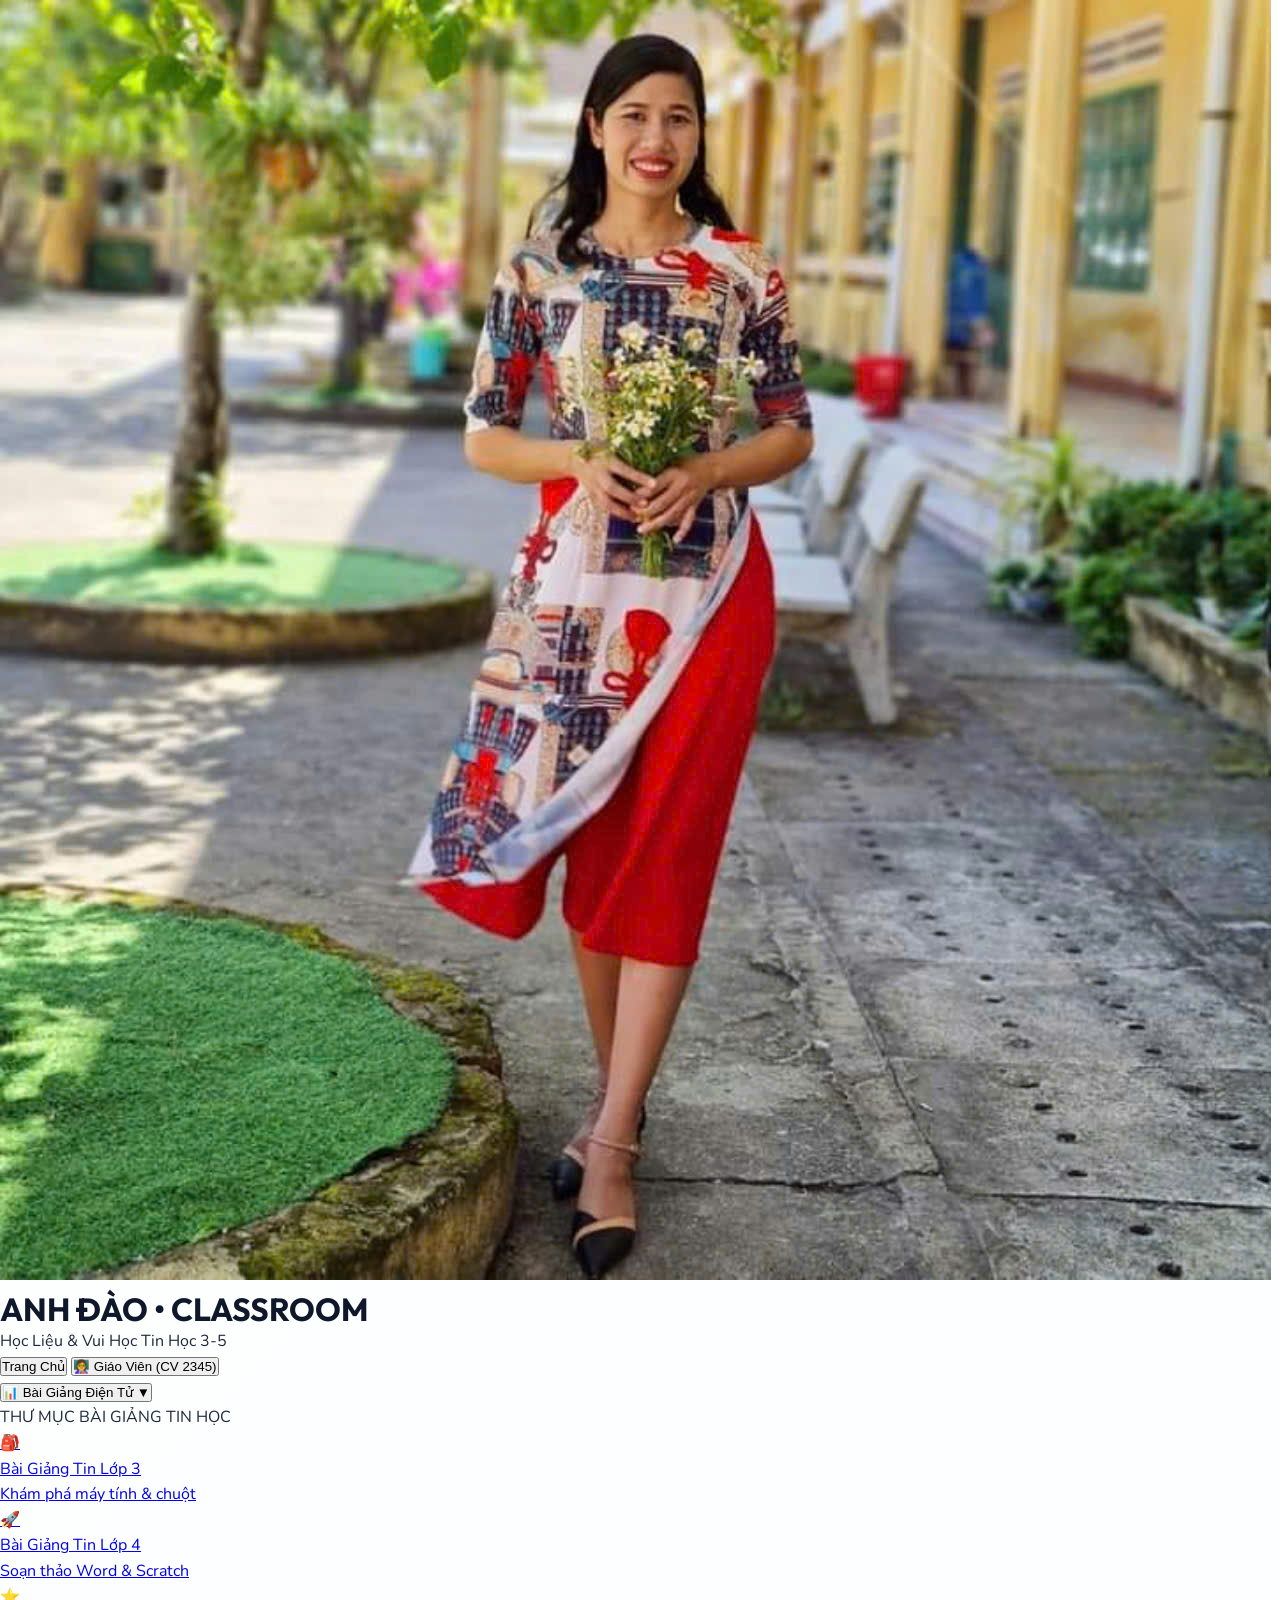
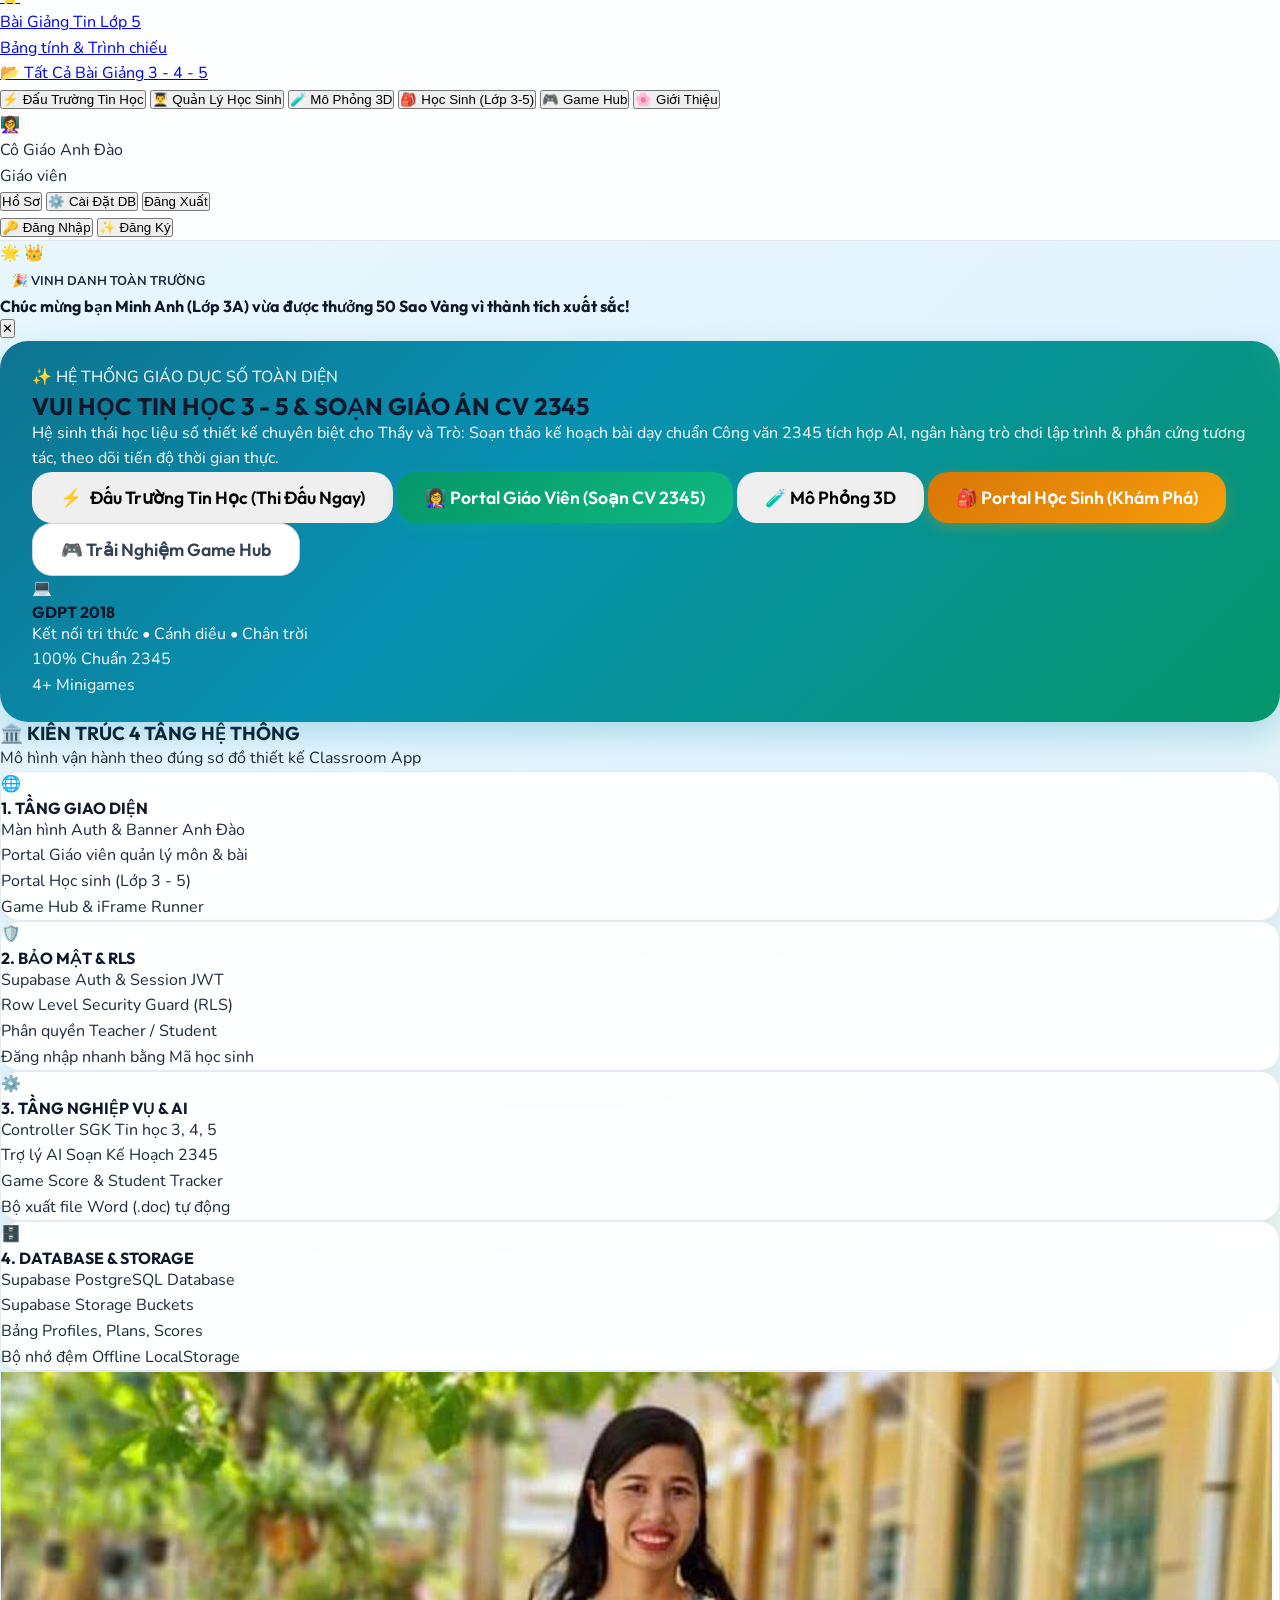
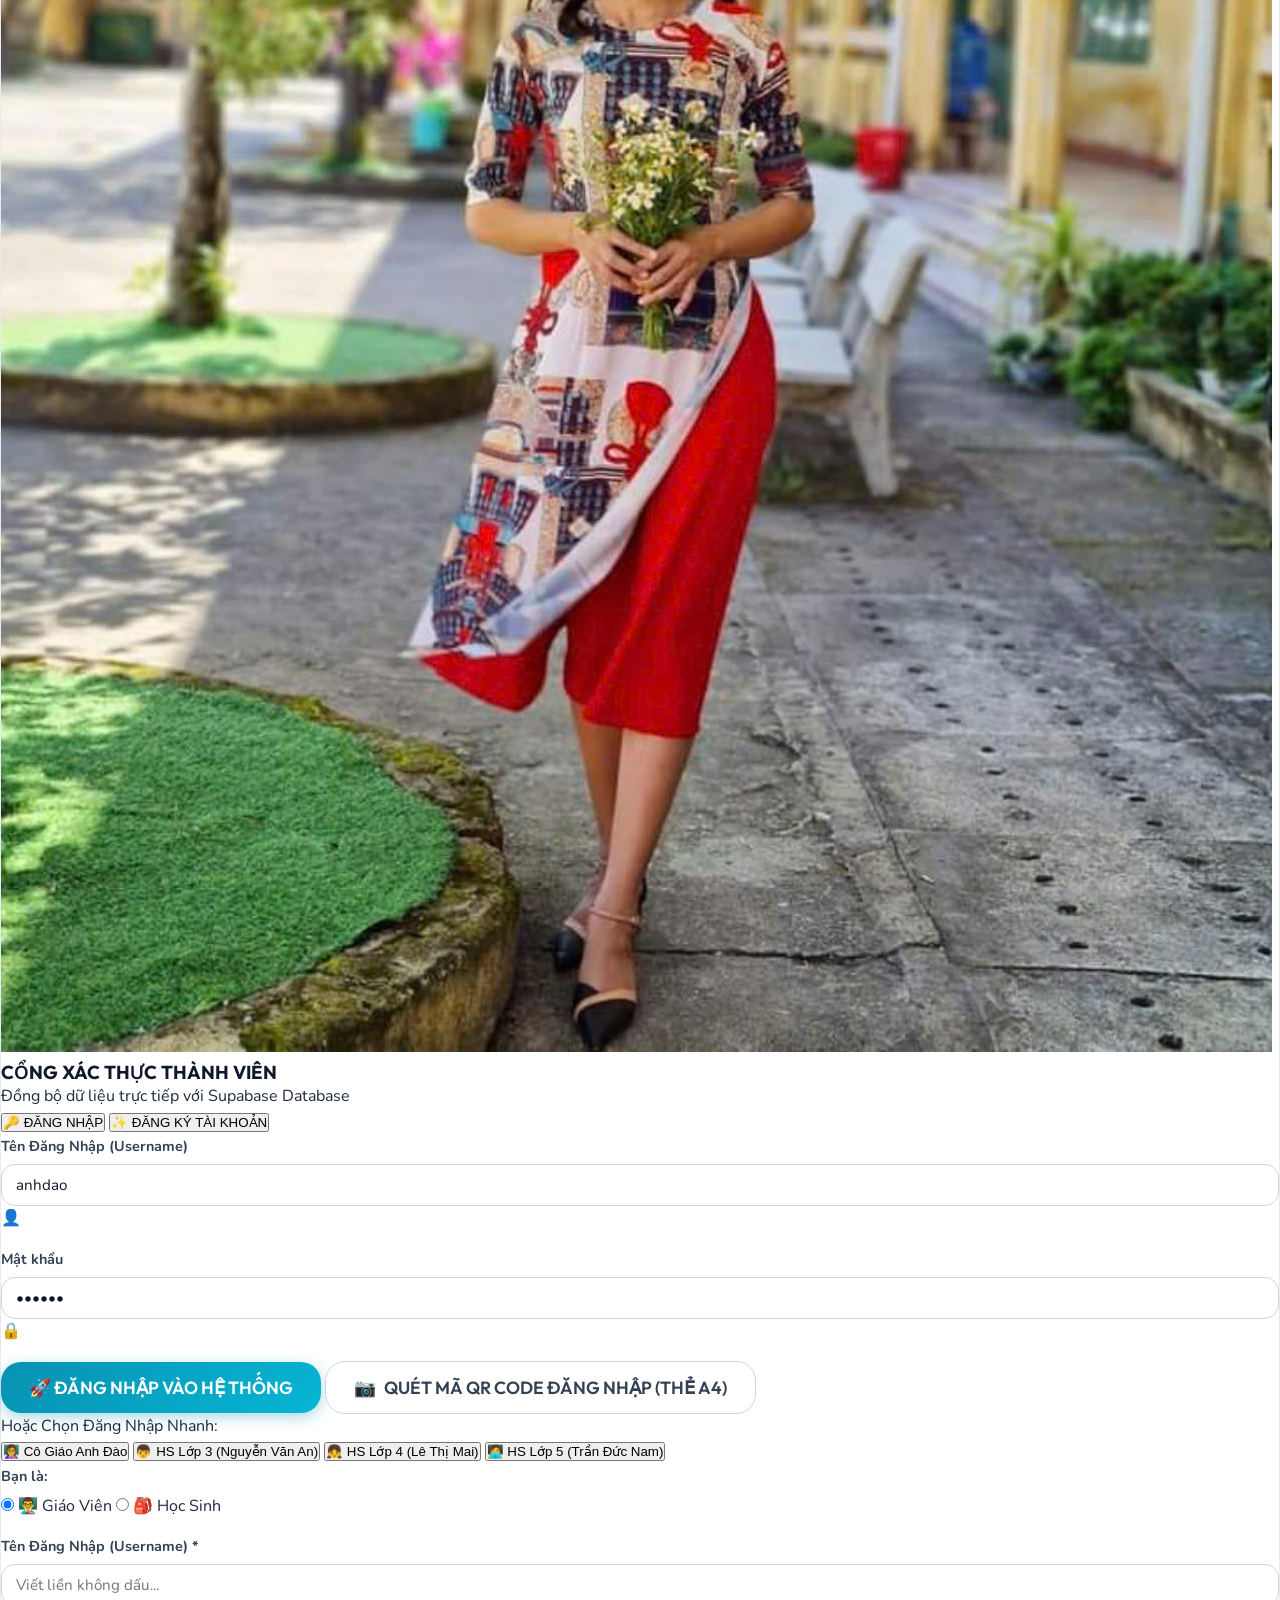
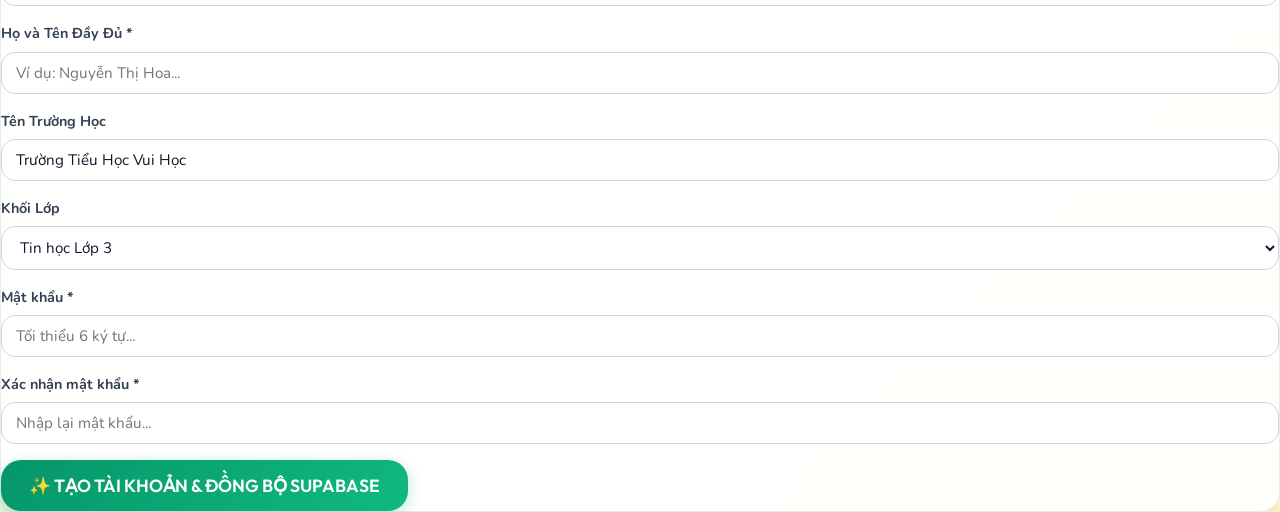
==== commit fae7affb: "Đồng bộ toàn diện cơ sở dữ liệu: tích hợp kiến trúc lưu trữ 4 tầng bất tử, cổng quản lý học sinh và " ====
--- a/index.html
+++ b/index.html
@@ -82,6 +82,9 @@
       <button onclick="window.location.hash='arena'" class="px-3 py-1.5 rounded-lg font-black text-xs text-amber-950 bg-gradient-to-r from-amber-400 via-yellow-400 to-amber-300 hover:from-amber-500 hover:to-yellow-500 shadow-md shadow-amber-300/40 hover:scale-105 transition-all flex items-center gap-1.5 border border-amber-300">
         <span class="animate-pulse">⚡</span> Đấu Trường Tin Học
       </button>
+      <button onclick="window.location.hash='students-manager'" class="px-2.5 py-1.5 rounded-lg font-black text-xs text-blue-900 bg-blue-100 hover:bg-blue-200 border border-blue-300 transition-all flex items-center gap-1 shadow-xs" title="Quản Lý Học Sinh & Bảng Xếp Hạng Đấu Trường">
+        <span>👨‍🎓</span> <span>Quản Lý Học Sinh</span>
+      </button>
       <button onclick="window.location.hash='lab3d'" class="px-2.5 py-1.5 rounded-lg font-bold text-xs text-purple-800 bg-purple-50 hover:bg-purple-100 transition-all">🧪 Mô Phỏng 3D</button>
       <button onclick="window.location.hash='student'" class="px-2.5 py-1.5 rounded-lg font-bold text-xs text-slate-700 hover:text-cyan-700 hover:bg-cyan-50 transition-all">🎒 Học Sinh (Lớp 3-5)</button>
       <button onclick="window.location.hash='gamehub'" class="px-2.5 py-1.5 rounded-lg font-bold text-xs text-slate-700 hover:text-cyan-700 hover:bg-cyan-50 transition-all">🎮 Game Hub</button>
@@ -3155,29 +3158,33 @@
   <script src="https://cdn.jsdelivr.net/npm/xlsx@0.18.5/dist/xlsx.full.min.js"></script>
 
   <!-- App Scripts (Anti-cache Version Hash) -->
-  <script src="js/config.js?v=2.3.0"></script>
-  <script src="js/data/curriculumData.js?v=2.3.0"></script>
-  <script src="js/data/mockDatabase.js?v=2.3.0"></script>
-  <script src="js/services/authService.js?v=2.3.0"></script>
-  <script src="js/services/supabaseService.js?v=2.3.0"></script>
-  <script src="js/services/aiPlannerService.js?v=2.3.0"></script>
-  <script src="js/services/docExportService.js?v=2.3.0"></script>
-  <script src="js/services/quizService.js?v=2.3.0"></script>
-  <script src="js/services/adminService.js?v=2.3.0"></script>
-  <script src="js/services/ttsService.js?v=2.3.0"></script>
-  <script src="js/services/lectureService.js?v=2.3.0"></script>
-  <script src="js/services/arenaService.js?v=2.3.0"></script>
-  <script src="js/components/adminPortal.js?v=2.3.0"></script>
-  <script src="js/components/quizAuthorModal.js?v=2.3.0"></script>
-  <script src="js/components/quizPlayModal.js?v=2.3.0"></script>
-  <script src="js/components/lectureUploadModal.js?v=2.3.0"></script>
-  <script src="js/components/lecturePortal.js?v=2.3.0"></script>
-  <script src="js/components/simulation3D.js?v=2.3.0"></script>
-  <script src="js/components/arenaPortal.js?v=2.3.0"></script>
-  <script src="js/components/teacherPortal.js?v=2.3.0"></script>
-  <script src="js/components/studentPortal.js?v=2.3.0"></script>
-  <script src="js/components/gameHub.js?v=2.3.0"></script>
-  <script src="js/components/lessonPlannerModal.js?v=2.3.0"></script>
-  <script src="js/app.js?v=2.3.0"></script>
+  <script src="js/config.js?v=2.4.0"></script>
+  <script src="js/data/curriculumData.js?v=2.4.0"></script>
+  <script src="js/data/defaultLectures.js?v=2.5.0"></script>
+  <script src="js/data/defaultDatabase.js?v=2.5.0"></script>
+  <script src="js/data/mockDatabase.js?v=2.4.0"></script>
+  <script src="js/services/dataSyncManager.js?v=2.5.0"></script>
+  <script src="js/services/authService.js?v=2.4.0"></script>
+  <script src="js/services/supabaseService.js?v=2.4.0"></script>
+  <script src="js/services/aiPlannerService.js?v=2.4.0"></script>
+  <script src="js/services/docExportService.js?v=2.4.0"></script>
+  <script src="js/services/quizService.js?v=2.4.0"></script>
+  <script src="js/services/adminService.js?v=2.4.0"></script>
+  <script src="js/services/ttsService.js?v=2.4.0"></script>
+  <script src="js/services/lectureService.js?v=2.4.0"></script>
+  <script src="js/services/arenaService.js?v=2.5.1"></script>
+  <script src="js/components/adminPortal.js?v=2.4.0"></script>
+  <script src="js/components/quizAuthorModal.js?v=2.4.0"></script>
+  <script src="js/components/quizPlayModal.js?v=2.4.0"></script>
+  <script src="js/components/lectureUploadModal.js?v=2.4.0"></script>
+  <script src="js/components/lecturePortal.js?v=2.4.0"></script>
+  <script src="js/components/simulation3D.js?v=2.4.0"></script>
+  <script src="js/components/arenaPortal.js?v=2.5.1"></script>
+  <script src="js/components/teacherPortal.js?v=2.4.0"></script>
+  <script src="js/components/studentPortal.js?v=2.4.0"></script>
+  <script src="js/components/gameHub.js?v=2.4.0"></script>
+  <script src="js/components/lessonPlannerModal.js?v=2.4.0"></script>
+  <script src="js/components/studentManagementPortal.js?v=2.5.0"></script>
+  <script src="js/app.js?v=2.4.0"></script>
 </body>
 </html>
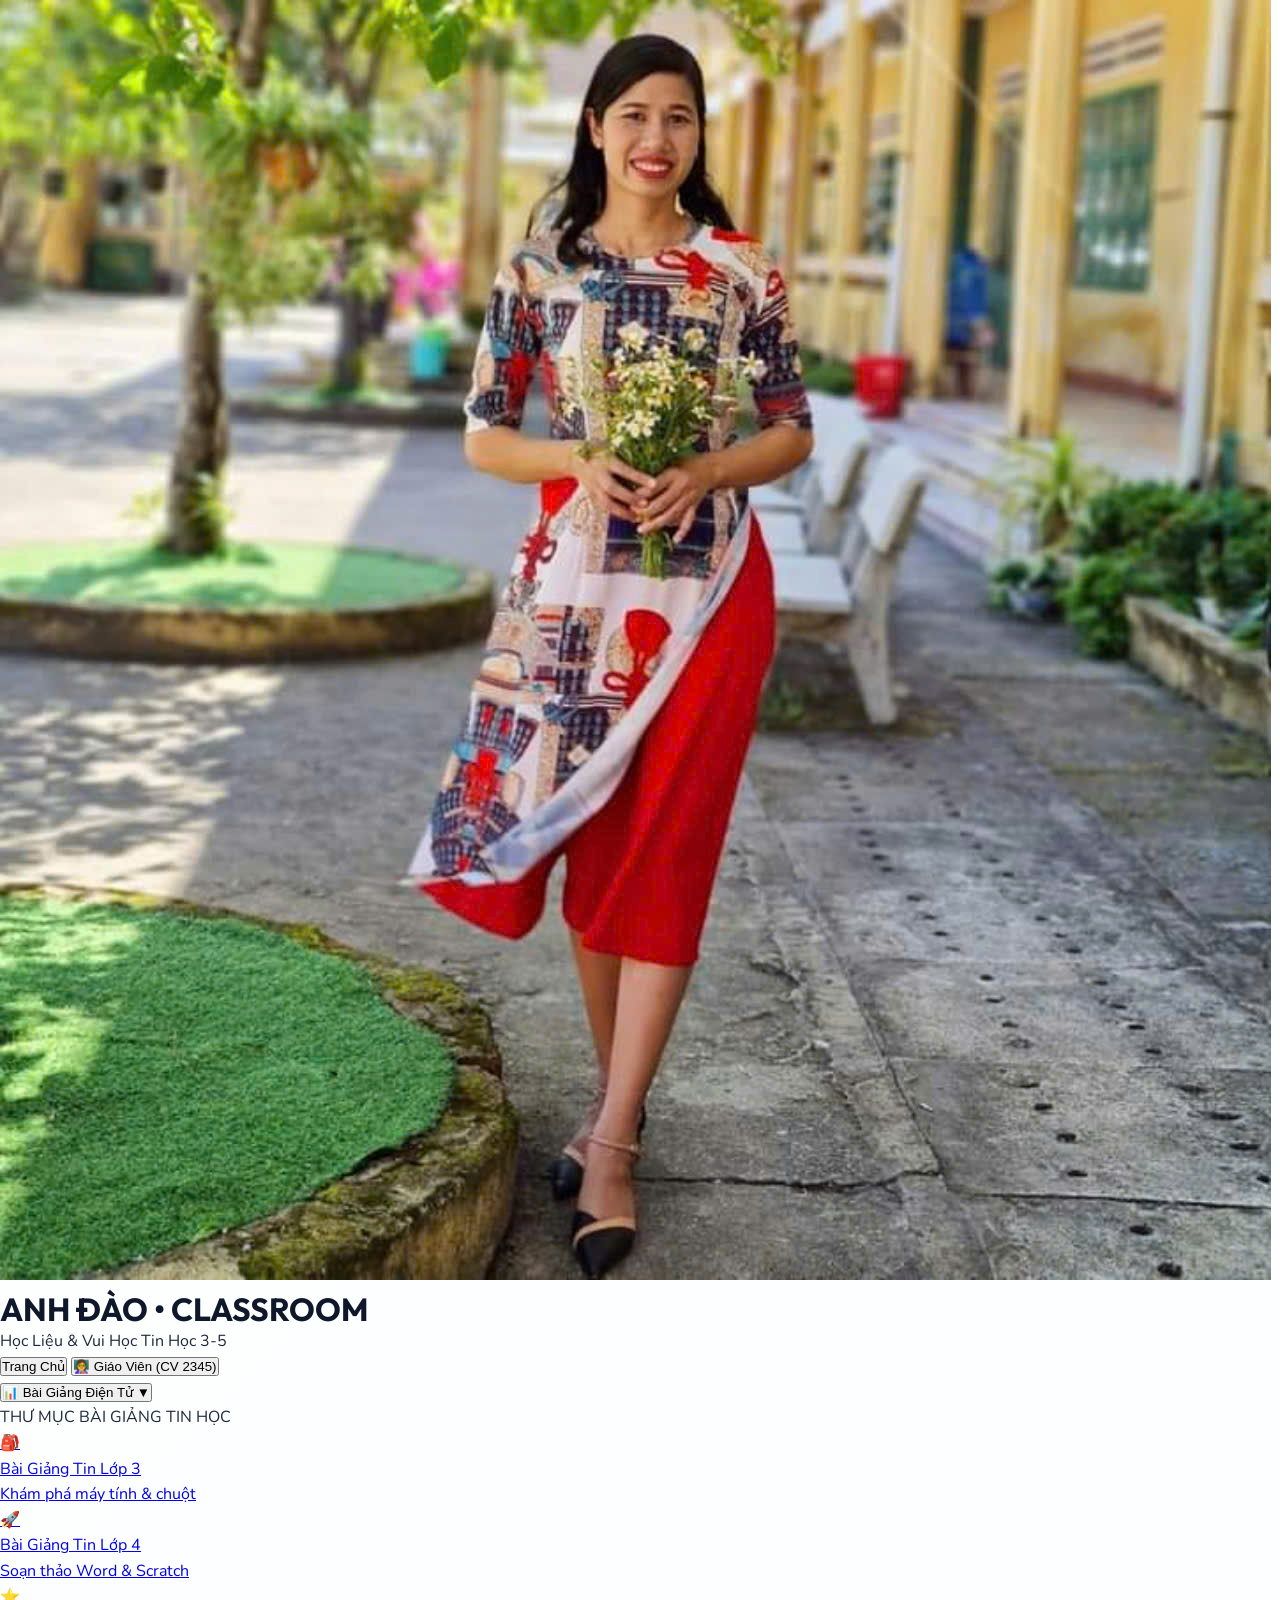
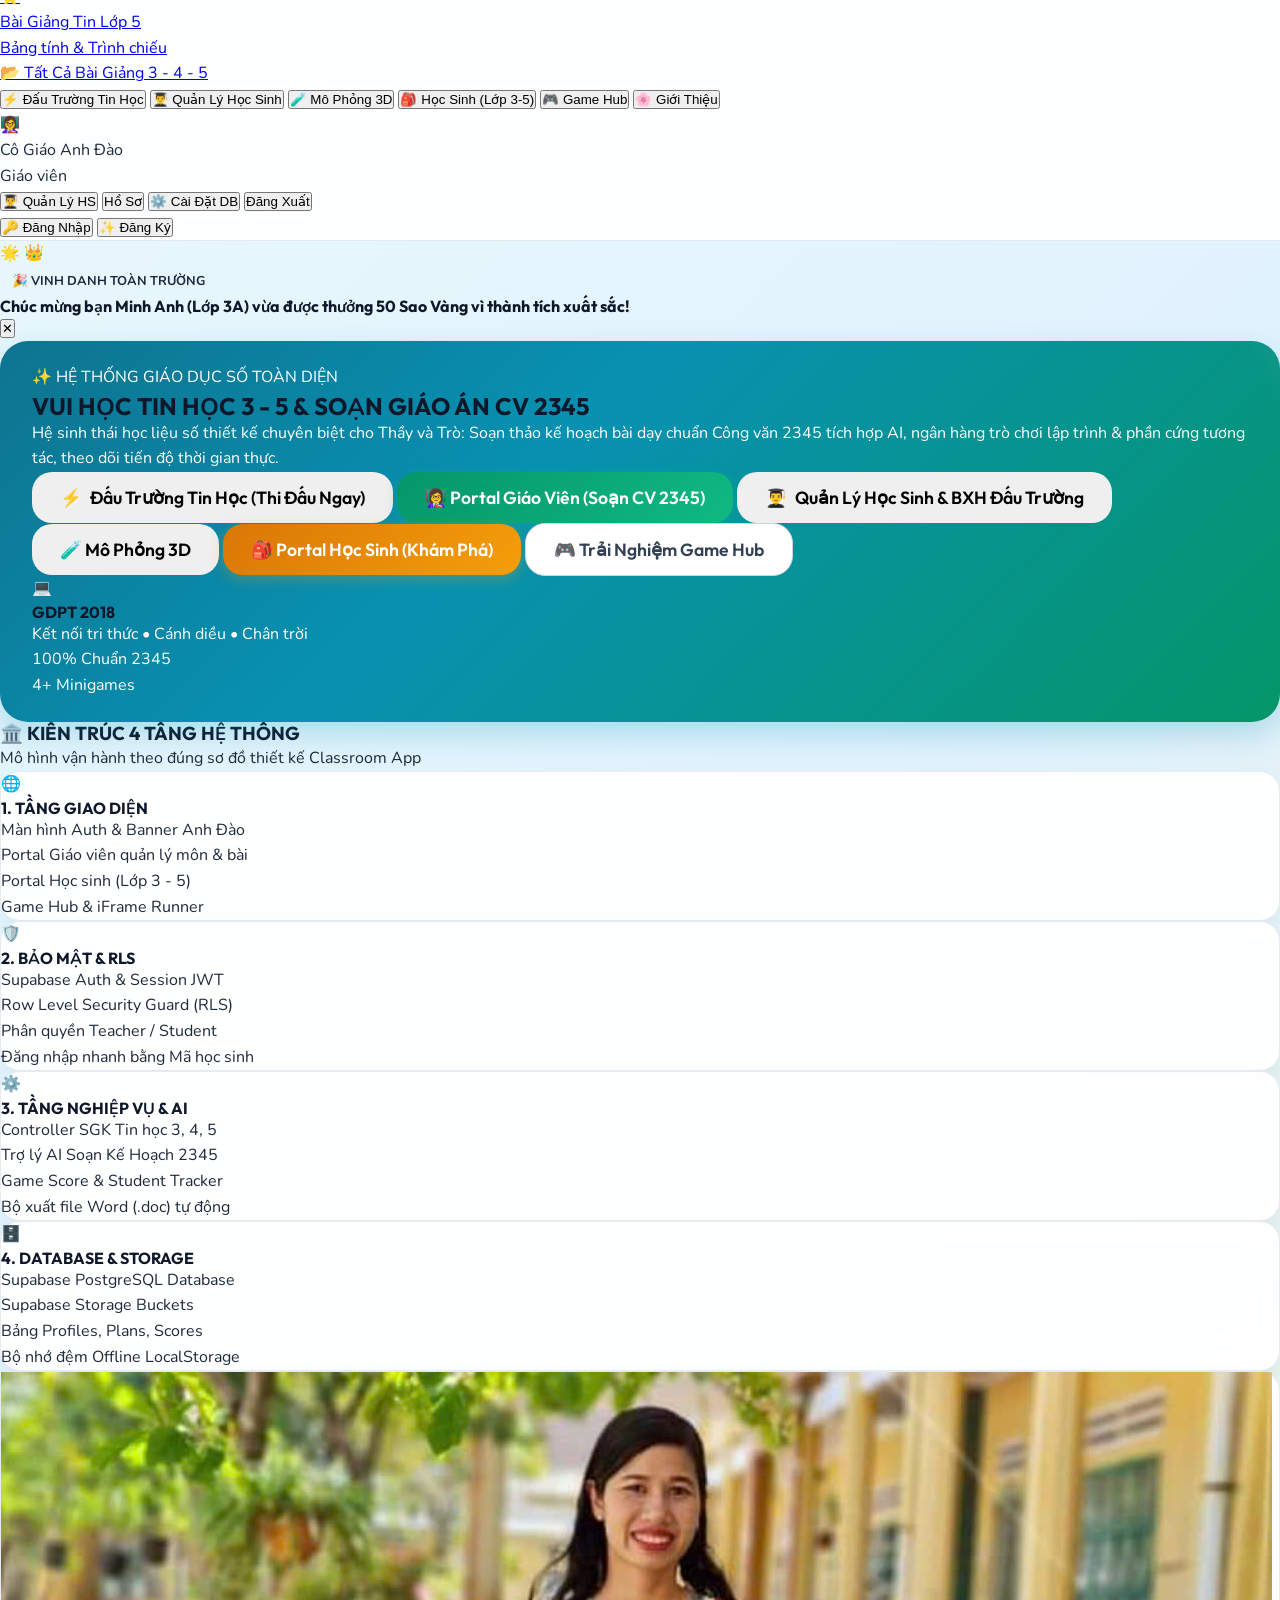
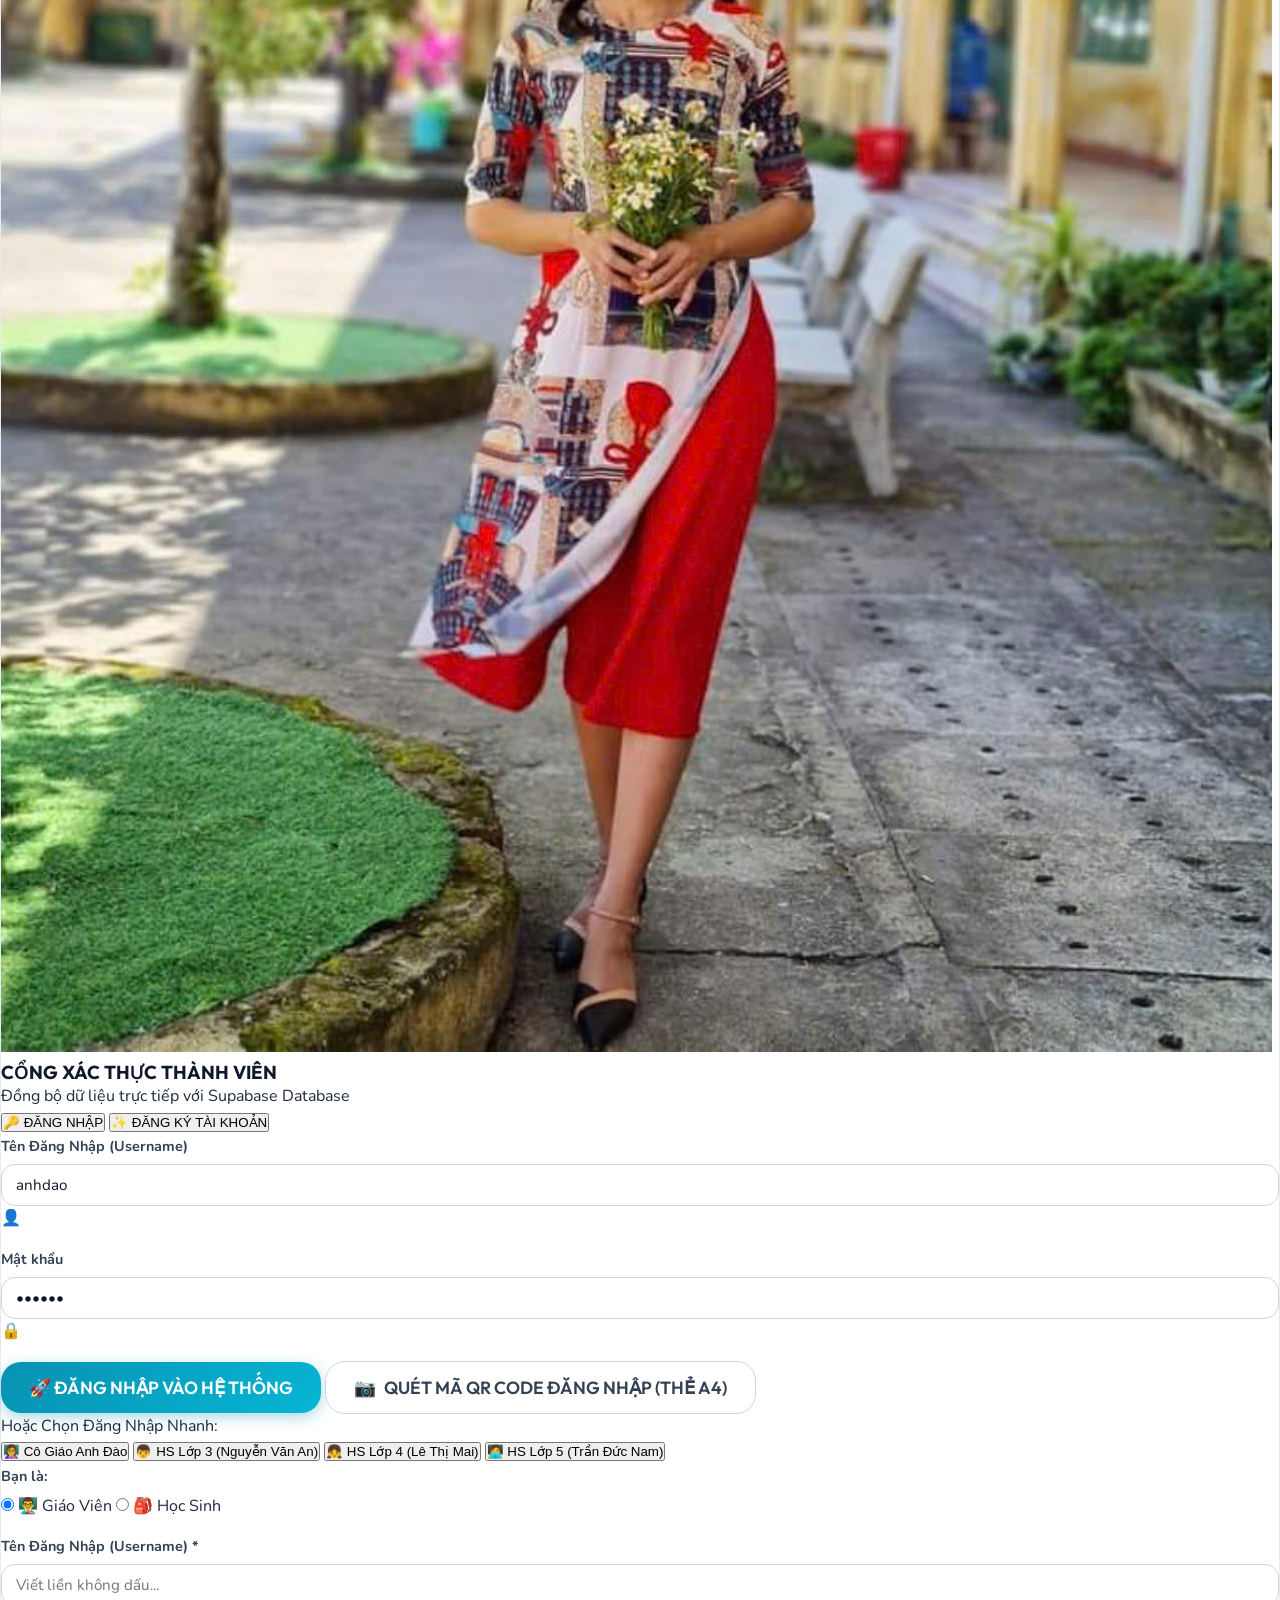
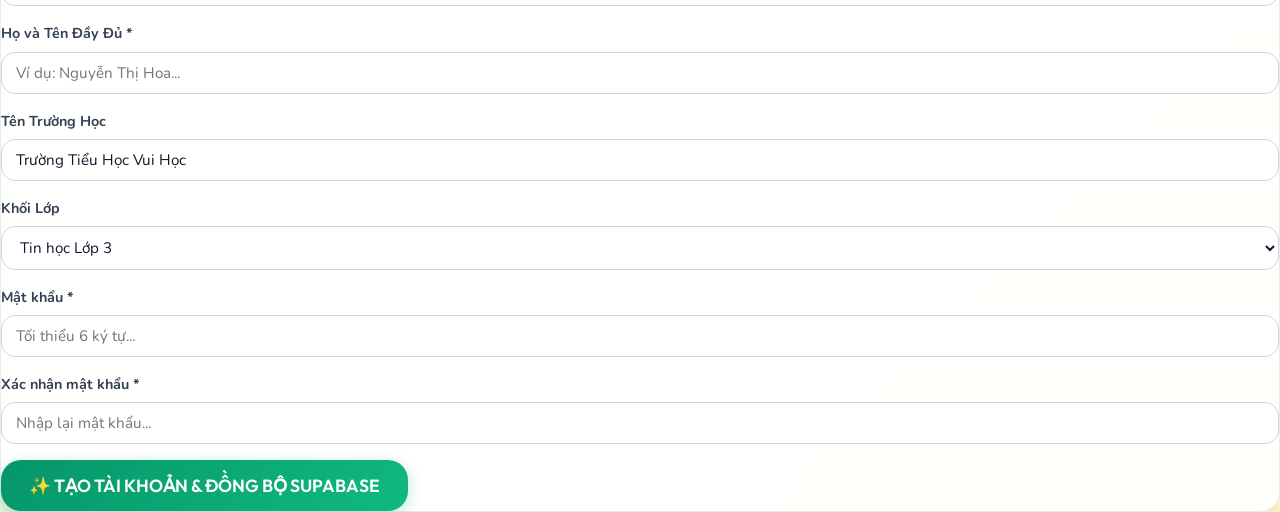
==== commit 6d3df363: "Nâng cấp hiển thị nổi bật mục Quản Lý Học Sinh trên toàn bộ giao diện: Header Navbar, Hero Banner, P" ====
--- a/index.html
+++ b/index.html
@@ -5,6 +5,9 @@
   <meta name="viewport" content="width=device-width, initial-scale=1.0">
   <title>ANH ĐÀO - Học Liệu & Vui Học Tin Học 3-5 | Kế Hoạch Bài Dạy CV 2345</title>
   <meta name="description" content="Hệ thống Quản lý Kế hoạch bài dạy chuẩn Công văn 2345 tích hợp AI và Game Hub học tập tương tác Tin học lớp 3, 4, 5.">
+  <meta http-equiv="Cache-Control" content="no-cache, no-store, must-revalidate">
+  <meta http-equiv="Pragma" content="no-cache">
+  <meta http-equiv="Expires" content="0">
   
   <!-- Tailwind CSS CDN -->
   <script src="https://cdn.tailwindcss.com"></script>
@@ -82,8 +85,8 @@
       <button onclick="window.location.hash='arena'" class="px-3 py-1.5 rounded-lg font-black text-xs text-amber-950 bg-gradient-to-r from-amber-400 via-yellow-400 to-amber-300 hover:from-amber-500 hover:to-yellow-500 shadow-md shadow-amber-300/40 hover:scale-105 transition-all flex items-center gap-1.5 border border-amber-300">
         <span class="animate-pulse">⚡</span> Đấu Trường Tin Học
       </button>
-      <button onclick="window.location.hash='students-manager'" class="px-2.5 py-1.5 rounded-lg font-black text-xs text-blue-900 bg-blue-100 hover:bg-blue-200 border border-blue-300 transition-all flex items-center gap-1 shadow-xs" title="Quản Lý Học Sinh & Bảng Xếp Hạng Đấu Trường">
-        <span>👨‍🎓</span> <span>Quản Lý Học Sinh</span>
+      <button id="nav-btn-students-manager" onclick="window.location.hash='students-manager'" class="px-3 py-1.5 rounded-lg font-black text-xs text-white bg-gradient-to-r from-emerald-600 via-teal-600 to-emerald-500 hover:from-emerald-700 hover:to-teal-700 shadow-md shadow-emerald-500/30 hover:scale-105 transition-all flex items-center gap-1.5 border border-emerald-400" title="Quản Lý Học Sinh & Bảng Xếp Hạng Đấu Trường">
+        <span class="text-sm">👨‍🎓</span> <span>Quản Lý Học Sinh</span>
       </button>
       <button onclick="window.location.hash='lab3d'" class="px-2.5 py-1.5 rounded-lg font-bold text-xs text-purple-800 bg-purple-50 hover:bg-purple-100 transition-all">🧪 Mô Phỏng 3D</button>
       <button onclick="window.location.hash='student'" class="px-2.5 py-1.5 rounded-lg font-bold text-xs text-slate-700 hover:text-cyan-700 hover:bg-cyan-50 transition-all">🎒 Học Sinh (Lớp 3-5)</button>
@@ -100,6 +103,9 @@
           <p id="nav-user-name" class="text-xs font-black text-slate-800 hover:text-cyan-700">Cô Giáo Anh Đào</p>
           <p id="nav-user-role" class="text-[10px] text-slate-500 font-bold">Giáo viên</p>
         </div>
+        <button onclick="window.location.hash='students-manager'" class="px-2 py-1 rounded-lg text-xs font-black text-emerald-800 bg-emerald-100 hover:bg-emerald-200 border border-emerald-300 hidden sm:inline-flex items-center gap-1 transition-all" title="Mở Cổng Quản Lý Học Sinh & BXH Đấu Trường">
+          <span>👨‍🎓</span> Quản Lý HS
+        </button>
         <button onclick="app.openProfileModal()" class="text-xs text-cyan-700 font-bold ml-1 hover:underline hidden sm:inline" title="Chỉnh sửa hồ sơ và mật khẩu">Hồ Sơ</button>
         <button onclick="app.openSettings()" class="text-xs text-amber-700 font-bold ml-1 hover:underline hidden sm:inline" title="Cấu hình kết nối Supabase Database & Gemini AI">⚙️ Cài Đặt DB</button>
         <button onclick="app.handleLogout()" class="text-xs text-rose-600 font-bold ml-1 hover:underline">Đăng Xuất</button>
@@ -158,6 +164,9 @@
             </button>
             <button id="hero-btn-teacher" onclick="window.location.hash='teacher'" class="btn btn-emerald btn-lg font-black shadow-lg">
               👩‍🏫 Portal Giáo Viên (Soạn CV 2345)
+            </button>
+            <button onclick="window.location.hash='students-manager'" class="btn bg-gradient-to-r from-teal-500 via-emerald-600 to-teal-600 hover:from-teal-600 hover:to-emerald-700 text-white btn-lg font-black shadow-xl hover:scale-105 transition-all border border-teal-300 flex items-center gap-2">
+              <span class="text-xl">👨‍🎓</span> <span>Quản Lý Học Sinh & BXH Đấu Trường</span>
             </button>
             <button onclick="window.location.hash='lab3d'" class="btn btn-purple btn-lg font-black shadow-lg bg-gradient-to-r from-purple-600 to-indigo-600 text-white">
               🧪 Mô Phỏng 3D
@@ -3158,33 +3167,33 @@
   <script src="https://cdn.jsdelivr.net/npm/xlsx@0.18.5/dist/xlsx.full.min.js"></script>
 
   <!-- App Scripts (Anti-cache Version Hash) -->
-  <script src="js/config.js?v=2.4.0"></script>
-  <script src="js/data/curriculumData.js?v=2.4.0"></script>
-  <script src="js/data/defaultLectures.js?v=2.5.0"></script>
-  <script src="js/data/defaultDatabase.js?v=2.5.0"></script>
-  <script src="js/data/mockDatabase.js?v=2.4.0"></script>
-  <script src="js/services/dataSyncManager.js?v=2.5.0"></script>
-  <script src="js/services/authService.js?v=2.4.0"></script>
-  <script src="js/services/supabaseService.js?v=2.4.0"></script>
-  <script src="js/services/aiPlannerService.js?v=2.4.0"></script>
-  <script src="js/services/docExportService.js?v=2.4.0"></script>
-  <script src="js/services/quizService.js?v=2.4.0"></script>
-  <script src="js/services/adminService.js?v=2.4.0"></script>
-  <script src="js/services/ttsService.js?v=2.4.0"></script>
-  <script src="js/services/lectureService.js?v=2.4.0"></script>
-  <script src="js/services/arenaService.js?v=2.5.1"></script>
-  <script src="js/components/adminPortal.js?v=2.4.0"></script>
-  <script src="js/components/quizAuthorModal.js?v=2.4.0"></script>
-  <script src="js/components/quizPlayModal.js?v=2.4.0"></script>
-  <script src="js/components/lectureUploadModal.js?v=2.4.0"></script>
-  <script src="js/components/lecturePortal.js?v=2.4.0"></script>
-  <script src="js/components/simulation3D.js?v=2.4.0"></script>
-  <script src="js/components/arenaPortal.js?v=2.5.1"></script>
-  <script src="js/components/teacherPortal.js?v=2.4.0"></script>
-  <script src="js/components/studentPortal.js?v=2.4.0"></script>
-  <script src="js/components/gameHub.js?v=2.4.0"></script>
-  <script src="js/components/lessonPlannerModal.js?v=2.4.0"></script>
-  <script src="js/components/studentManagementPortal.js?v=2.5.0"></script>
-  <script src="js/app.js?v=2.4.0"></script>
+  <script src="js/config.js?v=2.5.2"></script>
+  <script src="js/data/curriculumData.js?v=2.5.2"></script>
+  <script src="js/data/defaultLectures.js?v=2.5.2"></script>
+  <script src="js/data/defaultDatabase.js?v=2.5.2"></script>
+  <script src="js/data/mockDatabase.js?v=2.5.2"></script>
+  <script src="js/services/dataSyncManager.js?v=2.5.2"></script>
+  <script src="js/services/authService.js?v=2.5.2"></script>
+  <script src="js/services/supabaseService.js?v=2.5.2"></script>
+  <script src="js/services/aiPlannerService.js?v=2.5.2"></script>
+  <script src="js/services/docExportService.js?v=2.5.2"></script>
+  <script src="js/services/quizService.js?v=2.5.2"></script>
+  <script src="js/services/adminService.js?v=2.5.2"></script>
+  <script src="js/services/ttsService.js?v=2.5.2"></script>
+  <script src="js/services/lectureService.js?v=2.5.2"></script>
+  <script src="js/services/arenaService.js?v=2.5.2"></script>
+  <script src="js/components/adminPortal.js?v=2.5.2"></script>
+  <script src="js/components/quizAuthorModal.js?v=2.5.2"></script>
+  <script src="js/components/quizPlayModal.js?v=2.5.2"></script>
+  <script src="js/components/lectureUploadModal.js?v=2.5.2"></script>
+  <script src="js/components/lecturePortal.js?v=2.5.2"></script>
+  <script src="js/components/simulation3D.js?v=2.5.2"></script>
+  <script src="js/components/arenaPortal.js?v=2.5.2"></script>
+  <script src="js/components/teacherPortal.js?v=2.5.2"></script>
+  <script src="js/components/studentPortal.js?v=2.5.2"></script>
+  <script src="js/components/gameHub.js?v=2.5.2"></script>
+  <script src="js/components/lessonPlannerModal.js?v=2.5.2"></script>
+  <script src="js/components/studentManagementPortal.js?v=2.5.2"></script>
+  <script src="js/app.js?v=2.5.2"></script>
 </body>
 </html>
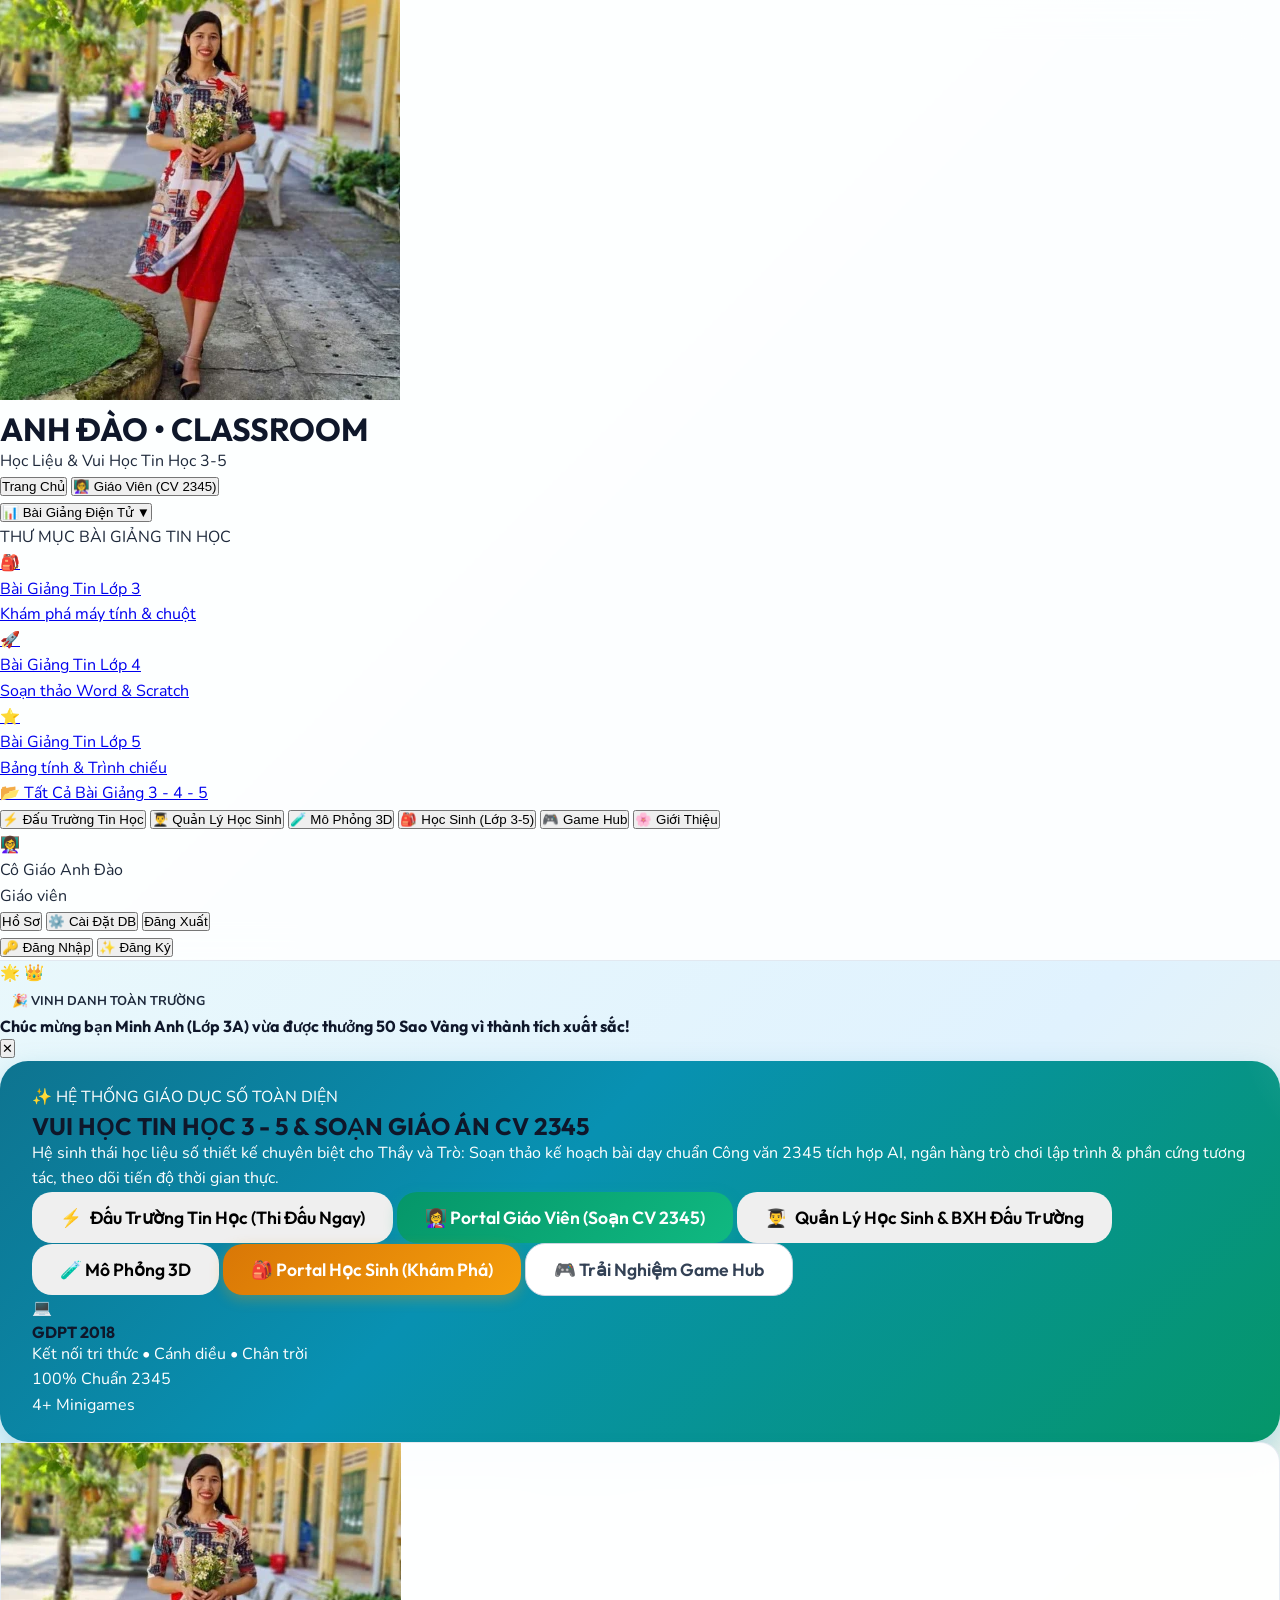
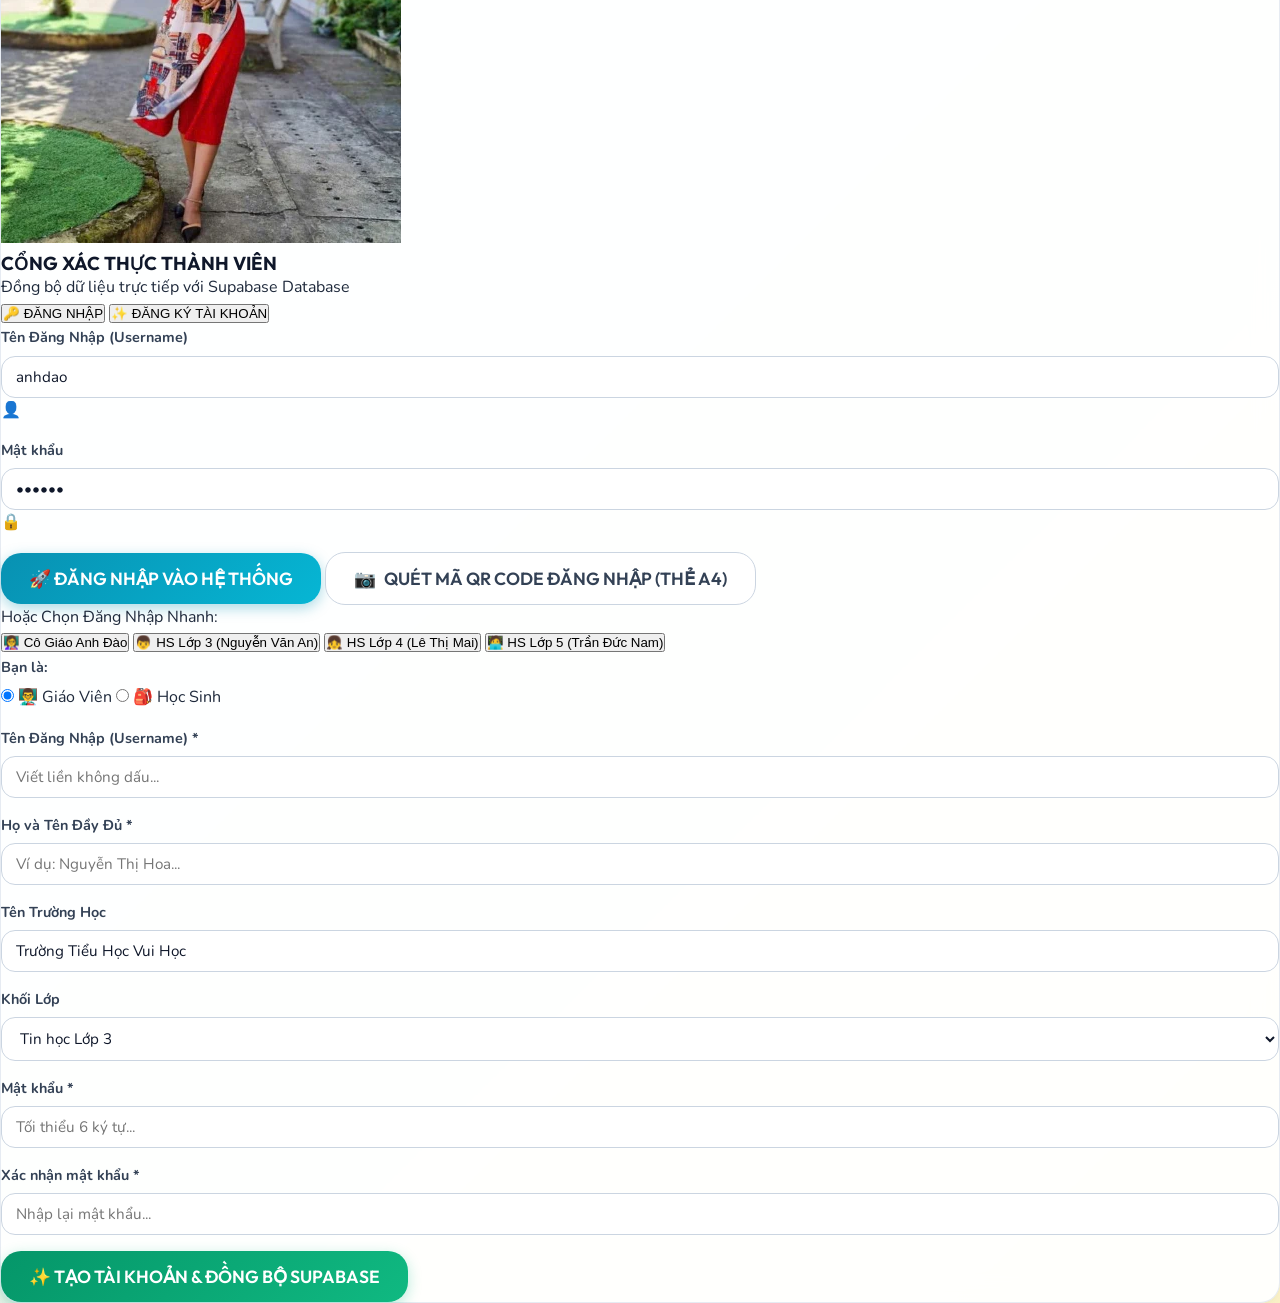
==== commit c5c721b4: "Nâng cấp giao diện Đấu trường, tối ưu tốc độ tải trang, thêm nhạc nền và hiệu ứng cổ vũ Top 1, tinh " ====
--- a/index.html
+++ b/index.html
@@ -5,20 +5,21 @@
   <meta name="viewport" content="width=device-width, initial-scale=1.0">
   <title>ANH ĐÀO - Học Liệu & Vui Học Tin Học 3-5 | Kế Hoạch Bài Dạy CV 2345</title>
   <meta name="description" content="Hệ thống Quản lý Kế hoạch bài dạy chuẩn Công văn 2345 tích hợp AI và Game Hub học tập tương tác Tin học lớp 3, 4, 5.">
-  <meta http-equiv="Cache-Control" content="no-cache, no-store, must-revalidate">
-  <meta http-equiv="Pragma" content="no-cache">
-  <meta http-equiv="Expires" content="0">
-  
+  <!-- Tối ưu kết nối sớm tới các CDN & Google Fonts -->
+  <link rel="preconnect" href="https://fonts.googleapis.com">
+  <link rel="preconnect" href="https://fonts.gstatic.com" crossorigin>
+  <link rel="preconnect" href="https://cdn.jsdelivr.net" crossorigin>
+  <link rel="preconnect" href="https://cdn.tailwindcss.com" crossorigin>
+
+  <!-- Google Fonts (display=swap giúp chữ hiển thị ngay tức thì) -->
+  <link href="https://fonts.googleapis.com/css2?family=Nunito:wght@400;600;700;800;900&family=Outfit:wght@500;600;700;800;900&display=swap" rel="stylesheet">
+
   <!-- Tailwind CSS CDN -->
   <script src="https://cdn.tailwindcss.com"></script>
   
-  <!-- Google Fonts -->
-  <link rel="preconnect" href="https://fonts.googleapis.com">
-  <link rel="preconnect" href="https://fonts.gstatic.com" crossorigin>
-  <link href="https://fonts.googleapis.com/css2?family=Nunito:wght@400;600;700;800;900&family=Outfit:wght@500;600;700;800;900&display=swap" rel="stylesheet">
-  
-  <!-- Favicon -->
-  <link rel="icon" type="image/png" href="logo.png">
+  <!-- Favicon (Hỗ trợ WebP và PNG dự phòng) -->
+  <link rel="icon" type="image/webp" href="logo.webp">
+  <link rel="alternate icon" type="image/png" href="logo.png">
   
   <!-- Custom Design System -->
   <link rel="stylesheet" href="css/main.css">
@@ -31,7 +32,7 @@
   <header class="navbar px-4 lg:px-8 py-3.5 flex items-center justify-between shadow-sm">
     <!-- Brand Logo -->
     <div class="flex items-center gap-3">
-      <img src="logo.png" alt="Logo Web Vui Học" onclick="app.openLogoLightbox()" title="Bấm để xem logo phóng to" class="w-11 h-11 object-contain rounded-xl shadow-md bg-white p-1 border border-slate-200/80 cursor-pointer hover:scale-105 transition-all">
+      <img src="logo.webp" onerror="this.onerror=null;this.src='logo.png'" alt="Logo Web Vui Học" onclick="app.openLogoLightbox()" title="Bấm để xem logo phóng to" class="w-11 h-11 object-contain rounded-xl shadow-md bg-white p-1 border border-slate-200/80 cursor-pointer hover:scale-105 transition-all">
       <div class="cursor-pointer" onclick="window.location.hash='landing'">
         <h1 class="text-base lg:text-lg font-black text-slate-900 leading-tight">ANH ĐÀO • CLASSROOM</h1>
         <p class="text-[11px] font-bold text-cyan-700 uppercase tracking-wider">Học Liệu & Vui Học Tin Học 3-5</p>
@@ -103,9 +104,6 @@
           <p id="nav-user-name" class="text-xs font-black text-slate-800 hover:text-cyan-700">Cô Giáo Anh Đào</p>
           <p id="nav-user-role" class="text-[10px] text-slate-500 font-bold">Giáo viên</p>
         </div>
-        <button onclick="window.location.hash='students-manager'" class="px-2 py-1 rounded-lg text-xs font-black text-emerald-800 bg-emerald-100 hover:bg-emerald-200 border border-emerald-300 hidden sm:inline-flex items-center gap-1 transition-all" title="Mở Cổng Quản Lý Học Sinh & BXH Đấu Trường">
-          <span>👨‍🎓</span> Quản Lý HS
-        </button>
         <button onclick="app.openProfileModal()" class="text-xs text-cyan-700 font-bold ml-1 hover:underline hidden sm:inline" title="Chỉnh sửa hồ sơ và mật khẩu">Hồ Sơ</button>
         <button onclick="app.openSettings()" class="text-xs text-amber-700 font-bold ml-1 hover:underline hidden sm:inline" title="Cấu hình kết nối Supabase Database & Gemini AI">⚙️ Cài Đặt DB</button>
         <button onclick="app.handleLogout()" class="text-xs text-rose-600 font-bold ml-1 hover:underline">Đăng Xuất</button>
@@ -199,8 +197,8 @@
         </div>
       </div>
 
-      <!-- Sơ Đồ 4 Tầng Kiến Trúc Hệ Thống (Trực quan hóa sơ đồ của Thầy) -->
-      <div class="space-y-4">
+      <!-- Sơ Đồ 4 Tầng Kiến Trúc Hệ Thống (Trực quan hóa sơ đồ) - Đã ẩn theo yêu cầu -->
+      <div class="space-y-4 hidden" style="display: none;">
         <div class="text-center max-w-xl mx-auto">
           <h3 class="text-2xl font-black text-slate-900">🏛️ KIẾN TRÚC 4 TẦNG HỆ THỐNG</h3>
           <p class="text-xs text-slate-500 font-semibold">Mô hình vận hành theo đúng sơ đồ thiết kế Classroom App</p>
@@ -263,7 +261,7 @@
       <div class="glass-card p-6 md:p-8 space-y-6 shadow-2xl border-2 border-cyan-100">
         <!-- Auth Header -->
         <div class="text-center space-y-1">
-          <img src="logo.png" alt="Logo Anh Đào" class="w-16 h-16 mx-auto object-contain drop-shadow-md bg-white p-1 rounded-2xl border border-slate-200/80 animate-float mb-2">
+          <img src="logo.webp" onerror="this.onerror=null;this.src='logo.png'" alt="Logo Anh Đào" class="w-16 h-16 mx-auto object-contain drop-shadow-md bg-white p-1 rounded-2xl border border-slate-200/80 animate-float mb-2">
           <h3 class="text-2xl font-black text-slate-900 pt-1">CỔNG XÁC THỰC THÀNH VIÊN</h3>
           <p class="text-xs text-slate-500 font-semibold">Đồng bộ dữ liệu trực tiếp với Supabase Database</p>
         </div>
@@ -640,7 +638,7 @@
         <button onclick="document.getElementById('logo-lightbox-modal').classList.remove('active')" class="text-slate-400 hover:text-slate-600 text-2xl font-bold">✕</button>
       </div>
       <div class="p-4 bg-slate-50 rounded-2xl border border-slate-200 inline-block shadow-inner">
-        <img src="logo.png" alt="Logo Lớp Học Anh Đào" class="w-48 h-48 object-contain mx-auto drop-shadow-xl animate-float">
+        <img src="logo.webp" onerror="this.onerror=null;this.src='logo.png'" alt="Logo Lớp Học Anh Đào" class="w-48 h-48 object-contain mx-auto drop-shadow-xl animate-float">
       </div>
       <div>
         <h3 class="text-lg font-black text-slate-900">ANH ĐÀO • CLASSROOM</h3>
@@ -742,7 +740,7 @@
     <div class="modal-content p-6 md:p-8 max-w-2xl space-y-5 animate-pop">
       <div class="flex items-center justify-between pb-3 border-b border-slate-200">
         <div class="flex items-center gap-3">
-          <img src="logo.png" alt="Logo Anh Đào" class="w-10 h-10 object-contain">
+          <img src="logo.webp" onerror="this.onerror=null;this.src='logo.png'" alt="Logo Anh Đào" class="w-10 h-10 object-contain">
           <div>
             <h3 class="text-lg font-black text-slate-900">VỀ HỆ THỐNG ANH ĐÀO • CLASSROOM</h3>
             <p class="text-xs text-cyan-700 font-bold">Giải Pháp Học Liệu Số & Kế Hoạch Bài Dạy Chuẩn CV 2345</p>
@@ -3153,47 +3151,48 @@
 
   <footer class="mt-auto bg-white border-t border-slate-200 py-6 px-4 text-center text-xs text-slate-500 flex flex-col items-center justify-center gap-2">
     <div class="flex items-center gap-2">
-      <img src="logo.png" alt="Logo Anh Đào" class="w-7 h-7 object-contain">
+      <img src="logo.webp" onerror="this.onerror=null;this.src='logo.png'" alt="Logo Anh Đào" class="w-7 h-7 object-contain">
       <p class="font-bold text-slate-700">🎓 Classroom App - Hệ thống Học liệu & Vui học Tin học 3-5</p>
     </div>
     <p class="text-[11px]">Thiết kế theo chuẩn Công văn 2345/BGDĐT & Chương trình GDPT 2018 | Tác giả: <b>anhdao23121983</b></p>
   </footer>
 
   <!-- Supabase JS Client v2 -->
-  <script src="https://cdn.jsdelivr.net/npm/@supabase/supabase-js@2"></script>
+  <!-- Supabase JS Client v2 (Tải song song không chặn hiển thị) -->
+  <script defer src="https://cdn.jsdelivr.net/npm/@supabase/supabase-js@2"></script>
   <!-- JSZip v3 for bulk zip packaging -->
-  <script src="https://cdn.jsdelivr.net/npm/jszip@3.10.1/dist/jszip.min.js"></script>
+  <script defer src="https://cdn.jsdelivr.net/npm/jszip@3.10.1/dist/jszip.min.js"></script>
   <!-- SheetJS (xlsx) for Excel export -->
-  <script src="https://cdn.jsdelivr.net/npm/xlsx@0.18.5/dist/xlsx.full.min.js"></script>
-
-  <!-- App Scripts (Anti-cache Version Hash) -->
-  <script src="js/config.js?v=2.5.2"></script>
-  <script src="js/data/curriculumData.js?v=2.5.2"></script>
-  <script src="js/data/defaultLectures.js?v=2.5.2"></script>
-  <script src="js/data/defaultDatabase.js?v=2.5.2"></script>
-  <script src="js/data/mockDatabase.js?v=2.5.2"></script>
-  <script src="js/services/dataSyncManager.js?v=2.5.2"></script>
-  <script src="js/services/authService.js?v=2.5.2"></script>
-  <script src="js/services/supabaseService.js?v=2.5.2"></script>
-  <script src="js/services/aiPlannerService.js?v=2.5.2"></script>
-  <script src="js/services/docExportService.js?v=2.5.2"></script>
-  <script src="js/services/quizService.js?v=2.5.2"></script>
-  <script src="js/services/adminService.js?v=2.5.2"></script>
-  <script src="js/services/ttsService.js?v=2.5.2"></script>
-  <script src="js/services/lectureService.js?v=2.5.2"></script>
-  <script src="js/services/arenaService.js?v=2.5.2"></script>
-  <script src="js/components/adminPortal.js?v=2.5.2"></script>
-  <script src="js/components/quizAuthorModal.js?v=2.5.2"></script>
-  <script src="js/components/quizPlayModal.js?v=2.5.2"></script>
-  <script src="js/components/lectureUploadModal.js?v=2.5.2"></script>
-  <script src="js/components/lecturePortal.js?v=2.5.2"></script>
-  <script src="js/components/simulation3D.js?v=2.5.2"></script>
-  <script src="js/components/arenaPortal.js?v=2.5.2"></script>
-  <script src="js/components/teacherPortal.js?v=2.5.2"></script>
-  <script src="js/components/studentPortal.js?v=2.5.2"></script>
-  <script src="js/components/gameHub.js?v=2.5.2"></script>
-  <script src="js/components/lessonPlannerModal.js?v=2.5.2"></script>
-  <script src="js/components/studentManagementPortal.js?v=2.5.2"></script>
-  <script src="js/app.js?v=2.5.2"></script>
+  <script defer src="https://cdn.jsdelivr.net/npm/xlsx@0.18.5/dist/xlsx.full.min.js"></script>
+
+  <!-- App Scripts (Thứ tự thực thi tuần tự được đảm bảo hoàn toàn bởi defer) -->
+  <script defer src="js/config.js?v=2.5.2"></script>
+  <script defer src="js/data/curriculumData.js?v=2.5.2"></script>
+  <script defer src="js/data/defaultLectures.js?v=2.5.2"></script>
+  <script defer src="js/data/defaultDatabase.js?v=2.5.2"></script>
+  <script defer src="js/data/mockDatabase.js?v=2.5.2"></script>
+  <script defer src="js/services/dataSyncManager.js?v=2.5.2"></script>
+  <script defer src="js/services/authService.js?v=2.5.2"></script>
+  <script defer src="js/services/supabaseService.js?v=2.5.2"></script>
+  <script defer src="js/services/aiPlannerService.js?v=2.5.2"></script>
+  <script defer src="js/services/docExportService.js?v=2.5.2"></script>
+  <script defer src="js/services/quizService.js?v=2.5.2"></script>
+  <script defer src="js/services/adminService.js?v=2.5.2"></script>
+  <script defer src="js/services/ttsService.js?v=2.5.2"></script>
+  <script defer src="js/services/lectureService.js?v=2.5.2"></script>
+  <script defer src="js/services/arenaService.js?v=2.5.2"></script>
+  <script defer src="js/components/adminPortal.js?v=2.5.2"></script>
+  <script defer src="js/components/quizAuthorModal.js?v=2.5.2"></script>
+  <script defer src="js/components/quizPlayModal.js?v=2.5.2"></script>
+  <script defer src="js/components/lectureUploadModal.js?v=2.5.2"></script>
+  <script defer src="js/components/lecturePortal.js?v=2.5.2"></script>
+  <script defer src="js/components/simulation3D.js?v=2.5.2"></script>
+  <script defer src="js/components/arenaPortal.js?v=2.5.2"></script>
+  <script defer src="js/components/teacherPortal.js?v=2.5.2"></script>
+  <script defer src="js/components/studentPortal.js?v=2.5.2"></script>
+  <script defer src="js/components/gameHub.js?v=2.5.2"></script>
+  <script defer src="js/components/lessonPlannerModal.js?v=2.5.2"></script>
+  <script defer src="js/components/studentManagementPortal.js?v=2.5.2"></script>
+  <script defer src="js/app.js?v=2.5.2"></script>
 </body>
 </html>
--- a/css/main.css
+++ b/css/main.css
@@ -4,7 +4,7 @@
    Typography: Nunito, Outfit (Google Fonts)
    ========================================================================== */
 
-@import url('https://fonts.googleapis.com/css2?family=Nunito:ital,wght@0,300;0,400;0,600;0,700;0,800;0,900;1,400&family=Outfit:wght@400;500;600;700;800&display=swap');
+/* Google Fonts đã được nạp tối ưu bằng preconnect và <link> trong index.html */
 
 :root {
   /* Brand Palettes */
